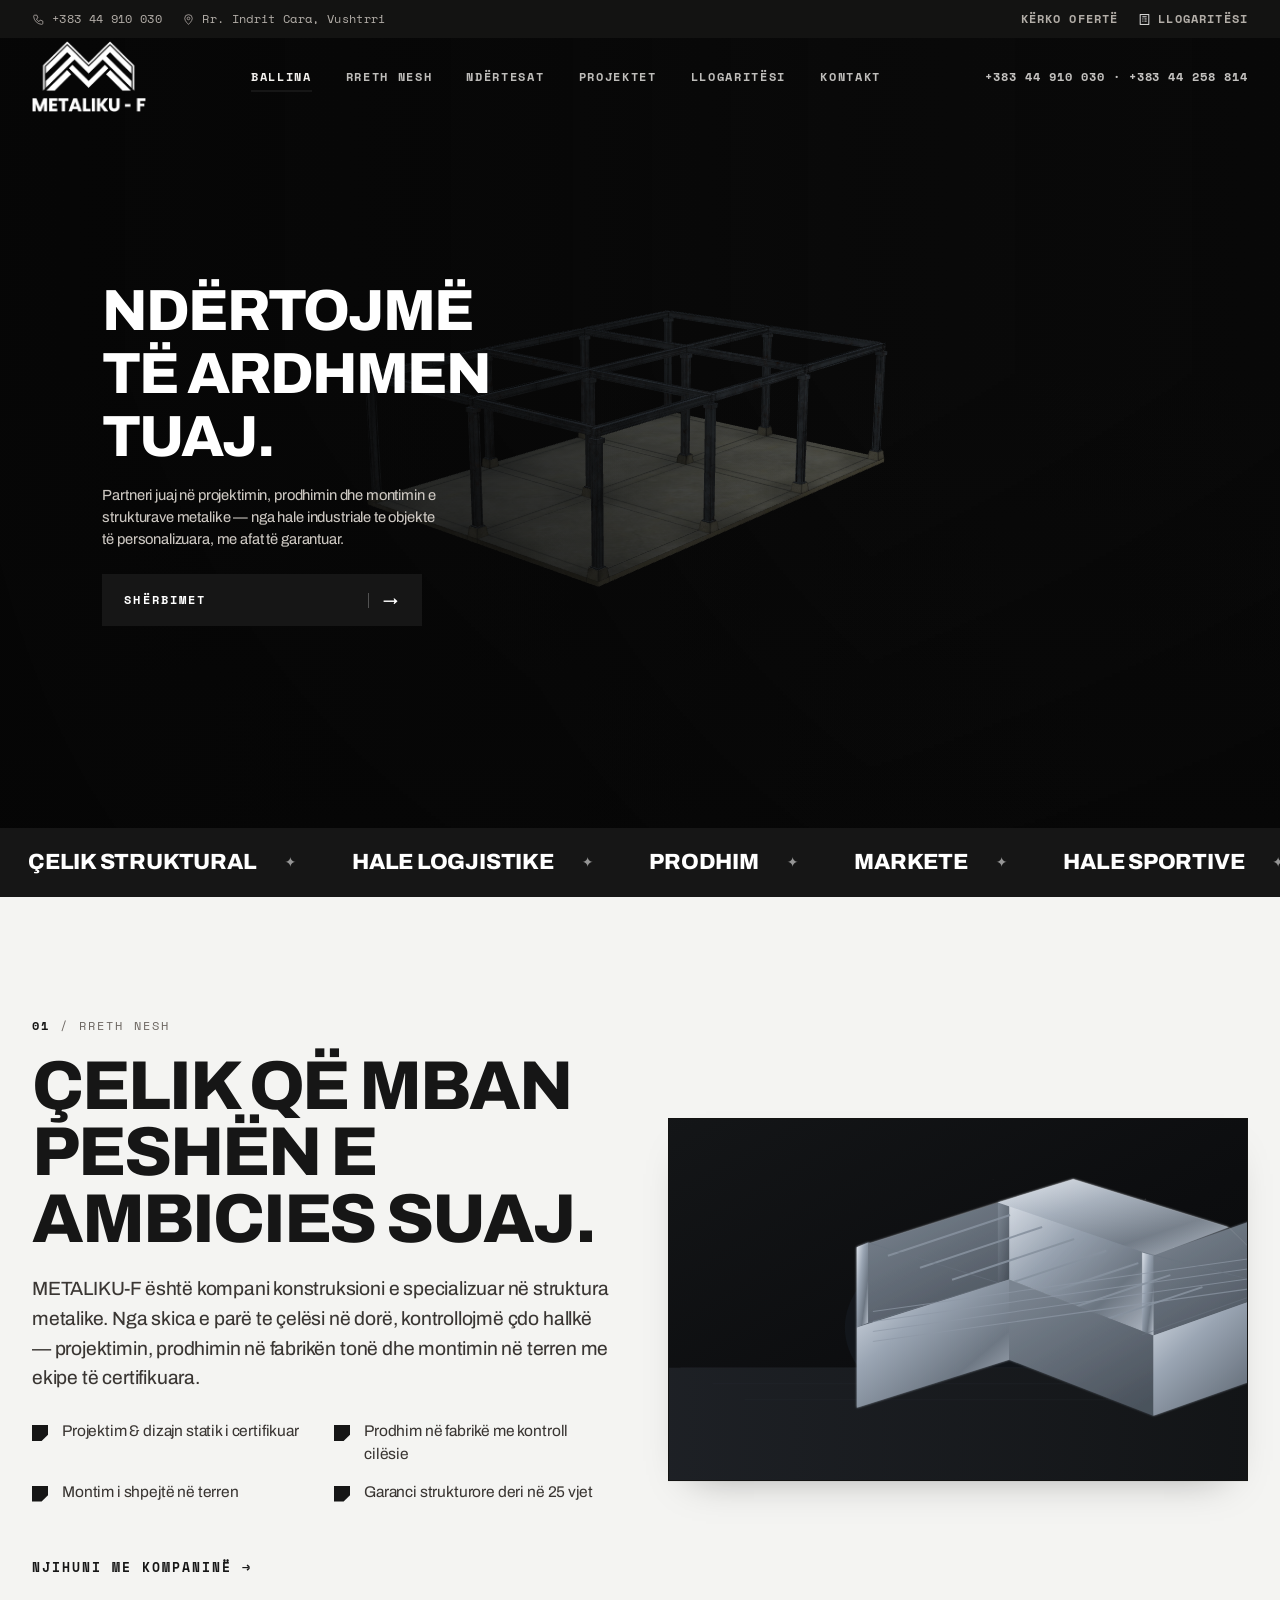
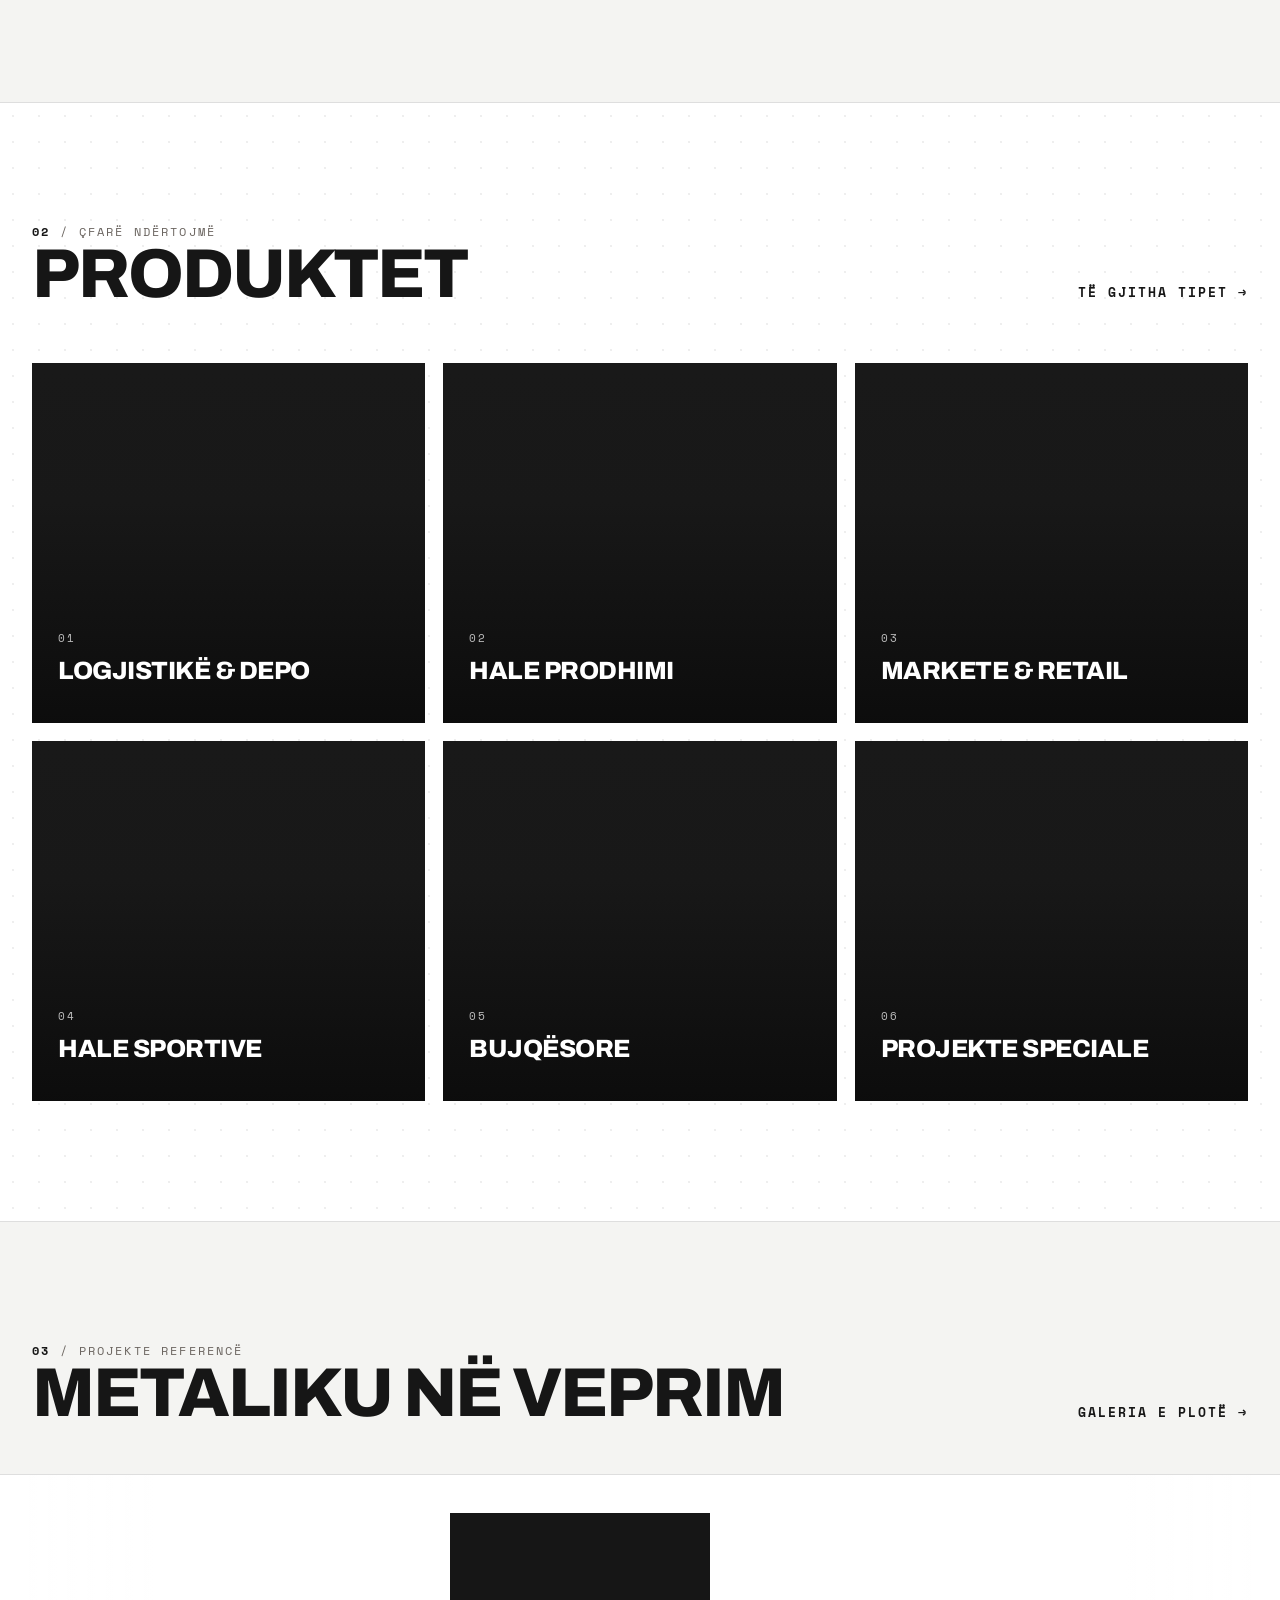
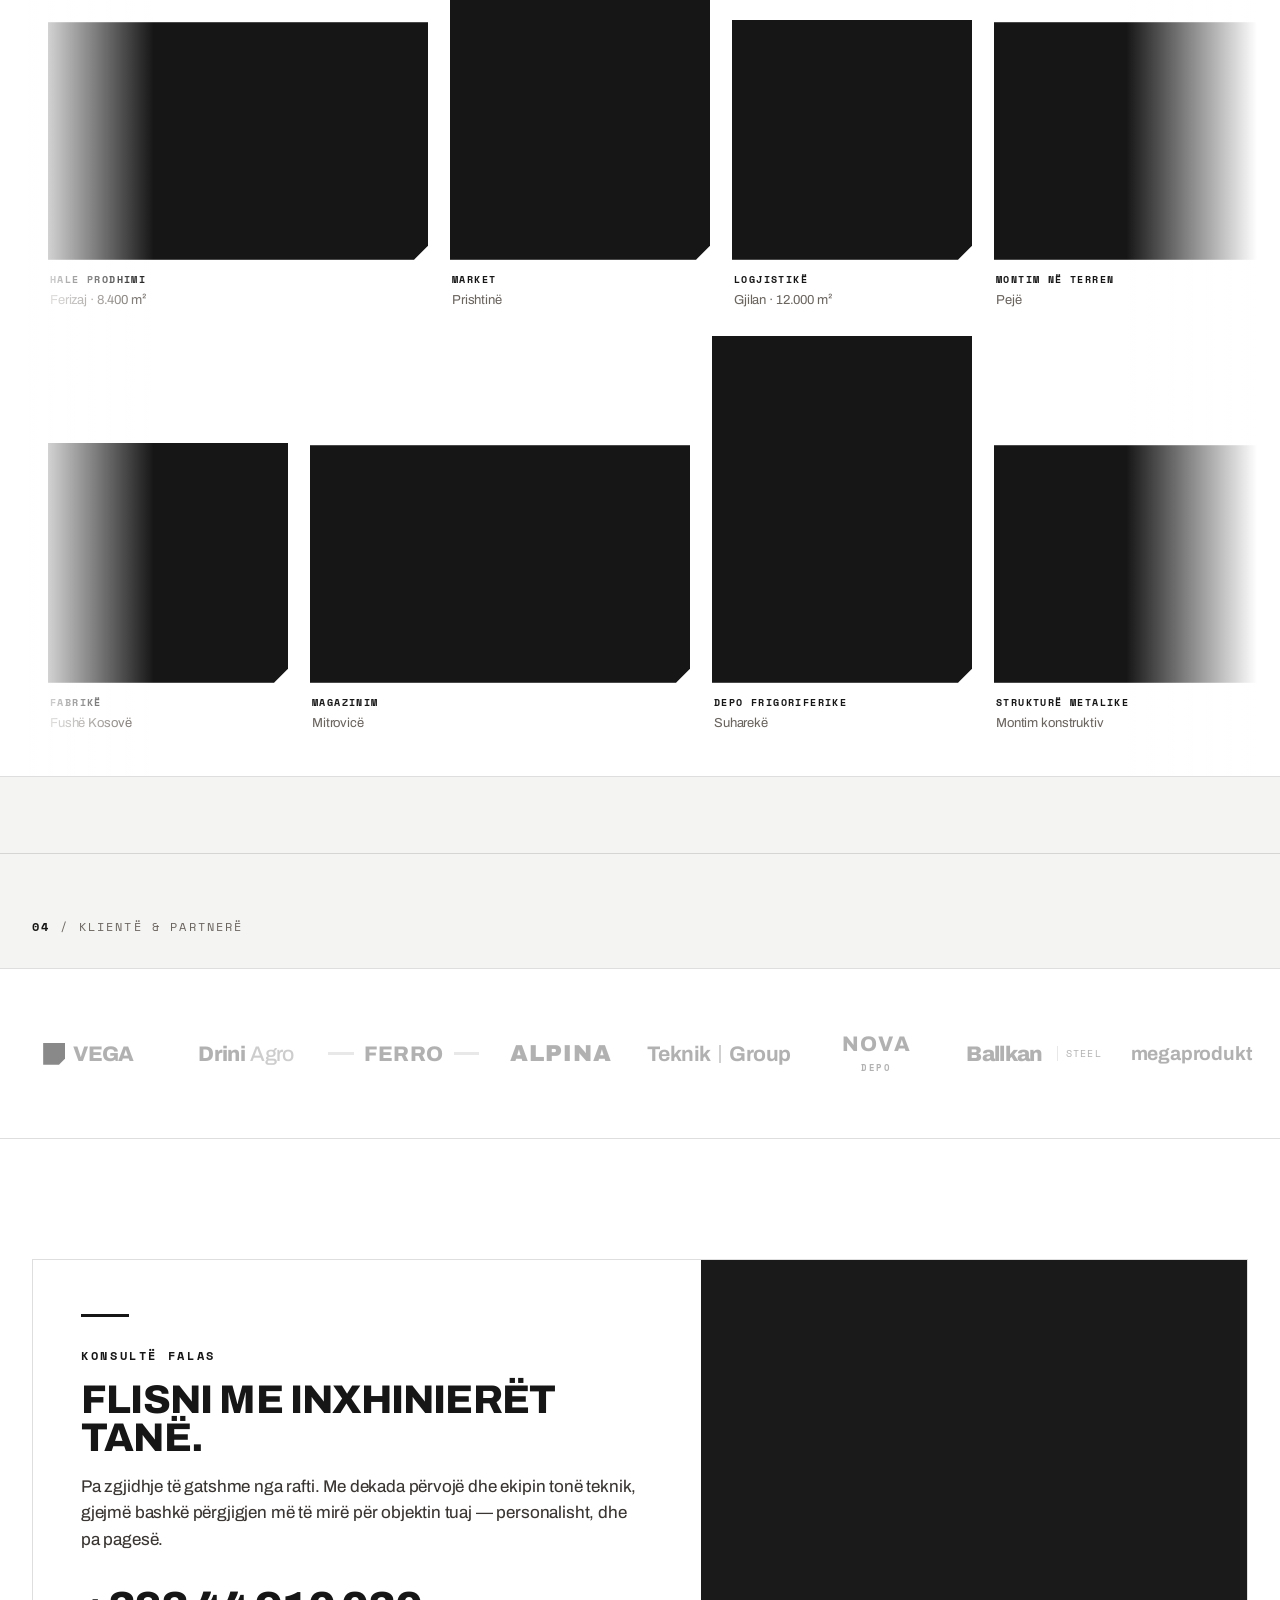
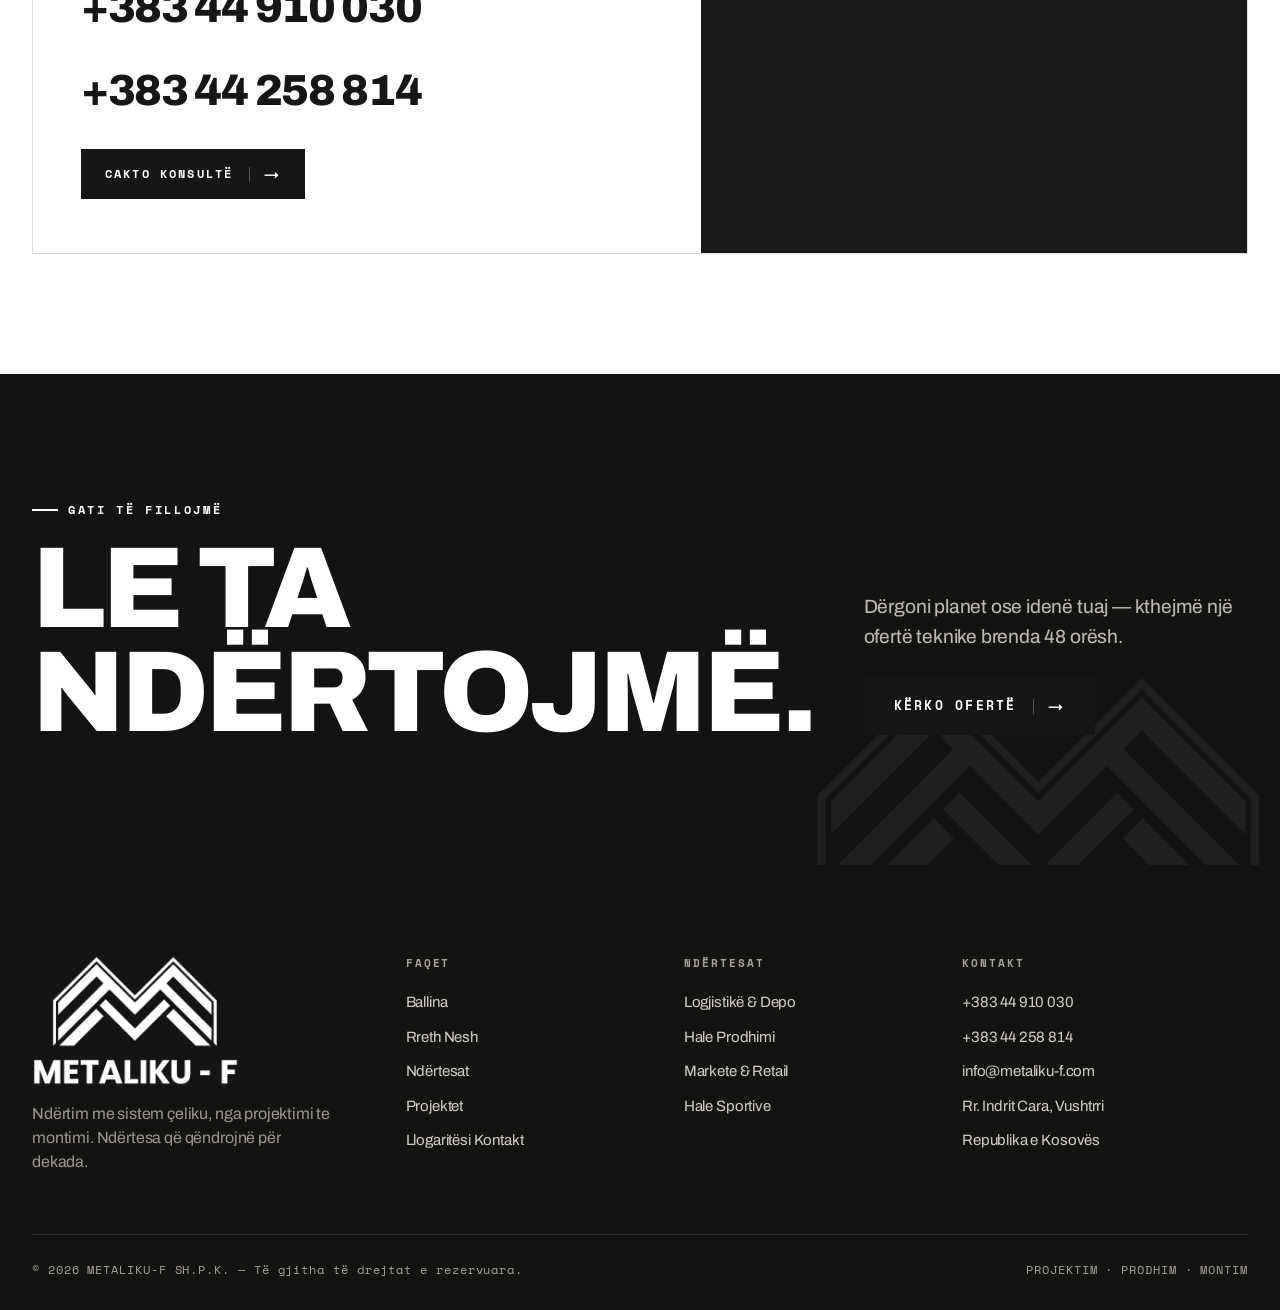
==== index.html @ 047d623b "Initial commit on Metaliku-f repo" ====
﻿<!DOCTYPE html>
<html lang="sq">
<head>
<meta charset="UTF-8">
<meta name="viewport" content="width=device-width, initial-scale=1.0">
<title>METALIKU-F — Ndërtim me Sistem Çeliku</title>
<meta name="description" content="METALIKU-F — ndërtim me sistem çeliku: hale logjistike, prodhimi, markete, sport dhe bujqësore. Ndërtesa juaj e re, gati në 14 javë.">
<link rel="preconnect" href="https://fonts.googleapis.com">
<link rel="preconnect" href="https://fonts.gstatic.com" crossorigin>
<link href="https://fonts.googleapis.com/css2?family=Archivo:wght@400;500;600;700;800;900&family=Space+Mono:wght@400;700&display=swap" rel="stylesheet">
<link rel="icon" type="image/png" href="assets/logo-mark.png">
<link rel="stylesheet" href="assets/styles.css">
</head>
<body>

<div class="topbar">
  <div class="wrap topbar__in">
    <div class="topbar__l">
      <a href="tel:+383449100300"><svg class="ic" viewBox="0 0 24 24"><path d="M5 4h4l2 5-3 2a14 14 0 0 0 5 5l2-3 5 2v4a2 2 0 0 1-2 2A16 16 0 0 1 3 6a2 2 0 0 1 2-2z"/></svg> +383 44 910 030</a>
      <a class="addr" href="https://www.google.com/maps/search/?api=1&query=Rr.+Indrit+Cara,+Vushtrri,+Kosovo" target="_blank" rel="noopener"><svg class="ic" viewBox="0 0 24 24"><path d="M12 21s7-6.2 7-11a7 7 0 1 0-14 0c0 4.8 7 11 7 11z"/><circle cx="12" cy="10" r="2.5"/></svg> Rr. Indrit Cara, Vushtrri</a>
    </div>
    <div class="topbar__r">
      <a class="lk" href="kontakt.html">Kërko Ofertë</a>
      <a class="lk" href="kalkulo.html"><svg class="ic" viewBox="0 0 24 24"><rect x="4" y="3" width="16" height="18"/><path d="M8 7h8M8 11h2M12 11h4M8 15h2M12 15h4"/></svg> Llogaritësi</a>
    </div>
  </div>
</div>

<!-- ============ HEADER ============ -->
<header class="hdr on-dark" data-screen-label="Header">
  <div class="wrap hdr__in">
    <a href="index.html" class="brand" aria-label="METALIKU-F">
      <img class="brand__logo" src="assets/logo-nav.png" alt="METALIKU-F">
    </a>
    <nav class="nav">
      <a href="index.html" class="active">Ballina</a>
      <a href="rreth.html">Rreth Nesh</a>
      <a href="sherbimet.html">Ndërtesat</a>
      <a href="projektet.html">Projektet</a>
      <a href="kalkulo.html">Llogaritësi</a>
      <a href="kontakt.html">Kontakt</a>
    </nav>
    <div class="hdr__right">
      <span class="hdr__phone">+383 44 910 030 · +383 44 258 814</span>
      <button class="burger" aria-label="Menu"><span></span><span></span></button>
    </div>
  </div>
</header>

<!-- ============ MOBILE MENU ============ -->
<div class="mmenu">
  <a href="index.html">Ballina</a>
  <a href="rreth.html">Rreth Nesh</a>
  <a href="sherbimet.html">Ndërtesat</a>
  <a href="projektet.html">Projektet</a>
  <a href="kalkulo.html">Llogaritësi</a>
      <a href="kontakt.html">Kontakt</a>
  <div class="mm-meta">+383 44 910 030 · +383 44 258 814 · info@metaliku-f.com</div>
</div>

<!-- ============ HERO ============ -->
<section class="bhero bhero--ref" data-screen-label="Hero">
  <div class="bhero__model" data-hero-model aria-hidden="true">
    <canvas></canvas>
  </div>
  <div class="bhero__scrim"></div>
  <div class="wrap bhero__content">
    <h1 class="bhero__title">
      <span class="bhero__ln"><span>Ndërtojmë të ardhmen</span></span>
      <span class="bhero__ln"><span><em>tuaj.</em></span></span>
    </h1>
    <p class="bhero__sub">Partneri juaj në projektimin, prodhimin dhe montimin e strukturave metalike — nga hale industriale te objekte të personalizuara, me afat të garantuar.</p>
    <div class="bhero__cta">
      <a href="sherbimet.html" class="btn btn--red btn--lg btn--block btn--fill"><span>Shërbimet <span class="arw">→</span></span></a>
    </div>
  </div>
</section>

<!-- ============ MARQUEE ============ -->
<div class="marquee" aria-hidden="true">
  <div class="marquee__track">
    <span>Çelik Struktural</span><span>Hale Logjistike</span><span>Prodhim</span><span>Markete</span><span>Hale Sportive</span><span>Bujqësore</span><span>Fasada & Mbulesa</span><span>Çelësi në Dorë</span>
    <span>Çelik Struktural</span><span>Hale Logjistike</span><span>Prodhim</span><span>Markete</span><span>Hale Sportive</span><span>Bujqësore</span><span>Fasada & Mbulesa</span><span>Çelësi në Dorë</span>
  </div>
</div>

<!-- ============ ABOUT TEASER ============ -->
<section class="section" data-screen-label="Rreth (teaser)">
  <div class="wrap about-grid about-grid--skeleton">
    <div class="about-grid__copy">
      <div class="idx" data-reveal><b>01</b> / Rreth Nesh</div>
      <h2 class="h2" data-reveal data-reveal-d="1">Çelik që mban peshën e ambicies suaj.</h2>
      <p class="lede" data-reveal data-reveal-d="2">METALIKU-F është kompani konstruksioni e specializuar në struktura metalike. Nga skica e parë te çelësi në dorë, kontrollojmë çdo hallkë — projektimin, prodhimin në fabrikën tonë dhe montimin në terren me ekipe të certifikuara.</p>
      <ul class="ticks" data-reveal data-reveal-d="3">
        <li>Projektim & dizajn statik i certifikuar</li>
        <li>Prodhim në fabrikë me kontroll cilësie</li>
        <li>Montim i shpejtë në terren</li>
        <li>Garanci strukturore deri në 25 vjet</li>
      </ul>
      <a href="rreth.html" class="tlink" data-reveal data-reveal-d="4">Njihuni me kompaninë <span class="arw">→</span></a>
    </div>
    <div class="about-visual" aria-hidden="true">
      <img src="assets/hero-visual.svg" alt="" width="800" height="450" loading="lazy" decoding="async">
    </div>
  </div>
</section>

<!-- ============ BUILDING TYPES ============ -->
<section class="section" style="background:var(--paper);border-top:1px solid var(--line);border-bottom:1px solid var(--line)" data-screen-label="Ndërtesat">
  <div class="deco deco--dots-d"></div>
  <div class="wrap">
    <div class="shead">
      <div>
        <div class="idx" data-reveal><b>02</b> / Çfarë ndërtojmë</div>
        <h2 class="h2 shead__t" data-reveal data-reveal-d="1">Produktet</h2>
      </div>
      <a href="sherbimet.html" class="tlink tlink--red" data-reveal>Të gjitha tipet <span class="arw">→</span></a>
    </div>
    <div class="btiles">
      <a href="sherbimet.html" class="btile" data-reveal>
        <div class="btile__img" style="background-image:url('https://plus.unsplash.com/premium_photo-1677323396129-0a5d464eb491?q=72&w=1100&auto=format&fit=crop')"></div>
        <span class="btile__bar"></span>
        <div class="btile__body"><span class="btile__no">01</span><h3>Logjistikë & Depo <span class="arw">→</span></h3><div class="btile__tags">Hapësirë e lirë · Rampa ngarkimi</div></div>
      </a>
      <a href="sherbimet.html" class="btile" data-reveal data-reveal-d="1">
        <div class="btile__img" style="background-image:url('https://plus.unsplash.com/premium_photo-1663099422090-4215b5e3ad34?q=72&w=1100&auto=format&fit=crop')"></div>
        <span class="btile__bar"></span>
        <div class="btile__body"><span class="btile__no">02</span><h3>Hale Prodhimi <span class="arw">→</span></h3><div class="btile__tags">Ura vinçi · Ngarkesa të rënda</div></div>
      </a>
      <a href="sherbimet.html" class="btile" data-reveal data-reveal-d="2">
        <div class="btile__img" style="background-image:url('https://images.unsplash.com/photo-1557143930-d4e7a86a194f?q=72&w=1100&auto=format&fit=crop')"></div>
        <span class="btile__bar"></span>
        <div class="btile__body"><span class="btile__no">03</span><h3>Markete & Retail <span class="arw">→</span></h3><div class="btile__tags">Fasada moderne · Hapje e shpejtë</div></div>
      </a>
      <a href="sherbimet.html" class="btile" data-reveal>
        <div class="btile__img" style="background-image:url('https://images.unsplash.com/photo-1655268394982-ca9be301ab96?q=72&w=1100&auto=format&fit=crop')"></div>
        <span class="btile__bar"></span>
        <div class="btile__body"><span class="btile__no">04</span><h3>Hale Sportive <span class="arw">→</span></h3><div class="btile__tags">Hapësirë e gjerë · Dritë natyrale</div></div>
      </a>
      <a href="sherbimet.html" class="btile" data-reveal data-reveal-d="1">
        <div class="btile__img" style="background-image:url('https://images.unsplash.com/uploads/14123892966835548e7bd/14369636?q=72&w=1100&auto=format&fit=crop')"></div>
        <span class="btile__bar"></span>
        <div class="btile__body"><span class="btile__no">05</span><h3>Bujqësore <span class="arw">→</span></h3><div class="btile__tags">Kosto efektive · Ventilim natyral</div></div>
      </a>
      <a href="sherbimet.html" class="btile" data-reveal data-reveal-d="2">
        <div class="btile__img" style="background-image:url('https://images.unsplash.com/photo-1674062333283-41a1b59f0408?q=72&w=1100&auto=format&fit=crop')"></div>
        <span class="btile__bar"></span>
        <div class="btile__body"><span class="btile__no">06</span><h3>Projekte Speciale <span class="arw">→</span></h3><div class="btile__tags">Hotele · Parkingje · Me porosi</div></div>
      </a>
    </div>
  </div>
</section>

<!-- ============ REFERENCE PROJECTS ============ -->
<section class="section veprim" data-screen-label="Projektet (teaser)">
  <div class="wrap">
    <div class="shead">
      <div>
        <div class="idx" data-reveal><b>03</b> / Projekte referencë</div>
        <h2 class="h2 shead__t" data-reveal data-reveal-d="1">Metaliku në veprim</h2>
      </div>
      <a href="projektet.html" class="tlink tlink--red" data-reveal>Galeria e plotë <span class="arw">→</span></a>
    </div>
  </div>
  <div class="veprim-gal" data-veprim-gal aria-label="Galeri projektesh në zhvillim">
    <div class="veprim-gal__edge veprim-gal__edge--l" aria-hidden="true"></div>
    <div class="veprim-gal__edge veprim-gal__edge--r" aria-hidden="true"></div>
    <div class="veprim-gal__row veprim-gal__row--1">
      <div class="veprim-gal__track">
        <a href="projektet.html" class="veprim-card"><div class="veprim-card__frame veprim-card__frame--wide"><div class="veprim-card__img" style="background-image:url('https://plus.unsplash.com/premium_photo-1663099422090-4215b5e3ad34?q=72&w=900&auto=format&fit=crop')"></div><span class="veprim-card__bar"></span></div><div class="veprim-card__cap"><span class="veprim-card__cat">Hale Prodhimi</span><span class="veprim-card__loc">Ferizaj · 8.400 m²</span></div></a>
        <a href="projektet.html" class="veprim-card"><div class="veprim-card__frame veprim-card__frame--tall"><div class="veprim-card__img" style="background-image:url('https://images.unsplash.com/photo-1557143930-d4e7a86a194f?q=72&w=700&auto=format&fit=crop')"></div><span class="veprim-card__bar"></span></div><div class="veprim-card__cap"><span class="veprim-card__cat">Market</span><span class="veprim-card__loc">Prishtinë</span></div></a>
        <a href="projektet.html" class="veprim-card"><div class="veprim-card__frame veprim-card__frame--sq"><div class="veprim-card__img" style="background-image:url('https://plus.unsplash.com/premium_photo-1677323396129-0a5d464eb491?q=72&w=700&auto=format&fit=crop')"></div><span class="veprim-card__bar"></span></div><div class="veprim-card__cap"><span class="veprim-card__cat">Logjistikë</span><span class="veprim-card__loc">Gjilan · 12.000 m²</span></div></a>
        <a href="projektet.html" class="veprim-card"><div class="veprim-card__frame veprim-card__frame--wide"><div class="veprim-card__img" style="background-image:url('https://images.unsplash.com/photo-1527335988388-b40ee248d80c?q=72&w=900&auto=format&fit=crop')"></div><span class="veprim-card__bar"></span></div><div class="veprim-card__cap"><span class="veprim-card__cat">Montim në terren</span><span class="veprim-card__loc">Pejë</span></div></a>
        <a href="projektet.html" class="veprim-card"><div class="veprim-card__frame veprim-card__frame--tall"><div class="veprim-card__img" style="background-image:url('https://images.unsplash.com/uploads/14123892966835548e7bd/14369636?q=72&w=700&auto=format&fit=crop')"></div><span class="veprim-card__bar"></span></div><div class="veprim-card__cap"><span class="veprim-card__cat">Bujqësore</span><span class="veprim-card__loc">Vushtrri</span></div></a>
        <a href="projektet.html" class="veprim-card"><div class="veprim-card__frame veprim-card__frame--sq"><div class="veprim-card__img" style="background-image:url('https://images.unsplash.com/photo-1655268394982-ca9be301ab96?q=72&w=700&auto=format&fit=crop')"></div><span class="veprim-card__bar"></span></div><div class="veprim-card__cap"><span class="veprim-card__cat">Retail</span><span class="veprim-card__loc">Prizren</span></div></a>
        <a href="projektet.html" class="veprim-card" aria-hidden="true" tabindex="-1"><div class="veprim-card__frame veprim-card__frame--wide"><div class="veprim-card__img" style="background-image:url('https://plus.unsplash.com/premium_photo-1663099422090-4215b5e3ad34?q=72&w=900&auto=format&fit=crop')"></div><span class="veprim-card__bar"></span></div><div class="veprim-card__cap"><span class="veprim-card__cat">Hale Prodhimi</span><span class="veprim-card__loc">Ferizaj · 8.400 m²</span></div></a>
        <a href="projektet.html" class="veprim-card" aria-hidden="true" tabindex="-1"><div class="veprim-card__frame veprim-card__frame--tall"><div class="veprim-card__img" style="background-image:url('https://images.unsplash.com/photo-1557143930-d4e7a86a194f?q=72&w=700&auto=format&fit=crop')"></div><span class="veprim-card__bar"></span></div><div class="veprim-card__cap"><span class="veprim-card__cat">Market</span><span class="veprim-card__loc">Prishtinë</span></div></a>
        <a href="projektet.html" class="veprim-card" aria-hidden="true" tabindex="-1"><div class="veprim-card__frame veprim-card__frame--sq"><div class="veprim-card__img" style="background-image:url('https://plus.unsplash.com/premium_photo-1677323396129-0a5d464eb491?q=72&w=700&auto=format&fit=crop')"></div><span class="veprim-card__bar"></span></div><div class="veprim-card__cap"><span class="veprim-card__cat">Logjistikë</span><span class="veprim-card__loc">Gjilan · 12.000 m²</span></div></a>
        <a href="projektet.html" class="veprim-card" aria-hidden="true" tabindex="-1"><div class="veprim-card__frame veprim-card__frame--wide"><div class="veprim-card__img" style="background-image:url('https://images.unsplash.com/photo-1527335988388-b40ee248d80c?q=72&w=900&auto=format&fit=crop')"></div><span class="veprim-card__bar"></span></div><div class="veprim-card__cap"><span class="veprim-card__cat">Montim në terren</span><span class="veprim-card__loc">Pejë</span></div></a>
        <a href="projektet.html" class="veprim-card" aria-hidden="true" tabindex="-1"><div class="veprim-card__frame veprim-card__frame--tall"><div class="veprim-card__img" style="background-image:url('https://images.unsplash.com/uploads/14123892966835548e7bd/14369636?q=72&w=700&auto=format&fit=crop')"></div><span class="veprim-card__bar"></span></div><div class="veprim-card__cap"><span class="veprim-card__cat">Bujqësore</span><span class="veprim-card__loc">Vushtrri</span></div></a>
        <a href="projektet.html" class="veprim-card" aria-hidden="true" tabindex="-1"><div class="veprim-card__frame veprim-card__frame--sq"><div class="veprim-card__img" style="background-image:url('https://images.unsplash.com/photo-1655268394982-ca9be301ab96?q=72&w=700&auto=format&fit=crop')"></div><span class="veprim-card__bar"></span></div><div class="veprim-card__cap"><span class="veprim-card__cat">Retail</span><span class="veprim-card__loc">Prizren</span></div></a>
      </div>
    </div>
    <div class="veprim-gal__row veprim-gal__row--2">
      <div class="veprim-gal__track">
        <a href="projektet.html" class="veprim-card"><div class="veprim-card__frame veprim-card__frame--sq"><div class="veprim-card__img" style="background-image:url('https://images.unsplash.com/photo-1600965581129-eef8a214ec9d?q=72&w=700&auto=format&fit=crop')"></div><span class="veprim-card__bar"></span></div><div class="veprim-card__cap"><span class="veprim-card__cat">Fabrikë</span><span class="veprim-card__loc">Fushë Kosovë</span></div></a>
        <a href="projektet.html" class="veprim-card"><div class="veprim-card__frame veprim-card__frame--wide"><div class="veprim-card__img" style="background-image:url('https://images.unsplash.com/photo-1674062333283-41a1b59f0408?q=72&w=900&auto=format&fit=crop')"></div><span class="veprim-card__bar"></span></div><div class="veprim-card__cap"><span class="veprim-card__cat">Magazinim</span><span class="veprim-card__loc">Mitrovicë</span></div></a>
        <a href="projektet.html" class="veprim-card"><div class="veprim-card__frame veprim-card__frame--tall"><div class="veprim-card__img" style="background-image:url('https://images.unsplash.com/photo-1621831337122-428c07cda1bf?q=72&w=700&auto=format&fit=crop')"></div><span class="veprim-card__bar"></span></div><div class="veprim-card__cap"><span class="veprim-card__cat">Depo frigoriferike</span><span class="veprim-card__loc">Suharekë</span></div></a>
        <a href="projektet.html" class="veprim-card"><div class="veprim-card__frame veprim-card__frame--wide"><div class="veprim-card__img" style="background-image:url('https://images.unsplash.com/photo-1504307651254-35680f356dfd?q=72&w=900&auto=format&fit=crop')"></div><span class="veprim-card__bar"></span></div><div class="veprim-card__cap"><span class="veprim-card__cat">Strukturë metalike</span><span class="veprim-card__loc">Montim konstruktiv</span></div></a>
        <a href="projektet.html" class="veprim-card"><div class="veprim-card__frame veprim-card__frame--tall"><div class="veprim-card__img" style="background-image:url('https://images.unsplash.com/photo-1541888946425-d81bb19240f5?q=72&w=700&auto=format&fit=crop')"></div><span class="veprim-card__bar"></span></div><div class="veprim-card__cap"><span class="veprim-card__cat">Ndërtim industrial</span><span class="veprim-card__loc">Zhvillim aktiv</span></div></a>
        <a href="projektet.html" class="veprim-card"><div class="veprim-card__frame veprim-card__frame--sq"><div class="veprim-card__img" style="background-image:url('https://images.unsplash.com/photo-1590644365607-1c4a519a7fbf?q=72&w=700&auto=format&fit=crop')"></div><span class="veprim-card__bar"></span></div><div class="veprim-card__cap"><span class="veprim-card__cat">Hale sportive</span><span class="veprim-card__loc">Lipjan</span></div></a>
        <a href="projektet.html" class="veprim-card" aria-hidden="true" tabindex="-1"><div class="veprim-card__frame veprim-card__frame--sq"><div class="veprim-card__img" style="background-image:url('https://images.unsplash.com/photo-1600965581129-eef8a214ec9d?q=72&w=700&auto=format&fit=crop')"></div><span class="veprim-card__bar"></span></div><div class="veprim-card__cap"><span class="veprim-card__cat">Fabrikë</span><span class="veprim-card__loc">Fushë Kosovë</span></div></a>
        <a href="projektet.html" class="veprim-card" aria-hidden="true" tabindex="-1"><div class="veprim-card__frame veprim-card__frame--wide"><div class="veprim-card__img" style="background-image:url('https://images.unsplash.com/photo-1674062333283-41a1b59f0408?q=72&w=900&auto=format&fit=crop')"></div><span class="veprim-card__bar"></span></div><div class="veprim-card__cap"><span class="veprim-card__cat">Magazinim</span><span class="veprim-card__loc">Mitrovicë</span></div></a>
        <a href="projektet.html" class="veprim-card" aria-hidden="true" tabindex="-1"><div class="veprim-card__frame veprim-card__frame--tall"><div class="veprim-card__img" style="background-image:url('https://images.unsplash.com/photo-1621831337122-428c07cda1bf?q=72&w=700&auto=format&fit=crop')"></div><span class="veprim-card__bar"></span></div><div class="veprim-card__cap"><span class="veprim-card__cat">Depo frigoriferike</span><span class="veprim-card__loc">Suharekë</span></div></a>
        <a href="projektet.html" class="veprim-card" aria-hidden="true" tabindex="-1"><div class="veprim-card__frame veprim-card__frame--wide"><div class="veprim-card__img" style="background-image:url('https://images.unsplash.com/photo-1504307651254-35680f356dfd?q=72&w=900&auto=format&fit=crop')"></div><span class="veprim-card__bar"></span></div><div class="veprim-card__cap"><span class="veprim-card__cat">Strukturë metalike</span><span class="veprim-card__loc">Montim konstruktiv</span></div></a>
        <a href="projektet.html" class="veprim-card" aria-hidden="true" tabindex="-1"><div class="veprim-card__frame veprim-card__frame--tall"><div class="veprim-card__img" style="background-image:url('https://images.unsplash.com/photo-1541888946425-d81bb19240f5?q=72&w=700&auto=format&fit=crop')"></div><span class="veprim-card__bar"></span></div><div class="veprim-card__cap"><span class="veprim-card__cat">Ndërtim industrial</span><span class="veprim-card__loc">Zhvillim aktiv</span></div></a>
        <a href="projektet.html" class="veprim-card" aria-hidden="true" tabindex="-1"><div class="veprim-card__frame veprim-card__frame--sq"><div class="veprim-card__img" style="background-image:url('https://images.unsplash.com/photo-1590644365607-1c4a519a7fbf?q=72&w=700&auto=format&fit=crop')"></div><span class="veprim-card__bar"></span></div><div class="veprim-card__cap"><span class="veprim-card__cat">Hale sportive</span><span class="veprim-card__loc">Lipjan</span></div></a>
      </div>
    </div>
  </div>
</section>

<!-- ============ CLIENTS & PARTNERS ============ -->
<section class="section partners" data-screen-label="Klientët">
  <div class="wrap partners__head">
    <div class="idx" data-reveal><b>04</b> / Klientë & partnerë</div>
  </div>
  <div class="partners-band" data-reveal>
    <div class="wrap partners-band__in">
      <div class="partner-logo partner-logo--blocks" title="VEGA Market">
        <span class="partner-logo__mark" aria-hidden="true"></span>
        <span class="partner-logo__name">VEGA</span>
      </div>
      <div class="partner-logo partner-logo--split" title="Drini Agro">
        <span class="partner-logo__name">Drini</span>
        <span class="partner-logo__name partner-logo__name--light">Agro</span>
      </div>
      <div class="partner-logo partner-logo--bars" title="Ferro Logistik">
        <span class="partner-logo__bar" aria-hidden="true"></span>
        <span class="partner-logo__name">Ferro</span>
        <span class="partner-logo__bar" aria-hidden="true"></span>
      </div>
      <div class="partner-logo partner-logo--heavy" title="Alpina Foods">
        <span class="partner-logo__name">ALPINA</span>
      </div>
      <div class="partner-logo partner-logo--tech" title="Teknik Group">
        <span class="partner-logo__name">Teknik</span>
        <span class="partner-logo__pipe" aria-hidden="true"></span>
        <span class="partner-logo__name partner-logo__name--light">Group</span>
      </div>
      <div class="partner-logo partner-logo--stack" title="Nova Depo">
        <span class="partner-logo__name">NOVA</span>
        <span class="partner-logo__sub">Depo</span>
      </div>
      <div class="partner-logo partner-logo--steel" title="Ballkan Steel">
        <span class="partner-logo__name">Ballkan</span>
        <span class="partner-logo__tag">Steel</span>
      </div>
      <div class="partner-logo partner-logo--round" title="Megaprodukt">
        <span class="partner-logo__name">megaprodukt</span>
      </div>
    </div>
  </div>
</section>

<!-- ============ CONSULTATION ============ -->
<section class="section" style="background:var(--paper)" data-screen-label="Konsultim">
  <div class="wrap">
    <div class="consult" data-reveal>
      <div class="consult__l">
        <div class="rule-red"></div>
        <span class="kicker kicker--plain">Konsultë falas</span>
        <h2 class="h3" style="font-size:clamp(27px,3.2vw,40px);margin:14px 0 16px">Flisni me inxhinierët tanë.</h2>
        <p class="lede" style="font-size:17px">Pa zgjidhje të gatshme nga rafti. Me dekada përvojë dhe ekipin tonë teknik, gjejmë bashkë përgjigjen më të mirë për objektin tuaj — personalisht, dhe pa pagesë.</p>
        <a href="tel:+383449100300" class="consult__phone">+383 44 910 030</a>
        <a href="tel:+38344258814" class="consult__phone" style="display:block;margin-top:10px">+383 44 258 814</a>
        <div><a href="kontakt.html" class="btn btn--red" style="margin-top:18px"><span>Cakto Konsultë <span class="arw">→</span></span></a></div>
      </div>
      <div class="consult__r"><div class="btile__img" style="background-image:url('https://plus.unsplash.com/premium_photo-1663088543643-2a1ebfc830b6?q=72&w=1100&auto=format&fit=crop')"></div></div>
    </div>
  </div>
</section>

<!-- ============ CTA BAND ============ -->
<section class="cta" data-screen-label="CTA">
  <div class="grid-lines"></div>
  <img class="cta__mark" src="assets/logo-mark.png" alt="">
  <div class="wrap cta__in">
    <div>
      <span class="kicker">Gati të fillojmë</span>
      <h2 class="display cta__title" data-reveal>Le ta ndërtojmë.</h2>
    </div>
    <div class="cta__r">
      <p class="lede" data-reveal>Dërgoni planet ose idenë tuaj — kthejmë një ofertë teknike brenda 48 orësh.</p>
      <a href="kontakt.html" class="btn btn--red btn--lg" data-reveal data-reveal-d="1"><span>Kërko Ofertë <span class="arw">→</span></span></a>
    </div>
  </div>
</section>

<!-- ============ FOOTER ============ -->
<footer class="ftr" data-screen-label="Footer">
  <div class="wrap">
    <div class="ftr__top">
      <div>
        <img class="ftr__logo" src="assets/logo-full.png" alt="Metaliku-F">
        <p style="margin-top:16px;max-width:34ch;color:#9a948d">Ndërtim me sistem çeliku, nga projektimi te montimi. Ndërtesa që qëndrojnë për dekada.</p>
      </div>
      <div>
        <h4>Faqet</h4>
        <ul>
          <li><a href="index.html">Ballina</a></li>
          <li><a href="rreth.html">Rreth Nesh</a></li>
          <li><a href="sherbimet.html">Ndërtesat</a></li>
          <li><a href="projektet.html">Projektet</a></li>
          <li><a href="kalkulo.html">Llogaritësi</a>
      <a href="kontakt.html">Kontakt</a></li>
        </ul>
      </div>
      <div>
        <h4>Ndërtesat</h4>
        <ul>
          <li><a href="sherbimet.html">Logjistikë & Depo</a></li>
          <li><a href="sherbimet.html">Hale Prodhimi</a></li>
          <li><a href="sherbimet.html">Markete & Retail</a></li>
          <li><a href="sherbimet.html">Hale Sportive</a></li>
        </ul>
      </div>
      <div>
        <h4>Kontakt</h4>
        <ul>
          <li><a href="tel:+383449100300">+383 44 910 030</a></li>
          <li><a href="tel:+38344258814">+383 44 258 814</a></li>
          <li><a href="mailto:info@metaliku-f.com">info@metaliku-f.com</a></li>
          <li>Rr. Indrit Cara, Vushtrri</li>
          <li>Republika e Kosovës</li>
        </ul>
      </div>
    </div>
    <div class="ftr__bottom">
      <span>© <span data-year>2026</span> METALIKU-F SH.P.K. — Të gjitha të drejtat e rezervuara.</span>
      <span>PROJEKTIM · PRODHIM · MONTIM</span>
    </div>
  </div>
</footer>

<div class="vmodal" aria-hidden="true">
  <div class="vmodal__box">
    <button class="vmodal__close">✕ Mbyll</button>
    <div class="ph ph--dark" data-label="[ VIDEO: PREZANTIMI — gati për MP4 ose YouTube ]"><div class="corner">METALIKU-F · SHOWREEL</div></div>
  </div>
</div>

<script src="assets/site.js"></script>
<link rel="modulepreload" href="assets/vendor/three.module.js">
<script type="module">
  window.__metaliku3d = Promise.all([
    import('./assets/vendor/three.module.js'),
    import('./assets/vendor/OrbitControls.js'),
  ]).then(([THREE, OC]) => ({ THREE, OrbitControls: OC.OrbitControls }));
</script>
<script type="module" src="assets/hero-model.js"></script>
</body>
</html>
---- assets/styles.css ----
/* =========================================================
   ÇELIKU-V — Industrial steel construction
   Shared design system
   ========================================================= */

/* ---------- Tokens ---------- */
:root{
  --bg:#f4f4f2;          /* warm concrete */
  --paper:#ffffff;
  --ink:#161616;         /* near black */
  --ink-2:#3a3633;
  --ink-3:#6b6560;
  --steel:#a8a29e;       /* concrete gray */
  --steel-2:#d6d3d1;
  --line:rgba(22,22,22,.14);
  --line-soft:rgba(22,22,22,.08);
  --dark:#131312;        /* dark band */
  --dark-2:#1c1b19;
  --red:#161616;         /* mono accent (logo black) on light surfaces */
  --red-ink:#000000;     /* accent hover */

  --shadow:0 1px 0 rgba(0,0,0,.04), 0 18px 40px -24px rgba(0,0,0,.35);

  --font-d:"Archivo",-apple-system,system-ui,sans-serif;
  --font-m:"Space Mono",ui-monospace,monospace;

  --nav-h:78px;
  --maxw:1320px;
  --notch:14px;          /* clipped-corner size */
  --ease:cubic-bezier(.22,.61,.36,1);
}

*{box-sizing:border-box;margin:0;padding:0}
html{scroll-behavior:smooth;-webkit-text-size-adjust:100%}
body{
  font-family:var(--font-d);
  background:var(--bg);
  color:var(--ink);
  line-height:1.5;
  font-weight:420;
  letter-spacing:-.01em;
  overflow-x:hidden;
  -webkit-font-smoothing:antialiased;
  text-rendering:optimizeLegibility;
}
img{display:block;max-width:100%}
a{color:inherit;text-decoration:none}
::selection{background:var(--red);color:#fff}

/* ---------- Layout ---------- */
.wrap{max-width:var(--maxw);margin:0 auto;padding:0 32px}
.section{padding:120px 0;position:relative}
.section--dark{background:var(--dark);color:#f3f1ee}
.section--tight{padding:84px 0}
@media(max-width:780px){
  .section{padding:78px 0}
  .wrap{padding:0 20px}
}

/* ---------- Type ---------- */
.kicker{
  font-family:var(--font-m);
  font-size:12px;
  font-weight:700;
  letter-spacing:.22em;
  text-transform:uppercase;
  color:var(--red);
  display:inline-flex;
  align-items:center;
  gap:10px;
}
.kicker::before{content:"";width:26px;height:2px;background:var(--red);display:inline-block}
.kicker--plain::before{display:none}

h1,h2,h3{font-weight:800;line-height:.96;letter-spacing:-.025em;text-transform:uppercase}
.display{
  font-weight:840;
  font-size:clamp(48px,9vw,128px);
  line-height:.9;
  letter-spacing:-.035em;
  text-transform:uppercase;
}
.h2{font-size:clamp(34px,5.4vw,72px);letter-spacing:-.03em}
.h3{font-size:clamp(22px,2.6vw,30px);letter-spacing:-.02em}
.lede{
  font-size:clamp(17px,1.5vw,21px);
  line-height:1.55;
  font-weight:440;
  letter-spacing:-.01em;
  color:var(--ink-2);
  max-width:60ch;
  text-wrap:pretty;
}
.section--dark .lede{color:#bdb8b2}
.mono{font-family:var(--font-m);font-weight:400}
.muted{color:var(--ink-3)}

/* index tag like  01 / SHËRBIME */
.idx{
  font-family:var(--font-m);
  font-size:12px;
  letter-spacing:.18em;
  text-transform:uppercase;
  color:var(--ink-3);
  display:flex;align-items:center;gap:10px;
}
.idx b{color:var(--ink);font-weight:700}
.section--dark .idx{color:#8b8680}
.section--dark .idx b{color:#fff}

/* ---------- Buttons ---------- */
.btn{
  position:relative;
  display:inline-flex;
  align-items:center;
  gap:16px;
  font-family:var(--font-m);
  font-size:12px;
  font-weight:700;
  letter-spacing:.18em;
  text-transform:uppercase;
  padding:16px 24px;
  border:none;
  cursor:pointer;
  color:#fff;
  background:var(--ink);
  transition:background .3s var(--ease),transform .3s var(--ease),box-shadow .3s var(--ease);
  -webkit-tap-highlight-color:transparent;
}
.btn>span{display:inline-flex;align-items:center;gap:16px}
.btn .arw{
  font-family:var(--font-d);font-weight:700;font-size:15px;line-height:1;
  padding-left:14px;border-left:1px solid rgba(255,255,255,.26);
  transition:transform .3s var(--ease);
}
.btn:hover{transform:translateY(-2px);box-shadow:0 14px 28px -16px rgba(0,0,0,.6)}
.btn:hover .arw{transform:translateX(4px)}
.btn:active{transform:translateY(0);transition-duration:.08s}

/* default (dark) hover deepens to true black */
.btn:not(.btn--red):not(.btn--ghost):hover{background:#000}

.btn--red{background:var(--red)}
.btn--red:hover{background:var(--red-ink)}

.btn--ghost{background:transparent;color:var(--ink);box-shadow:inset 0 0 0 1px var(--ink)}
.btn--ghost .arw{border-left-color:rgba(22,22,22,.22)}
.btn--ghost:hover{background:var(--ink);color:#fff;box-shadow:inset 0 0 0 1px var(--ink)}
.btn--ghost:hover .arw{border-left-color:rgba(255,255,255,.26)}
.section--dark .btn--ghost{color:#f3f1ee;box-shadow:inset 0 0 0 1px rgba(255,255,255,.4)}
.section--dark .btn--ghost .arw{border-left-color:rgba(255,255,255,.25)}
.section--dark .btn--ghost:hover{background:#fff;color:var(--ink)}
.section--dark .btn--ghost:hover .arw{border-left-color:rgba(22,22,22,.22)}
.btn--lg{padding:19px 30px;font-size:12.5px}
.btn--block{
  display:flex;
  width:100%;
  max-width:100%;
}
.btn--block>span{
  width:100%;
  justify-content:space-between;
}
.btn--fill{overflow:hidden;isolation:isolate}
.btn--fill::before{
  content:"";
  position:absolute;
  inset:0;
  z-index:0;
  background:var(--red-ink);
  transform:scaleX(0);
  transform-origin:left center;
  transition:transform .45s var(--ease);
}
.btn--fill:hover::before{transform:scaleX(1)}
.btn--fill>span{position:relative;z-index:1}

/* text link with animated underline */
.tlink{
  font-family:var(--font-m);font-size:12.5px;font-weight:700;
  letter-spacing:.16em;text-transform:uppercase;
  display:inline-flex;align-items:center;gap:10px;position:relative;
  padding-bottom:4px;color:inherit;
}
.tlink::after{content:"";position:absolute;left:0;bottom:0;height:2px;width:100%;background:currentColor;transform:scaleX(0);transform-origin:left;transition:transform .4s var(--ease)}
.tlink:hover::after{transform:scaleX(1)}
.tlink .arw{transition:transform .4s var(--ease)}
.tlink:hover .arw{transform:translateX(6px)}
.tlink--red{color:var(--red)}

/* ---------- Header ---------- */
.hdr{
  position:fixed;top:0;left:0;right:0;z-index:100;
  height:var(--nav-h);
  display:flex;align-items:center;
  transition:background .4s var(--ease),box-shadow .4s var(--ease),height .4s var(--ease),border-color .4s var(--ease);
  border-bottom:1px solid transparent;
}
.hdr__in{display:flex;align-items:center;justify-content:space-between;width:100%;gap:24px}
.hdr.is-solid{background:rgba(244,244,242,.86);backdrop-filter:blur(14px) saturate(1.2);border-color:var(--line);height:66px}
.hdr.on-dark:not(.is-solid){color:#f3f1ee}

.brand{display:flex;align-items:center;flex-shrink:0;line-height:0}
.brand__logo{
  height:calc(var(--nav-h) - 6px);
  width:auto;
  max-width:min(360px,62vw);
  object-fit:contain;
  object-position:left center;
  display:block;
  background:transparent;
  transition:filter .35s var(--ease),height .4s var(--ease);
}
.hdr.is-solid .brand__logo{height:calc(66px - 6px)}
.hdr.on-dark:not(.is-solid) .brand__logo{
  filter:brightness(0) invert(1);
}
.hdr.is-solid .brand__logo,
.hdr:not(.on-dark) .brand__logo{
  filter:none;
}

.nav{display:flex;align-items:center;gap:6px}
.nav a{
  font-family:var(--font-m);font-size:12px;font-weight:700;letter-spacing:.14em;text-transform:uppercase;
  padding:10px 14px;position:relative;color:inherit;opacity:.78;transition:opacity .25s;
}
.nav a:hover{opacity:1}
.nav a.active{opacity:1}
.nav a.active::before{content:"";position:absolute;left:14px;right:14px;bottom:4px;height:2px;background:var(--red)}
.hdr__right{display:flex;align-items:center;gap:18px}
.hdr__phone{font-family:var(--font-m);font-size:12px;font-weight:700;letter-spacing:.08em;opacity:.8}

.burger{
  display:none;
  width:46px;height:46px;
  border:1px solid var(--line);
  background:transparent;
  color:var(--ink);
  cursor:pointer;
  position:relative;
  z-index:2;
  transition:background .3s var(--ease),border-color .3s var(--ease),color .3s var(--ease);
}
.burger span{position:absolute;left:12px;right:12px;height:2px;background:currentColor;transition:.3s var(--ease)}
.burger span:nth-child(1){top:17px}
.burger span:nth-child(2){bottom:17px}
.burger.open span:nth-child(1){top:22px;transform:rotate(45deg)}
.burger.open span:nth-child(2){bottom:22px;transform:rotate(-45deg)}
.hdr.on-dark:not(.is-solid) .burger{
  color:#fff;
  border-color:rgba(255,255,255,.42);
  background:rgba(255,255,255,.06);
}
.hdr.on-dark:not(.is-solid) .burger:hover{
  border-color:rgba(255,255,255,.7);
  background:rgba(255,255,255,.12);
}
body.menu-open .burger{
  color:#fff;
  border-color:rgba(255,255,255,.5);
  background:rgba(255,255,255,.1);
}

@media(max-width:980px){
  .nav,.hdr__phone{display:none}
  .burger{display:block}
}

/* mobile menu */
.mmenu{
  position:fixed;inset:0;z-index:108;
  background:var(--dark);
  color:#f4f2ef;
  display:flex;
  flex-direction:column;
  justify-content:center;
  padding:calc(var(--nav-h) + 32px) 40px 40px;
  gap:4px;
  clip-path:inset(0 0 100% 0);
  transition:clip-path .5s var(--ease);
  visibility:hidden;
  pointer-events:none;
}
.mmenu.open{
  clip-path:inset(0 0 0 0);
  visibility:visible;
  pointer-events:auto;
}
.mmenu a{
  font-size:clamp(28px,8vw,52px);
  font-weight:800;
  text-transform:uppercase;
  letter-spacing:-.03em;
  padding:10px 0;
  color:rgba(255,255,255,.88);
  opacity:1;
  transition:color .25s,transform .25s;
}
.mmenu a:hover,
.mmenu a.active{
  color:#fff;
  transform:translateX(8px);
}
.mmenu .mm-meta{
  margin-top:28px;
  font-family:var(--font-m);
  font-size:12px;
  letter-spacing:.1em;
  color:rgba(255,255,255,.55);
  line-height:1.7;
}
body.menu-open .hdr{
  background:rgba(19,19,18,.97);
  backdrop-filter:blur(12px);
  border-color:rgba(255,255,255,.12);
  color:#f4f2ef;
  z-index:110;
}
body.menu-open .hdr .brand__logo{filter:brightness(0) invert(1)}

/* ---------- Cards / placeholders ---------- */
.ph{
  position:relative;overflow:hidden;background:#e9e7e4;
  background-image:repeating-linear-gradient(135deg,transparent 0 16px,rgba(22,22,22,.035) 16px 32px);
  display:grid;place-items:center;color:var(--ink-3);
  border:1px solid var(--line-soft);
}
.ph::after{
  content:attr(data-label);
  font-family:var(--font-m);font-size:11px;letter-spacing:.14em;text-transform:uppercase;
  color:#8b8680;padding:6px 10px;background:rgba(244,244,242,.7);border:1px solid var(--line-soft);
}
.ph--dark{background:#1f1e1c;background-image:repeating-linear-gradient(135deg,transparent 0 16px,rgba(255,255,255,.03) 16px 32px)}
.ph--dark::after{color:#9a948d;background:rgba(0,0,0,.35);border-color:rgba(255,255,255,.08)}
.ph .corner{position:absolute;top:12px;left:12px;font-family:var(--font-m);font-size:10px;letter-spacing:.1em;color:#9a948d;display:flex;align-items:center;gap:6px}
.ph .corner::before{content:"";width:7px;height:7px;background:var(--red)}

.notch{clip-path:polygon(0 0,calc(100% - 22px) 0,100% 22px,100% 100%,22px 100%,0 calc(100% - 22px))}

/* generic card */
.card{
  background:var(--paper);border:1px solid var(--line);padding:34px 32px;position:relative;
  transition:transform .45s var(--ease),box-shadow .45s var(--ease),border-color .45s;
}
.card::before{content:"";position:absolute;left:0;top:0;height:3px;width:0;background:var(--red);transition:width .45s var(--ease)}
.card:hover{transform:translateY(-6px);box-shadow:var(--shadow);border-color:var(--ink)}
.card:hover::before{width:100%}

/* ---------- Reveal animation ---------- */
[data-reveal]{opacity:0;transform:translateY(28px);transition:opacity .8s var(--ease),transform .8s var(--ease)}
[data-reveal].in{opacity:1;transform:none}
[data-reveal-d="1"]{transition-delay:.08s}
[data-reveal-d="2"]{transition-delay:.16s}
[data-reveal-d="3"]{transition-delay:.24s}
[data-reveal-d="4"]{transition-delay:.32s}
[data-reveal-d="5"]{transition-delay:.4s}
.clip-reveal{clip-path:inset(0 100% 0 0);transition:clip-path 1s var(--ease)}
.clip-reveal.in{clip-path:inset(0 0 0 0)}
@media(prefers-reduced-motion:reduce){
  [data-reveal],.clip-reveal{opacity:1!important;transform:none!important;clip-path:none!important;transition:none}
  .veprim-gal__track{animation:none!important}
  .bhero__ln>span,.bhero__sub,.bhero__cta{opacity:1!important;transform:none!important;animation:none!important;will-change:auto}
  .btn--fill::before{display:none}
}

/* ---------- Marquee ---------- */
.marquee{background:var(--red);color:#fff;overflow:hidden;border-top:2px solid var(--ink);border-bottom:2px solid var(--ink);padding:16px 0}
.marquee--ink{background:var(--ink);color:#fff;border-color:var(--red)}
.marquee__track{display:flex;gap:0;white-space:nowrap;width:max-content;animation:marq 28s linear infinite}
.marquee:hover .marquee__track{animation-play-state:paused}
.marquee__track span{font-family:var(--font-d);font-weight:800;font-size:22px;text-transform:uppercase;letter-spacing:-.01em;padding:0 28px;display:inline-flex;align-items:center;gap:28px}
.marquee__track span::after{content:"✦";color:rgba(255,255,255,.55);font-size:14px}
@keyframes marq{to{transform:translateX(-50%)}}

/* ---------- Stats ---------- */
.stats{display:grid;grid-template-columns:repeat(4,1fr)}
.stat{padding:46px 28px;border-left:1px solid rgba(255,255,255,.13)}
.stat:first-child{border-left:none}
.stat__n{font-weight:840;font-size:clamp(44px,5.5vw,78px);line-height:.9;letter-spacing:-.04em}
.stat__n .u{color:var(--red)}
.stat__l{font-family:var(--font-m);font-size:11.5px;letter-spacing:.14em;text-transform:uppercase;color:#9a948d;margin-top:14px}
@media(max-width:780px){.stats{grid-template-columns:repeat(2,1fr)}.stat{border-top:1px solid rgba(255,255,255,.13)}.stat:nth-child(-n+2){border-top:none}.stat:nth-child(odd){border-left:none}}

/* ---------- Section heading row ---------- */
.shead{display:flex;justify-content:space-between;align-items:flex-end;gap:30px;margin-bottom:56px;flex-wrap:wrap}
.shead__t{max-width:18ch}
.section--dark .shead{border-color:rgba(255,255,255,.12)}

/* ---------- Footer ---------- */
.ftr{background:var(--dark);color:#cfcac4;padding:90px 0 32px}
.ftr a{color:#cfcac4;transition:color .25s}
.ftr a:hover{color:#fff}
.ftr__top{display:grid;grid-template-columns:1.4fr 1fr 1fr 1.2fr;gap:40px;padding-bottom:60px;border-bottom:1px solid rgba(255,255,255,.12)}
.ftr__brand{font-weight:840;font-size:30px;text-transform:uppercase;letter-spacing:-.04em;color:#fff}
.ftr h4{font-family:var(--font-m);font-size:11px;letter-spacing:.18em;text-transform:uppercase;color:var(--steel);margin-bottom:20px;font-weight:700}
.ftr ul{list-style:none;display:flex;flex-direction:column;gap:12px;font-size:15px}
.ftr__bottom{display:flex;justify-content:space-between;align-items:center;padding-top:26px;gap:16px;flex-wrap:wrap;font-family:var(--font-m);font-size:11.5px;letter-spacing:.08em;color:var(--steel)}
@media(max-width:880px){.ftr__top{grid-template-columns:1fr 1fr}}
@media(max-width:520px){.ftr__top{grid-template-columns:1fr}}

/* ---------- Utility ---------- */
.flag{display:inline-flex;align-items:center;gap:8px;font-family:var(--font-m);font-size:11px;letter-spacing:.12em;text-transform:uppercase;color:var(--ink-3)}
.hr-red{height:2px;background:var(--red);border:none;width:60px}
.grid-lines{position:absolute;inset:0;pointer-events:none;z-index:0;
  background-image:linear-gradient(90deg,var(--line-soft) 1px,transparent 1px);background-size:calc(100% / 6) 100%}
.tag{display:inline-block;font-family:var(--font-m);font-size:10.5px;font-weight:700;letter-spacing:.12em;text-transform:uppercase;padding:5px 10px;border:1px solid var(--line);color:var(--ink-2)}
.section--dark .tag{border-color:rgba(255,255,255,.2);color:#cfcac4}

/* =========================================================
   PAGE BLOCKS
   ========================================================= */

/* ---------- Hero ---------- */
.hero{position:relative;min-height:100svh;display:flex;align-items:flex-end;background:var(--dark);color:#f4f2ef;overflow:hidden;padding-bottom:72px}
.hero__bg{position:absolute;inset:-10% 0 0 0;height:120%;border:none}
.hero__bg::after{display:none}
.hero__veil{position:absolute;inset:0;background:linear-gradient(180deg,rgba(15,15,14,.55) 0%,rgba(15,15,14,.35) 40%,rgba(15,15,14,.92) 100%)}
.hero__in{position:relative;z-index:3;padding-top:140px;width:100%}
.hero__kick{color:#fff;opacity:0;animation:hRise .8s var(--ease) .2s forwards}
.hero__kick::before{background:var(--red)}
.hero__title{margin:22px 0 8px;color:#fff}
.hero__title .ln{display:block;overflow:hidden}
.hero__title .ln>span{display:block;transform:translateY(108%);animation:hRise .9s var(--ease) forwards}
.hero__title .ln:nth-child(1)>span{animation-delay:.32s}
.hero__title .ln:nth-child(2)>span{animation-delay:.46s}
.hero__title em{font-style:normal;color:var(--red)}
.hero__lede{color:#cbc6c0;margin-top:18px;opacity:0;animation:hRise .8s var(--ease) .7s forwards}
.hero__cta{display:flex;gap:14px;margin-top:38px;flex-wrap:wrap;opacity:0;animation:hRise .8s var(--ease) .85s forwards}
.hero__meta{display:flex;gap:48px;margin-top:54px;flex-wrap:wrap;opacity:0;animation:hRise .8s var(--ease) 1s forwards;border-top:1px solid rgba(255,255,255,.16);padding-top:26px}
.hero__meta b{display:block;font-size:30px;font-weight:840;letter-spacing:-.03em}
.hero__meta span{font-family:var(--font-m);font-size:11px;letter-spacing:.12em;text-transform:uppercase;color:#9a948d;margin-top:4px;display:block}
.hero__scroll{position:absolute;right:32px;bottom:34px;z-index:3;font-size:11px;letter-spacing:.2em;color:#9a948d;writing-mode:vertical-rl;animation:bob 2s ease-in-out infinite}
@keyframes hRise{to{transform:none;opacity:1}}
@keyframes bob{0%,100%{transform:translateY(0)}50%{transform:translateY(8px)}}
@media(max-width:780px){.hero__scroll{display:none}.hero__meta{gap:28px}.hero__meta b{font-size:24px}}

/* ---------- About teaser ---------- */
.about-grid{display:grid;grid-template-columns:1fr 1.1fr;gap:60px}
.about-grid__l .h2{margin-top:18px}
.about-grid--skeleton{
  grid-template-columns:1fr minmax(280px,1fr);
  gap:48px 56px;
  align-items:center;
}
.about-grid__copy .h2{margin-top:18px}
.about-grid__copy .lede{margin-top:22px}
.about-grid__copy .ticks{margin-top:26px}
.about-grid__copy .tlink{margin-top:28px}
.about-visual{
  border:1px solid var(--line);
  background:var(--dark);
  overflow:hidden;
  aspect-ratio:16/10;
  box-shadow:var(--shadow);
}
.about-visual img{
  display:block;
  width:100%;
  height:100%;
  object-fit:cover;
  object-position:58% 38%;
}
@media(max-width:980px){
  .about-grid--skeleton{grid-template-columns:1fr;gap:36px}
  .about-visual{order:-1;aspect-ratio:21/11;max-height:320px}
}
.ticks{list-style:none;margin:28px 0;display:grid;grid-template-columns:1fr 1fr;gap:14px 24px}
.ticks li{position:relative;padding-left:30px;font-size:15.5px;color:var(--ink-2)}
.ticks li::before{content:"";position:absolute;left:0;top:6px;width:16px;height:16px;background:var(--red);clip-path:polygon(0 0,100% 0,100% 60%,60% 100%,0 100%)}
@media(max-width:880px){.about-grid{grid-template-columns:1fr;gap:30px}.ticks{grid-template-columns:1fr}}

/* ---------- Services grid ---------- */
.svc-grid{display:grid;grid-template-columns:repeat(3,1fr);gap:20px}
.svc{display:flex;flex-direction:column;min-height:230px;color:inherit}
.svc__no{font-size:13px;color:var(--red);font-weight:700;letter-spacing:.1em}
.svc h3{margin:auto 0 12px;padding-top:30px;text-wrap:balance}
.svc p{font-size:15px;color:var(--ink-3);line-height:1.5}
.svc__arw{position:absolute;top:30px;right:30px;font-size:22px;color:var(--ink);transition:transform .4s var(--ease),color .4s}
.svc:hover .svc__arw{transform:translate(4px,-4px);color:var(--red)}
@media(max-width:880px){.svc-grid{grid-template-columns:1fr 1fr}}
@media(max-width:560px){.svc-grid{grid-template-columns:1fr}}

/* ---------- Projects grid ---------- */
.proj-grid{display:grid;grid-template-columns:repeat(2,1fr);gap:22px}
.proj{display:block;color:inherit}
.proj--big{grid-column:1 / -1}
.proj__img{aspect-ratio:16/10}
.proj--big .proj__img{aspect-ratio:21/8}
.proj__img .corner{z-index:2}
.proj__cap{display:flex;align-items:center;gap:16px;padding-top:18px;flex-wrap:wrap}
.proj__cap .h3{transition:color .3s}
.proj:hover .proj__cap .h3{color:var(--red)}
.proj__img::before{content:"";position:absolute;inset:0;z-index:1;background:var(--ink);opacity:0;transition:opacity .4s}
.proj:hover .proj__img::before{opacity:.06}
@media(max-width:680px){.proj-grid{grid-template-columns:1fr}}

/* ---------- Metaliku në veprim — animated project gallery ---------- */
.veprim{padding-bottom:clamp(48px,6vw,88px)}
.veprim .shead{margin-bottom:clamp(28px,4vw,48px)}
.veprim-gal{
  position:relative;
  margin-top:8px;
  overflow:hidden;
  border-top:1px solid var(--line);
  border-bottom:1px solid var(--line);
  background:var(--paper);
  padding:28px 0 32px;
}
.veprim-gal__edge{
  position:absolute;
  top:0;
  bottom:0;
  width:clamp(48px,12vw,160px);
  z-index:3;
  pointer-events:none;
}
.veprim-gal__edge--l{left:0;background:linear-gradient(90deg,var(--paper) 15%,transparent)}
.veprim-gal__edge--r{right:0;background:linear-gradient(270deg,var(--paper) 15%,transparent)}
.veprim-gal__row{overflow:hidden;padding:10px 0}
.veprim-gal__row--2{margin-top:6px}
.veprim-gal__track{
  display:flex;
  align-items:flex-end;
  gap:clamp(14px,2vw,22px);
  width:max-content;
  padding:0 clamp(20px,4vw,48px);
  will-change:transform;
}
.veprim-gal__row--1 .veprim-gal__track{animation:veprim-l 52s linear infinite}
.veprim-gal__row--2 .veprim-gal__track{animation:veprim-r 58s linear infinite}
.veprim-gal:hover .veprim-gal__track{animation-play-state:paused}
@keyframes veprim-l{to{transform:translateX(-50%)}}
@keyframes veprim-r{from{transform:translateX(-50%)}to{transform:translateX(0)}}
.veprim-card{
  flex:0 0 auto;
  color:inherit;
  display:flex;
  flex-direction:column;
  gap:12px;
  transition:transform .45s var(--ease);
}
.veprim-card:hover{transform:translateY(-6px)}
.veprim-card__frame{
  position:relative;
  overflow:hidden;
  border:1px solid var(--line);
  background:var(--ink);
  clip-path:polygon(0 0,100% 0,100% calc(100% - 14px),calc(100% - 14px) 100%,0 100%);
  transition:clip-path .4s var(--ease),border-color .35s;
}
.veprim-card:hover .veprim-card__frame{
  clip-path:polygon(0 0,100% 0,100% calc(100% - 20px),calc(100% - 20px) 100%,0 100%);
  border-color:var(--ink);
}
.veprim-card__frame--wide{width:clamp(260px,32vw,380px);aspect-ratio:16/10}
.veprim-card__frame--tall{width:clamp(200px,22vw,260px);aspect-ratio:3/4}
.veprim-card__frame--sq{width:clamp(200px,20vw,240px);aspect-ratio:1}
.veprim-card__img{
  width:100%;
  height:100%;
  background-size:cover;
  background-position:center;
  transition:transform .7s var(--ease),filter .5s;
}
.veprim-card:hover .veprim-card__img{transform:scale(1.06);filter:saturate(1.05)}
.veprim-card__bar{
  position:absolute;
  left:0;
  bottom:0;
  height:3px;
  width:0;
  background:var(--red);
  transition:width .45s var(--ease);
}
.veprim-card:hover .veprim-card__bar{width:100%}
.veprim-card__cap{display:flex;flex-direction:column;gap:4px;padding:0 2px}
.veprim-card__cat{
  font-family:var(--font-m);
  font-size:10px;
  font-weight:700;
  letter-spacing:.14em;
  text-transform:uppercase;
  color:var(--ink);
}
.veprim-card__loc{
  font-size:13px;
  color:var(--ink-3);
  letter-spacing:-.01em;
}
.veprim-card:hover .veprim-card__cat{color:var(--red)}
@media(max-width:780px){
  .veprim-gal{padding:20px 0 24px}
  .veprim-gal__row--2 .veprim-gal__track{padding-left:40px}
}
@media(prefers-reduced-motion:reduce){
  .veprim-gal__track{animation:none!important;transform:none!important}
  .veprim-card:hover{transform:none}
  .veprim-card:hover .veprim-card__img{transform:none}
}

/* ---------- CTA band ---------- */
.cta{background:var(--bg);padding:120px 0;position:relative;border-top:1px solid var(--line);overflow:hidden}
.cta__in{position:relative;z-index:2;display:grid;grid-template-columns:1.2fr 1fr;gap:50px;align-items:end}
.cta__title{margin-top:18px}
.cta__r{display:flex;flex-direction:column;gap:26px;align-items:flex-start;padding-bottom:10px}
@media(max-width:880px){.cta__in{grid-template-columns:1fr;gap:28px}}

/* ---------- Sub-page hero ---------- */
.phero{position:relative;background:var(--dark);color:#fff;padding:160px 0 70px;overflow:hidden}
.phero__bg{position:absolute;inset:0;opacity:.5}
.phero__veil{position:absolute;inset:0;background:linear-gradient(180deg,rgba(19,19,18,.6),rgba(19,19,18,.95))}
.phero__in{position:relative;z-index:2}
.phero .crumbs{font-family:var(--font-m);font-size:12px;letter-spacing:.14em;text-transform:uppercase;color:#9a948d;margin-bottom:22px;display:flex;gap:10px;align-items:center}
.phero .crumbs a{color:#9a948d}.phero .crumbs a:hover{color:#fff}
.phero .crumbs span{color:var(--red)}
.phero h1{font-size:clamp(44px,7.5vw,104px);line-height:.92;letter-spacing:-.035em;color:#fff}
.phero h1 em{font-style:normal;color:var(--red)}
.phero .lede{color:#cbc6c0;margin-top:24px}

/* ---------- About page — 3D steel skeleton ---------- */
.phero--3d{padding:0 0 0;min-height:auto;overflow:hidden}
.phero--3d .phero__bg{opacity:.22}
.phero--3d .phero__veil--3d{
  background:linear-gradient(180deg,rgba(19,19,18,.92) 0%,rgba(19,19,18,.35) 28%,rgba(19,19,18,.15) 55%,rgba(19,19,18,.88) 100%);
  pointer-events:none;
}
.phero--3d .phero__in{
  position:absolute;left:0;right:0;top:118px;z-index:4;pointer-events:none;
}
.phero--3d .kicker::before{background:#fff}
.phero--3d .phero__tag{
  font-size:clamp(15px,1.6vw,18px);
  line-height:1.5;
  color:#a39e98;
  max-width:36ch;
  margin-top:12px;
}
.steel-3d{
  position:relative;
  z-index:2;
  width:100%;
  height:min(78vh,760px);
  min-height:420px;
  margin-top:72px;
  overflow:hidden;
}
.steel-3d:not(.steel-3d--hero) canvas{
  position:absolute;
  inset:0;
  display:block;
  width:100%;
  height:100%;
  touch-action:none;
  cursor:grab;
  outline:none;
  z-index:2;
}
.steel-3d canvas:active{cursor:grabbing}
.steel-3d__hint{
  position:absolute;
  right:28px;
  bottom:20px;
  z-index:3;
  font-family:var(--font-m);
  font-size:10.5px;
  font-weight:700;
  letter-spacing:.14em;
  text-transform:uppercase;
  color:rgba(255,255,255,.38);
  pointer-events:none;
}
.steel-3d__loader{
  position:absolute;inset:0;z-index:5;
  display:flex;align-items:center;justify-content:center;
  background:rgba(19,19,18,.55);
  font-family:var(--font-m);
  font-size:11px;
  letter-spacing:.16em;
  text-transform:uppercase;
  color:#8b8680;
  transition:opacity .4s var(--ease),visibility .4s;
}
.steel-3d__loader.is-done{opacity:0;visibility:hidden;pointer-events:none}
.steel-3d canvas{opacity:1}
.steel-3d:not(.is-ready) canvas{opacity:.85}
.steel-3d.is-ready canvas{opacity:1;transition:opacity .12s var(--ease)}
@media(max-width:780px){
  .phero--3d .phero__in{top:100px}
  .steel-3d{height:min(62vh,520px);min-height:340px;margin-top:64px}
  .steel-3d__hint{right:16px;bottom:12px;font-size:9.5px}
}

/* ---------- Two-col content ---------- */
.cols{display:grid;grid-template-columns:1fr 1.15fr;gap:64px;align-items:start}
.cols--rev{grid-template-columns:1.15fr 1fr}
@media(max-width:880px){.cols,.cols--rev{grid-template-columns:1fr;gap:32px}}
.stack-img{aspect-ratio:4/5}
.stack-img.wide{aspect-ratio:4/3}

/* ---------- Values ---------- */
.vals{display:grid;grid-template-columns:repeat(3,1fr);gap:1px;background:var(--line);border:1px solid var(--line)}
.val{background:var(--bg);padding:40px 32px}
.section--dark .vals{background:rgba(255,255,255,.12)}
.section--dark .val{background:var(--dark)}
.val__n{font-family:var(--font-m);color:var(--red);font-size:13px;font-weight:700;letter-spacing:.1em}
.val h3{margin:22px 0 12px;font-size:23px}
.val p{font-size:15px;color:var(--ink-3)}
.section--dark .val p{color:#9a948d}
@media(max-width:780px){.vals{grid-template-columns:1fr}}

/* ---------- Process timeline ---------- */
.proc{display:grid;grid-template-columns:repeat(4,1fr);gap:1px;background:var(--line);border:1px solid var(--line)}
.step{background:var(--paper);padding:36px 28px;position:relative}
.step__n{font-weight:840;font-size:46px;line-height:1;color:var(--steel-2);letter-spacing:-.04em}
.step h3{font-size:21px;margin:16px 0 10px}
.step p{font-size:14.5px;color:var(--ink-3)}
.step::after{content:"";position:absolute;top:46px;right:-1px;width:0;height:2px;background:var(--red);transition:width .6s var(--ease)}
.step.in::after{width:36px}
@media(max-width:880px){.proc{grid-template-columns:1fr 1fr}}
@media(max-width:520px){.proc{grid-template-columns:1fr}}

/* ---------- Detailed service rows ---------- */
.srow{display:grid;grid-template-columns:90px 1.1fr 1fr;gap:40px;align-items:center;padding:46px 0;border-top:1px solid var(--line)}
.srow:last-child{border-bottom:1px solid var(--line)}
.srow__no{font-weight:840;font-size:30px;color:var(--steel-2);letter-spacing:-.03em}
.srow__txt h3{font-size:clamp(26px,3vw,40px);margin-bottom:14px}
.srow__txt p{color:var(--ink-2);max-width:46ch}
.srow__txt .feats{display:flex;flex-wrap:wrap;gap:8px;margin-top:18px}
.srow__img{aspect-ratio:5/3}
.srow:hover .srow__no{color:var(--red)}
.srow{transition:background .4s}
@media(max-width:880px){.srow{grid-template-columns:1fr;gap:20px;padding:36px 0}.srow__img{order:-1}}

/* ---------- Filter bar ---------- */
.filter{display:flex;gap:10px;flex-wrap:wrap;margin-bottom:44px}
.filter button{
  font-family:var(--font-m);font-size:12px;font-weight:700;letter-spacing:.12em;text-transform:uppercase;
  padding:11px 18px;background:transparent;border:1px solid var(--line);cursor:pointer;color:var(--ink-2);
  transition:.3s var(--ease);
}
.filter button:hover{border-color:var(--ink);color:var(--ink)}
.filter button.is-on{background:var(--ink);color:#fff;border-color:var(--ink)}

/* ---------- Project gallery ---------- */
.gal{display:grid;grid-template-columns:repeat(3,1fr);gap:22px}
.gal .proj__img{aspect-ratio:4/3}
@media(max-width:880px){.gal{grid-template-columns:1fr 1fr}}
@media(max-width:560px){.gal{grid-template-columns:1fr}}

/* ---------- Contact / form ---------- */
.contact{display:grid;grid-template-columns:1.1fr 1fr;gap:56px;align-items:start}
@media(max-width:880px){.contact{grid-template-columns:1fr;gap:36px}}
.form{position:relative;background:var(--paper);border:1px solid var(--line);padding:42px}
.form__grid{display:grid;grid-template-columns:1fr 1fr;gap:20px}
.field{display:flex;flex-direction:column;gap:9px;position:relative}
.field.col-2{grid-column:1 / -1}
.field label{font-family:var(--font-m);font-size:11px;font-weight:700;letter-spacing:.12em;text-transform:uppercase;color:var(--ink-2)}
.field label .req{color:var(--red)}
.field input,.field select,.field textarea{
  font-family:var(--font-d);font-size:15px;padding:14px 14px;border:1px solid var(--line);background:var(--bg);color:var(--ink);
  transition:border-color .25s,background .25s;width:100%;
}
.field textarea{resize:vertical;min-height:120px}
.field input:focus,.field select:focus,.field textarea:focus{outline:none;border-color:var(--ink);background:#fff}
.field .msg{font-family:var(--font-m);font-size:10.5px;letter-spacing:.06em;color:var(--red);height:0;overflow:hidden;opacity:0;transition:.25s}
.field.err input,.field.err select,.field.err textarea{border-color:var(--red);background:#fdf0ef}
.field.err .msg{height:auto;opacity:1}
.form__foot{margin-top:26px;display:flex;align-items:center;gap:20px;flex-wrap:wrap}
.form__note{font-family:var(--font-m);font-size:11px;color:var(--ink-3);letter-spacing:.04em}
.form.sent .form__grid,.form.sent .form__foot{display:none}
.form__ok{display:none;text-align:center;padding:20px 0}
.form.sent .form__ok{display:block;animation:hRise .6s var(--ease)}
.form__ok .check{width:64px;height:64px;background:var(--red);margin:0 auto 22px;display:grid;place-items:center;color:#fff;font-size:30px;clip-path:polygon(0 0,100% 0,100% 75%,75% 100%,0 100%)}
.form__ok h3{font-size:30px;margin-bottom:12px}

/* contact info list */
.cinfo{display:flex;flex-direction:column;gap:2px}
.cinfo__row{padding:26px 0;border-top:1px solid var(--line);display:flex;flex-direction:column;gap:6px}
.cinfo__row:first-child{border-top:none}
.cinfo__row .k{font-family:var(--font-m);font-size:11px;letter-spacing:.14em;text-transform:uppercase;color:var(--red);font-weight:700}
.cinfo__row .v{font-size:19px;font-weight:600;letter-spacing:-.01em}
.cinfo__row a.v:hover{color:var(--red)}

/* big section divider number */
.bignum{font-weight:840;font-size:clamp(80px,16vw,220px);line-height:.8;letter-spacing:-.05em;color:var(--steel-2);pointer-events:none}

/* ---------- Real photos in placeholders ---------- */
.ph--photo{background-size:cover;background-position:center;background-repeat:no-repeat;background-color:#1a1a1a;background-image:none}
.ph--photo::after{display:none!important}
.ph--photo .corner{z-index:3;background:rgba(15,15,14,.62);color:#fff;padding:5px 9px;backdrop-filter:blur(2px)}
.ph--photo .corner::before{background:var(--red)}
/* subtle bottom scrim so caption chips stay legible on project cards */
.proj__img.ph--photo::before{content:"";position:absolute;inset:0;z-index:1;background:linear-gradient(180deg,rgba(0,0,0,.18) 0%,transparent 28%);pointer-events:none}

/* ---------- Klientë & partnerë — logo strip ---------- */
.partners{
  padding-top:clamp(40px,5vw,64px);
  padding-bottom:0;
  background:var(--bg);
  border-top:1px solid var(--line);
}
.partners__head{padding-bottom:clamp(22px,3vw,32px)}
.partners-band{
  border-top:1px solid var(--line);
  border-bottom:1px solid var(--line);
  background:var(--paper);
  padding:clamp(40px,5.5vw,64px) 0;
}
.partners-band__in{
  display:flex;
  align-items:center;
  justify-content:space-between;
  gap:clamp(20px,3.5vw,48px);
  flex-wrap:nowrap;
}
.partner-logo{
  flex:1 1 0;
  min-width:0;
  display:flex;
  align-items:center;
  justify-content:center;
  gap:8px;
  color:var(--ink-3);
  opacity:.5;
  filter:grayscale(1);
  transition:opacity .4s var(--ease),color .4s var(--ease),filter .4s var(--ease);
}
.partner-logo:hover{
  opacity:1;
  color:var(--ink);
  filter:grayscale(0);
}
.partner-logo__name{
  font-weight:800;
  font-size:clamp(15px,1.65vw,22px);
  letter-spacing:-.03em;
  line-height:1;
  white-space:nowrap;
}
.partner-logo__name--light{font-weight:500;color:inherit}
.partner-logo__sub{
  font-family:var(--font-m);
  font-size:9px;
  font-weight:700;
  letter-spacing:.16em;
  text-transform:uppercase;
  margin-top:4px;
}
.partner-logo__tag{
  font-family:var(--font-m);
  font-size:10px;
  letter-spacing:.12em;
  text-transform:uppercase;
  margin-left:6px;
  padding-left:8px;
  border-left:1px solid var(--steel-2);
}
.partner-logo__mark{
  width:22px;
  height:22px;
  background:var(--ink);
  clip-path:polygon(0 0,100% 0,100% 72%,72% 100%,0 100%);
  flex-shrink:0;
  transition:background .35s;
}
.partner-logo:hover .partner-logo__mark{background:var(--red)}
.partner-logo--blocks .partner-logo__name{text-transform:uppercase}
.partner-logo--split{gap:5px}
.partner-logo--split .partner-logo__name--light{opacity:.65}
.partner-logo--bars{gap:10px}
.partner-logo--bars .partner-logo__name{text-transform:uppercase;letter-spacing:.02em}
.partner-logo__bar{
  width:clamp(14px,2vw,28px);
  height:3px;
  background:var(--steel-2);
  flex-shrink:0;
  transition:background .35s;
}
.partner-logo:hover .partner-logo__bar{background:var(--ink)}
.partner-logo--heavy .partner-logo__name{
  font-weight:900;
  font-size:clamp(16px,1.8vw,24px);
  letter-spacing:.04em;
}
.partner-logo--tech .partner-logo__name{font-weight:700;text-transform:none;letter-spacing:-.02em}
.partner-logo__pipe{
  width:2px;
  height:1.1em;
  background:var(--steel);
  flex-shrink:0;
}
.partner-logo--stack{
  flex-direction:column;
  align-items:center;
  gap:2px;
}
.partner-logo--stack .partner-logo__name{letter-spacing:.06em}
.partner-logo--steel .partner-logo__name{text-transform:none;font-weight:840}
.partner-logo--round .partner-logo__name{
  font-weight:700;
  text-transform:lowercase;
  letter-spacing:-.01em;
  font-size:clamp(14px,1.5vw,20px);
}
@media(max-width:1020px){
  .partners-band__in{
    justify-content:flex-start;
    overflow-x:auto;
    overflow-y:hidden;
    flex-wrap:nowrap;
    gap:clamp(32px,6vw,56px);
    padding-bottom:4px;
    scroll-snap-type:x proximity;
    -webkit-overflow-scrolling:touch;
    scrollbar-width:none;
  }
  .partners-band__in::-webkit-scrollbar{display:none}
  .partner-logo{
    flex:0 0 auto;
    min-width:max-content;
    scroll-snap-align:center;
    opacity:.65;
  }
}
@media(max-width:560px){
  .partners-band{padding:32px 0}
  .partner-logo{opacity:.72}
}

/* =========================================================
   ASTRON-STYLE REFRESH — lighter, benefit-led, patterns + motion
   ========================================================= */

/* ---- decorative pattern layers ---- */
.section>.wrap{position:relative;z-index:1}
.deco{position:absolute;inset:0;z-index:0;pointer-events:none}
.deco--grid{
  background-image:linear-gradient(to right,var(--line-soft) 1px,transparent 1px),linear-gradient(to bottom,var(--line-soft) 1px,transparent 1px);
  background-size:50px 50px;
  -webkit-mask-image:radial-gradient(circle at 50% 35%,#000,transparent 80%);
          mask-image:radial-gradient(circle at 50% 35%,#000,transparent 80%);
  animation:drift 50s linear infinite;
}
.deco--dots{background-image:radial-gradient(rgba(255,255,255,.06) 1.4px,transparent 1.4px);background-size:26px 26px}
.deco--dots-d{background-image:radial-gradient(rgba(22,22,22,.07) 1.4px,transparent 1.4px);background-size:26px 26px}
@keyframes drift{to{background-position:50px 50px}}

/* thin red ticker rule used as a section accent */
.rule-red{height:3px;width:48px;background:var(--red);margin-bottom:26px}

/* ---- Ken Burns motion ---- */
@keyframes kb{0%{transform:scale(1.05) translate(0,0)}100%{transform:scale(1.17) translate(-1.5%,-2%)}}
@keyframes kbz{0%{transform:scale(1.03)}100%{transform:scale(1.15)}}
@media(prefers-reduced-motion:reduce){.deco--grid{animation:none}.bhero__img,.phero__bg{animation:none!important}}

/* ---- Homepage hero (full-bleed photo + site type/buttons) ---- */
.bhero{
  position:relative;
  min-height:max(92svh,620px);
  box-sizing:border-box;
  padding-top:var(--nav-h);
  display:flex;
  align-items:center;
  justify-content:flex-start;
  background:#0a0a0a;
  color:#fff;
  overflow:hidden;
}
.bhero__model{
  position:absolute;
  inset:0;
  z-index:0;
  background:#0a0a0a;
}
.bhero__model canvas{
  display:block;
  width:100%;
  height:100%;
  touch-action:none;
  opacity:0;
  transition:opacity .7s var(--ease);
}
.bhero__model.is-ready canvas{opacity:1}
.bhero__model.is-error canvas{opacity:0}
.bhero__scrim{
  position:absolute;
  inset:0;
  z-index:1;
  pointer-events:none;
  background:
    linear-gradient(90deg,rgba(6,6,6,.88) 0%,rgba(6,6,6,.55) 42%,rgba(6,6,6,.12) 68%,rgba(6,6,6,.35) 100%),
    linear-gradient(0deg,rgba(6,6,6,.5) 0%,transparent 55%);
}
.bhero__content{
  position:relative;
  z-index:2;
  width:100%;
  max-width:28rem;
  margin-left:clamp(32px,8vw,112px);
  margin-right:auto;
  text-align:left;
  padding:24px 0;
}
.bhero__title{
  color:#fff;
  font-size:clamp(32px,4.8vw,58px);
  line-height:1.08;
  letter-spacing:-.034em;
  text-transform:uppercase;
  max-width:13ch;
  margin:0;
  -webkit-font-smoothing:antialiased;
}
.bhero__title em{font-style:normal;color:#fff}
.bhero__ln{display:block}
.bhero__ln>span{
  display:inline-block;
  opacity:0;
  transform:translate3d(0,28px,0);
  animation:bheroRise .85s var(--ease) forwards;
  backface-visibility:hidden;
  will-change:transform,opacity;
}
.bhero__ln:nth-child(1)>span{animation-delay:.22s}
.bhero__ln:nth-child(2)>span{animation-delay:.38s}
@keyframes bheroRise{to{opacity:1;transform:translate3d(0,0,0)}}
.bhero__sub{
  color:#cbc6c0;
  margin-top:16px;
  max-width:42ch;
  font-size:clamp(14px,1.15vw,17px);
  line-height:1.5;
  font-weight:440;
  letter-spacing:-.01em;
  opacity:0;
  transform:translateY(20px);
  animation:hRise .85s var(--ease) .52s forwards;
}
.bhero__cta{
  display:flex;
  flex-direction:column;
  gap:10px;
  margin-top:24px;
  width:100%;
  max-width:20rem;
  opacity:0;
  transform:translateY(20px);
  animation:hRise .85s var(--ease) .68s forwards;
}
.bhero__cta .btn--lg{
  padding:17px 22px;
  font-size:11.5px;
}
.bhero__cta .btn--block>span{width:100%;justify-content:space-between}
.bhero .btn--ghost{color:#f3f1ee;box-shadow:inset 0 0 0 1px rgba(255,255,255,.4)}
.bhero .btn--ghost .arw{border-left-color:rgba(255,255,255,.25)}
.bhero .btn--ghost:hover{background:#fff;color:var(--ink);box-shadow:inset 0 0 0 1px #fff}
.bhero .btn--ghost:hover .arw{border-left-color:rgba(22,22,22,.22)}
.bhero__scroll{position:absolute;right:32px;bottom:150px;z-index:3;font-family:var(--font-m);font-size:11px;letter-spacing:.2em;color:#9a948d;writing-mode:vertical-rl;animation:bob 2s ease-in-out infinite}
@media(max-width:780px){
  .bhero__scroll{display:none}
  .bhero__content{max-width:100%;margin-left:clamp(0px,4vw,28px);padding:20px 0}
  .bhero__title{max-width:none}
  .bhero__cta{max-width:100%}
  .bhero__scrim{
    background:
      linear-gradient(0deg,rgba(6,6,6,.9) 0%,rgba(6,6,6,.45) 50%,rgba(6,6,6,.2) 100%),
      linear-gradient(90deg,rgba(6,6,6,.82) 0%,rgba(6,6,6,.35) 100%);
  }
}

/* benefit strip pinned to bottom of hero */
.bstrip{position:relative;z-index:3;margin-top:50px;border-top:1px solid rgba(255,255,255,.2);display:grid;grid-template-columns:repeat(4,1fr)}
.bstrip__i{padding:24px 18px 30px;border-left:1px solid rgba(255,255,255,.14)}
.bstrip__i:first-child{border-left:none;padding-left:0}
.bstrip__n{font-weight:840;font-size:clamp(26px,3vw,42px);letter-spacing:-.03em;line-height:1}
.bstrip__n .u{color:var(--red)}
.bstrip__l{font-family:var(--font-m);font-size:10.5px;letter-spacing:.12em;text-transform:uppercase;color:#a39e98;margin-top:9px}
@media(max-width:780px){
  .bstrip{grid-template-columns:1fr 1fr}
  .bstrip__i{padding:18px 14px;border-top:1px solid rgba(255,255,255,.14)}
  .bstrip__i:nth-child(-n+2){border-top:none}
  .bstrip__i:nth-child(odd){border-left:none;padding-left:0}
}

/* ---- Why-us icon strip ---- */
.why{background:var(--paper)}
.why__grid{display:grid;grid-template-columns:repeat(6,1fr);border:1px solid var(--line)}
.why__item{padding:32px 22px;border-left:1px solid var(--line);display:flex;flex-direction:column;gap:16px;transition:background .35s var(--ease)}
.why__item:first-child{border-left:none}
.why__item:hover{background:var(--bg)}
.why__ic{width:32px;height:32px;color:var(--red)}
.why__ic svg{width:100%;height:100%;fill:none;stroke:currentColor;stroke-width:1.5;stroke-linecap:round;stroke-linejoin:round}
.why__t{font-weight:700;font-size:14.5px;line-height:1.25;letter-spacing:-.01em;color:var(--ink)}
@media(max-width:980px){
  .why__grid{grid-template-columns:repeat(3,1fr)}
  .why__item{border-top:1px solid var(--line)}
  .why__item:nth-child(-n+3){border-top:none}
  .why__item:nth-child(3n+1){border-left:none}
}
@media(max-width:560px){
  .why__grid{grid-template-columns:1fr 1fr}
  .why__item:nth-child(n){border-left:1px solid var(--line);border-top:1px solid var(--line)}
  .why__item:nth-child(odd){border-left:none}
  .why__item:nth-child(-n+2){border-top:none}
}

/* ---- Building-type tiles ---- */
.btiles{display:grid;grid-template-columns:repeat(3,1fr);gap:18px}
.btile{position:relative;display:block;overflow:hidden;color:#fff;min-height:360px;background:#1a1a1a}
.btile__img{position:absolute;inset:0;background-size:cover;background-position:center;transition:transform 1.2s var(--ease)}
.btile::after{content:"";position:absolute;inset:0;background:linear-gradient(180deg,rgba(10,10,10,.06) 0%,rgba(10,10,10,.12) 38%,rgba(10,10,10,.85) 100%)}
.btile:hover .btile__img{transform:scale(1.08)}
.btile__bar{position:absolute;top:0;left:0;height:3px;width:0;background:var(--red);z-index:3;transition:width .55s var(--ease)}
.btile:hover .btile__bar{width:100%}
.btile__body{position:absolute;left:0;right:0;bottom:0;z-index:2;padding:28px 26px}
.btile__no{font-family:var(--font-m);font-size:11px;letter-spacing:.18em;color:rgba(255,255,255,.72)}
.btile h3{font-size:25px;margin:10px 0 0;color:#fff;text-transform:uppercase;letter-spacing:-.02em;display:flex;justify-content:space-between;align-items:center;gap:10px}
.btile h3 .arw{color:var(--red);font-family:var(--font-d);transform:translateX(-6px);opacity:0;transition:.4s var(--ease)}
.btile:hover h3 .arw{transform:translateX(0);opacity:1}
.btile__tags{margin-top:12px;font-family:var(--font-m);font-size:11px;letter-spacing:.05em;color:rgba(255,255,255,.8);max-height:0;overflow:hidden;opacity:0;transition:max-height .45s var(--ease),opacity .45s var(--ease)}
.btile:hover .btile__tags{max-height:40px;opacity:1}
@media(max-width:880px){.btiles{grid-template-columns:1fr 1fr}}
@media(max-width:560px){.btiles{grid-template-columns:1fr}.btile{min-height:300px}.btile__tags{max-height:40px;opacity:1}}

/* ---- Light metrics band (replaces dark stats on home) ---- */
.metrics{background:var(--bg);position:relative;overflow:hidden}
.metrics__grid{display:grid;grid-template-columns:repeat(4,1fr);border-left:1px solid var(--line);border-top:1px solid var(--line)}
.metric{border-right:1px solid var(--line);border-bottom:1px solid var(--line);padding:46px 30px;background:rgba(255,255,255,.55)}
.metric__n{font-weight:840;font-size:clamp(40px,5vw,72px);line-height:.9;letter-spacing:-.04em;color:var(--ink)}
.metric__n .u{color:var(--red)}
.metric__l{font-family:var(--font-m);font-size:11px;letter-spacing:.13em;text-transform:uppercase;color:var(--ink-3);margin-top:14px}
@media(max-width:780px){.metrics__grid{grid-template-columns:1fr 1fr}}

/* ---- Reference card meta (location + m²) ---- */
.proj__meta{display:flex;gap:20px;font-family:var(--font-m);font-size:11.5px;letter-spacing:.04em;color:var(--ink-3);margin-top:8px;flex-wrap:wrap;width:100%}
.proj__meta b{color:var(--ink);font-weight:700}

/* ---- CTA → strong dark close (global) ---- */
.cta{background:var(--dark);color:#f3f1ee;border-top:none}
.cta .kicker{color:var(--red)}
.cta__title{color:#fff}
.cta .lede{color:#bdb8b2}
.cta .grid-lines{opacity:.4}

/* ---- Sub-page hero: lighter veil + cinematic motion (global) ---- */
.phero__bg{animation:kbz 28s ease-in-out infinite alternate;transform-origin:center}
.phero__veil{background:linear-gradient(100deg,rgba(14,14,13,.85) 0%,rgba(14,14,13,.52) 55%,rgba(14,14,13,.34) 100%)}

/* consultation block (Astron-style) */
.consult{display:grid;grid-template-columns:1.1fr .9fr;gap:0;border:1px solid var(--line);background:var(--paper)}
.consult__l{padding:54px 48px}
.consult__r{position:relative;min-height:340px;overflow:hidden;background:#1a1a1a}
.consult__r .btile__img{animation:kbz 30s ease-in-out infinite alternate}
.consult__phone{font-weight:840;font-size:clamp(28px,3.4vw,46px);letter-spacing:-.03em;color:var(--ink);margin:22px 0 8px;display:inline-block}
.consult__phone:hover{color:var(--red)}
@media(max-width:880px){.consult{grid-template-columns:1fr}.consult__l{padding:38px 28px}.consult__r{min-height:240px}}

/* building-type spec block */
.specs{display:flex;gap:34px;margin-top:24px;flex-wrap:wrap}
.specs>div{display:flex;flex-direction:column}
.specs b{font-weight:840;font-size:25px;letter-spacing:-.02em;color:var(--ink);line-height:1}
.specs b .u{color:var(--red)}
.specs span{font-family:var(--font-m);font-size:10.5px;letter-spacing:.12em;text-transform:uppercase;color:var(--ink-3);margin-top:7px}

/* =========================================================
   MONOCHROME — LOGO MATCH (black / white / steel)
   Brand is pure black on white; accents flip to white on dark.
   ========================================================= */

/* ---- Footer logo (full lockup, white on dark) ---- */
.ftr__logo{width:208px;max-width:62%;height:auto;display:block;filter:invert(1) brightness(2);margin-bottom:6px}

/* ---- Accents that sit on DARK surfaces → white ---- */
.section--dark .stat__n .u,
.bstrip__n .u,
.bhero h1 em,
.phero h1 em{color:#fff}
.phero .crumbs span{color:#fff;opacity:.9}
.bhero .kicker::before,
.hero__kick::before{background:#fff}
.cta .kicker{color:#fff}
.cta .kicker::before{background:#fff}
.btile h3 .arw{color:#fff}
.btile__bar{background:#fff}
.section--dark .step::after{background:#fff}

/* ---- Marquee → solid black band ---- */
.marquee{background:var(--ink)}
.marquee--ink{border-color:rgba(255,255,255,.22)}

/* ---- Form errors: monochrome (border + bold message, no red) ---- */
.field.err input,.field.err select,.field.err textarea{border-color:var(--ink);border-width:1.5px;background:#f0eeec}
.field .msg{color:var(--ink-2);font-weight:700}

/* ---- Primary button hover deepens to pure black ---- */
.btn--red:hover{background:#000}

/* ---- Faint chevron watermark on the dark CTA ---- */
.cta{position:relative;overflow:hidden}
.cta__mark{position:absolute;right:-40px;bottom:-60px;width:min(46vw,560px);opacity:.05;filter:invert(1) brightness(2);pointer-events:none;z-index:0}
.cta__in{position:relative;z-index:2}

/* =========================================================
   FEATURES — top utility bar, calculator, video modal
   ========================================================= */

/* ---- Top utility bar ---- */
.topbar{position:fixed;top:0;left:0;right:0;height:38px;z-index:101;background:var(--dark);color:#b3aea8;display:flex;align-items:center;transition:transform .4s var(--ease)}
.topbar__in{display:flex;justify-content:space-between;align-items:center;width:100%;gap:18px;font-family:var(--font-m);font-size:11.5px;letter-spacing:.03em}
.topbar__l,.topbar__r{display:flex;align-items:center;gap:20px}
.topbar a{color:inherit;display:inline-flex;align-items:center;gap:7px;transition:color .25s}
.topbar a:hover{color:#fff}
.topbar .ic{width:13px;height:13px;stroke:var(--steel);fill:none;stroke-width:1.6}
.topbar__r .lk{text-transform:uppercase;letter-spacing:.1em;font-weight:700}
.topbar__r .lk .ic{stroke:#fff}
body.tb-hide .topbar{transform:translateY(-100%)}
.hdr{top:38px}
.hdr.is-solid{top:0}
@media(max-width:820px){.topbar .addr{display:none}}
@media(max-width:520px){.topbar__in{font-size:10.5px}.topbar__r .lk:first-child{display:none}}

/* ---- Calculator ---- */
.calc{display:grid;grid-template-columns:1.12fr .88fr;gap:30px;align-items:start}
.calc__panel{background:var(--paper);border:1px solid var(--line);padding:38px}
.calc__panel h3{font-size:15px;font-family:var(--font-m);font-weight:700;letter-spacing:.1em;text-transform:uppercase;color:var(--ink-3);margin-bottom:4px}
.ctypes{display:grid;grid-template-columns:repeat(3,1fr);gap:10px;margin:18px 0 34px}
.ctype{border:1px solid var(--line);padding:15px 13px;cursor:pointer;font-family:var(--font-m);font-size:11px;letter-spacing:.04em;text-transform:uppercase;text-align:left;background:#fff;transition:.25s var(--ease);color:var(--ink-2);font-weight:700;line-height:1.2}
.ctype:hover{border-color:var(--ink)}
.ctype.on{background:var(--ink);color:#fff;border-color:var(--ink)}
.ctype small{display:block;font-size:9.5px;opacity:.55;margin-top:5px;letter-spacing:.04em;font-weight:400}
@media(max-width:520px){.ctypes{grid-template-columns:1fr 1fr}}

.crow{margin-bottom:28px}
.crow__top{display:flex;justify-content:space-between;align-items:baseline;margin-bottom:12px}
.crow__lab{font-family:var(--font-m);font-size:11px;letter-spacing:.12em;text-transform:uppercase;color:var(--ink-2)}
.crow__val{font-weight:840;font-size:23px;letter-spacing:-.02em}
.crow__val .u{color:var(--ink-3);font-family:var(--font-m);font-size:12px;font-weight:700;margin-left:3px}
.slider{-webkit-appearance:none;appearance:none;width:100%;height:3px;background:var(--steel-2);outline:none;cursor:pointer}
.slider::-webkit-slider-thumb{-webkit-appearance:none;width:22px;height:22px;background:var(--ink);cursor:pointer;border:4px solid var(--paper);box-shadow:0 0 0 1px var(--ink);transition:transform .15s}
.slider::-webkit-slider-thumb:active{transform:scale(1.15)}
.slider::-moz-range-thumb{width:22px;height:22px;background:var(--ink);cursor:pointer;border:4px solid var(--paper);box-shadow:0 0 0 1px var(--ink)}
.ctoggle{display:flex;align-items:center;justify-content:space-between;border-top:1px solid var(--line);padding-top:22px;margin-top:4px}
.switch{position:relative;width:50px;height:26px;flex:none;cursor:pointer}
.switch input{opacity:0;width:0;height:0}
.switch .track{position:absolute;inset:0;background:var(--steel-2);transition:.3s var(--ease)}
.switch .track::before{content:"";position:absolute;top:3px;left:3px;width:20px;height:20px;background:#fff;transition:.3s var(--ease)}
.switch input:checked+.track{background:var(--ink)}
.switch input:checked+.track::before{transform:translateX(24px)}

.calc__res{position:sticky;top:122px;background:var(--dark);color:#fff;padding:38px;overflow:hidden}
.calc__res .deco--dots{opacity:.5}
.cres{position:relative;z-index:1}
.cres__lab{font-family:var(--font-m);font-size:11px;letter-spacing:.14em;text-transform:uppercase;color:#8b8680}
.cres__big{font-weight:840;font-size:clamp(34px,4.4vw,52px);letter-spacing:-.035em;line-height:1.02;margin:8px 0 4px}
.cres__sub{color:#9a948d;font-size:13px;font-family:var(--font-m);letter-spacing:.02em}
.cres__grid{display:grid;grid-template-columns:1fr 1fr;gap:1px;background:rgba(255,255,255,.14);border:1px solid rgba(255,255,255,.14);margin:28px 0}
.cres__cell{background:var(--dark);padding:20px 18px}
.cres__cell .n{font-weight:840;font-size:25px;letter-spacing:-.02em}
.cres__cell .n .u{font-family:var(--font-m);font-size:12px;color:#8b8680;font-weight:700;margin-left:3px}
.cres__cell .l{font-family:var(--font-m);font-size:10px;letter-spacing:.1em;text-transform:uppercase;color:#8b8680;margin-top:7px}
.cres__note{font-family:var(--font-m);font-size:10.5px;color:#7d7872;line-height:1.55;margin-top:6px}
.calc__res .btn{width:100%;justify-content:center;margin-top:24px}
@media(max-width:880px){.calc{grid-template-columns:1fr}.calc__res{position:static}}

/* ---- Video showreel ---- */
.vbtn{display:inline-flex;align-items:center;gap:15px;cursor:pointer;background:none;border:none;color:#fff;font-family:var(--font-m);font-size:12px;letter-spacing:.14em;text-transform:uppercase;font-weight:700;padding:0}
.vbtn__play{width:56px;height:56px;border:1.5px solid rgba(255,255,255,.55);border-radius:50%;display:grid;place-items:center;transition:.3s var(--ease);flex:none}
.vbtn__play::after{content:"";border-left:14px solid currentColor;border-top:9px solid transparent;border-bottom:9px solid transparent;margin-left:5px}
.vbtn:hover .vbtn__play{background:#fff;color:var(--ink);border-color:#fff;transform:scale(1.05)}
.vbtn__play{position:relative}
.vbtn__play::before{content:"";position:absolute;inset:-1.5px;border-radius:50%;border:1.5px solid rgba(255,255,255,.4);animation:ping 2.4s ease-out infinite}
@keyframes ping{0%{transform:scale(1);opacity:.7}100%{transform:scale(1.5);opacity:0}}
.vmodal{position:fixed;inset:0;z-index:200;background:rgba(8,8,8,.93);display:flex;align-items:center;justify-content:center;padding:5vw;opacity:0;pointer-events:none;transition:opacity .4s var(--ease)}
.vmodal.open{opacity:1;pointer-events:auto}
.vmodal__box{width:min(1080px,100%);aspect-ratio:16/9;background:#0c0c0c;position:relative;border:1px solid rgba(255,255,255,.14)}
.vmodal__box .ph{position:absolute;inset:0}
.vmodal__close{position:absolute;top:-46px;right:0;background:none;border:none;color:#fff;font-family:var(--font-m);font-size:12px;letter-spacing:.14em;cursor:pointer;text-transform:uppercase;display:flex;align-items:center;gap:8px}
.vmodal video,.vmodal iframe{position:absolute;inset:0;width:100%;height:100%;display:block;border:none}
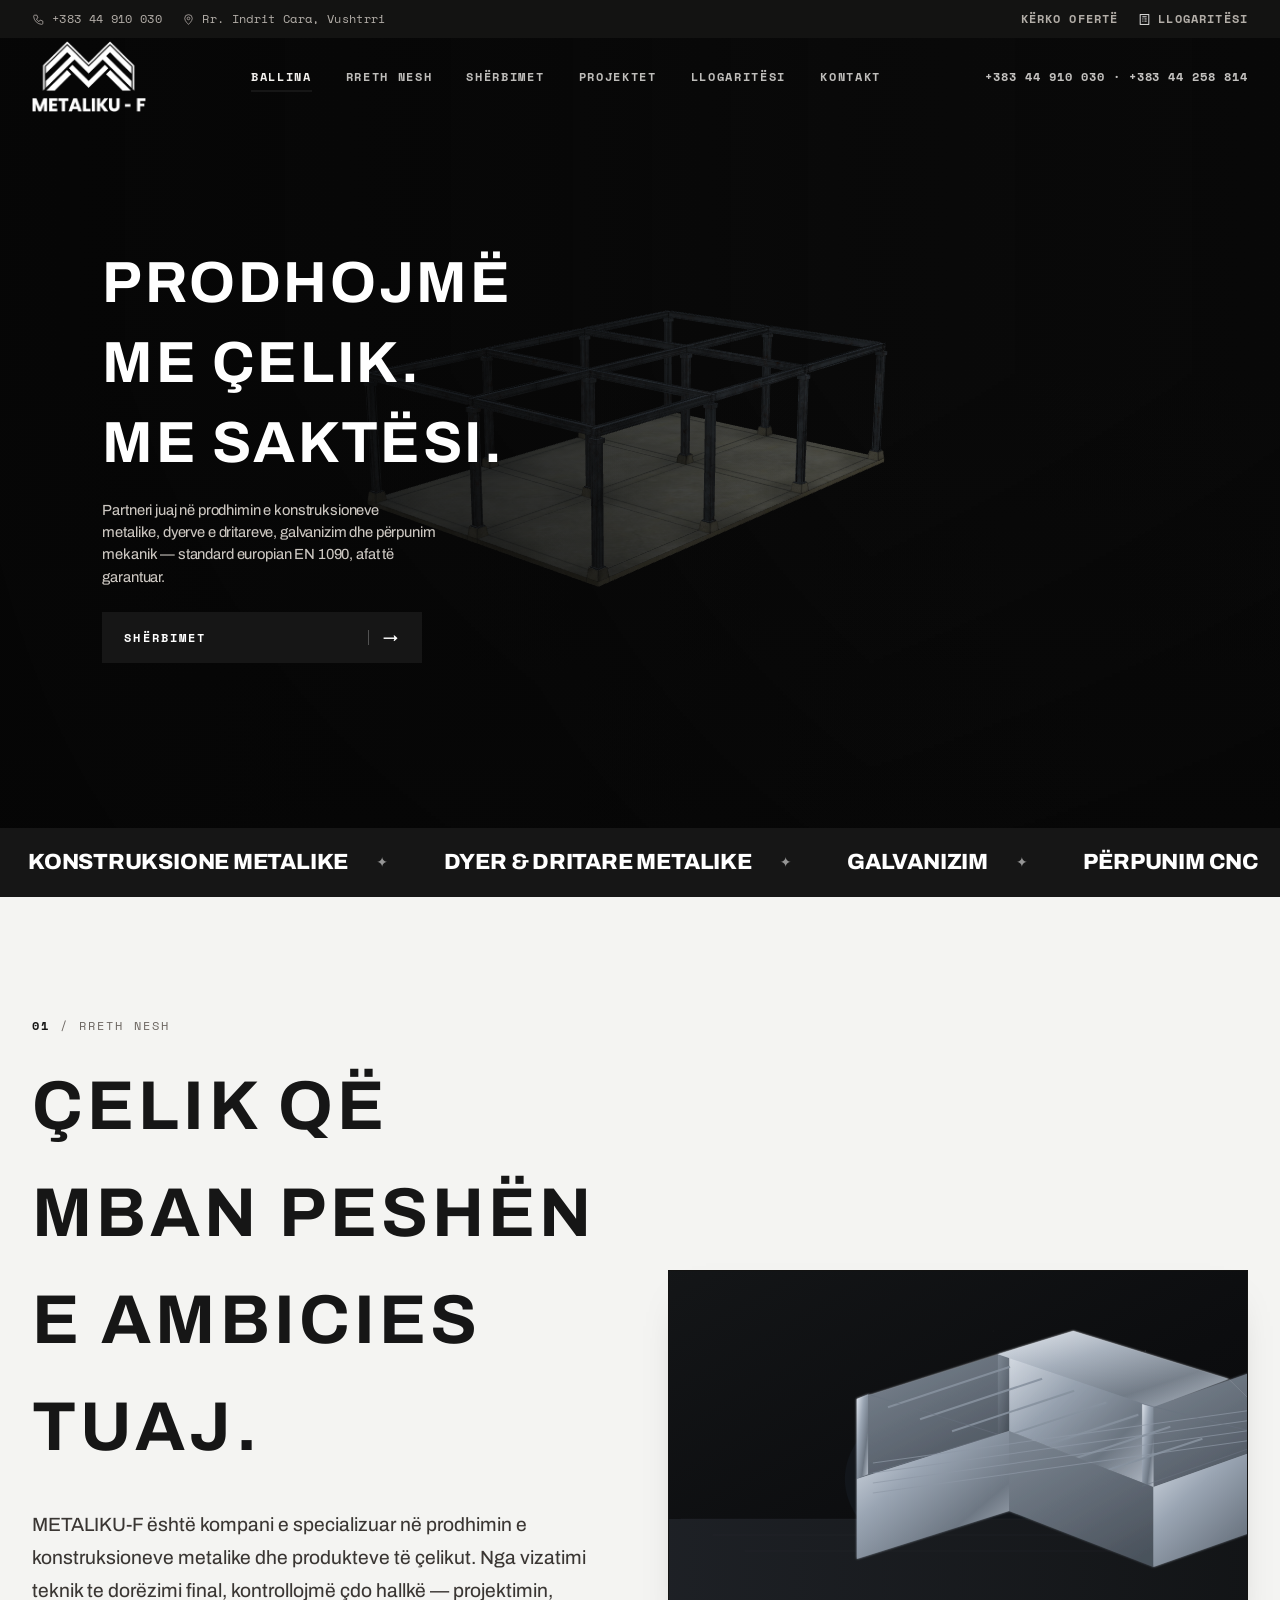
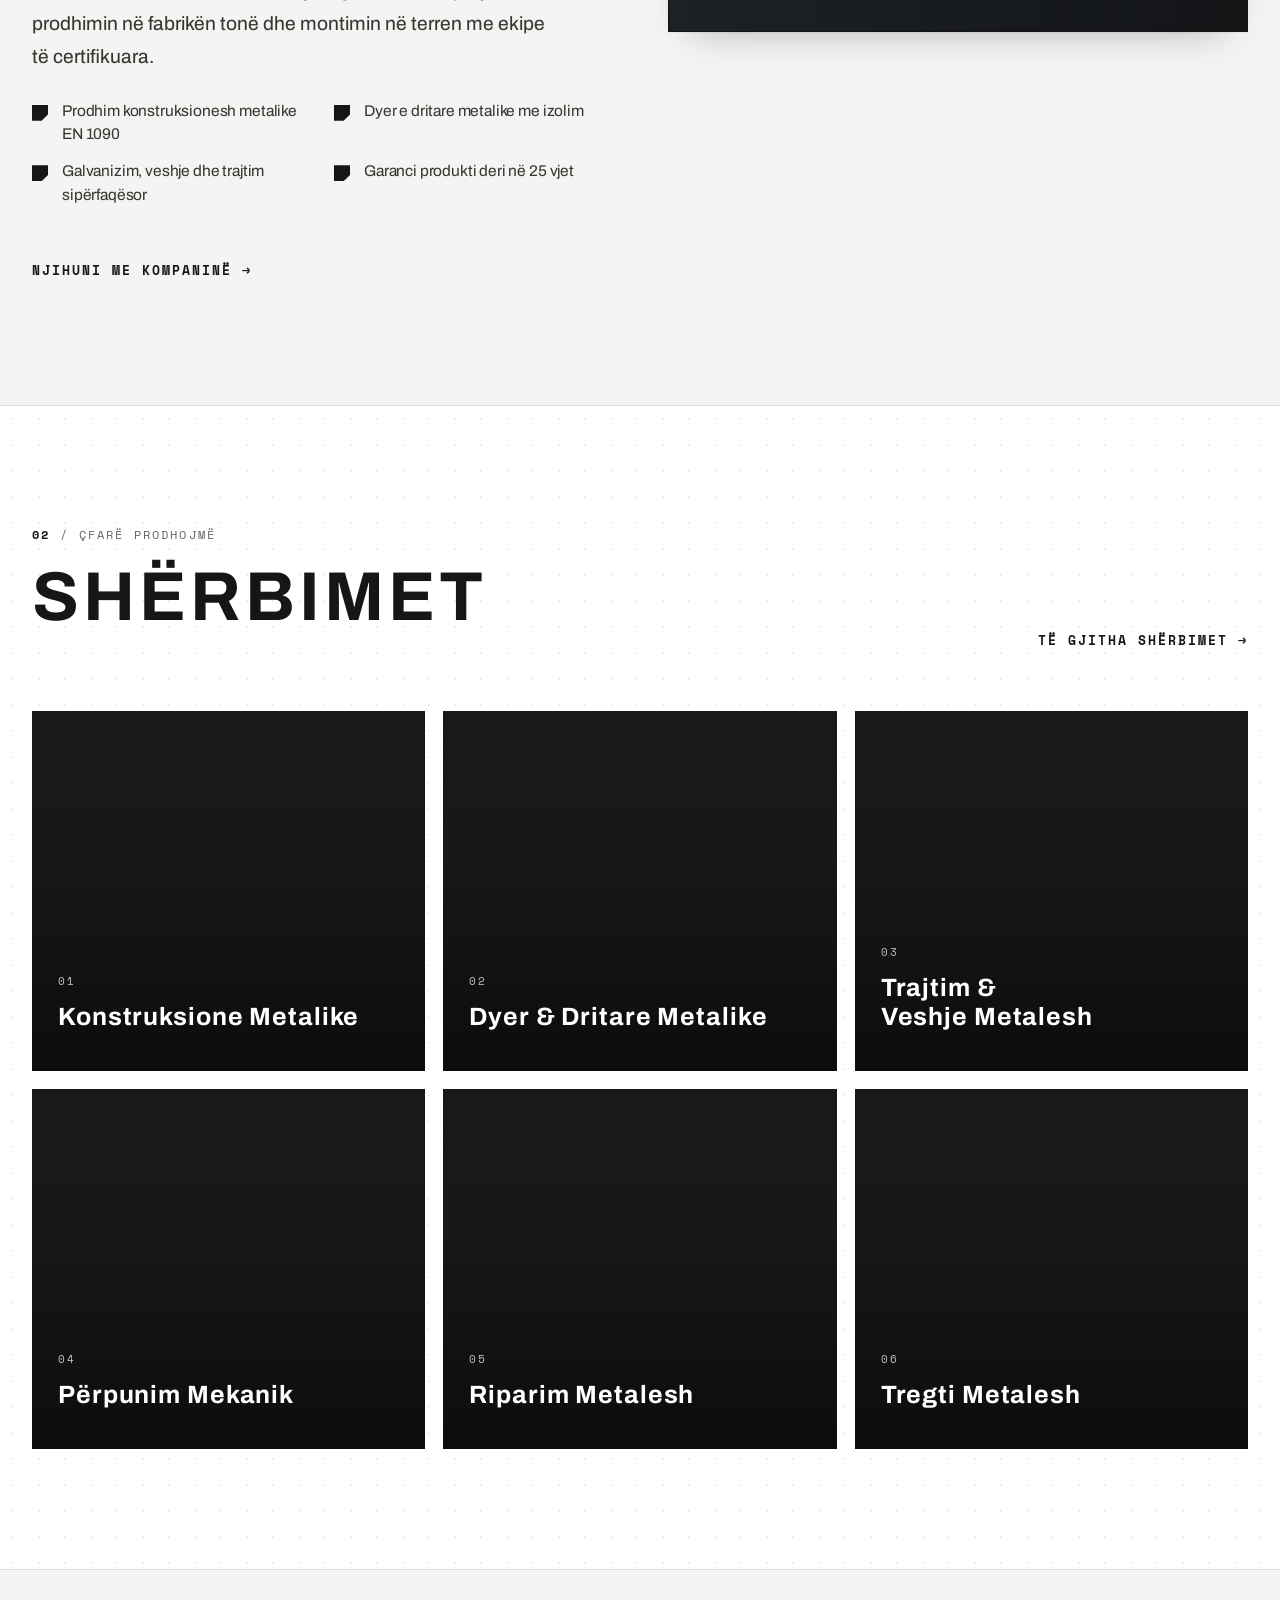
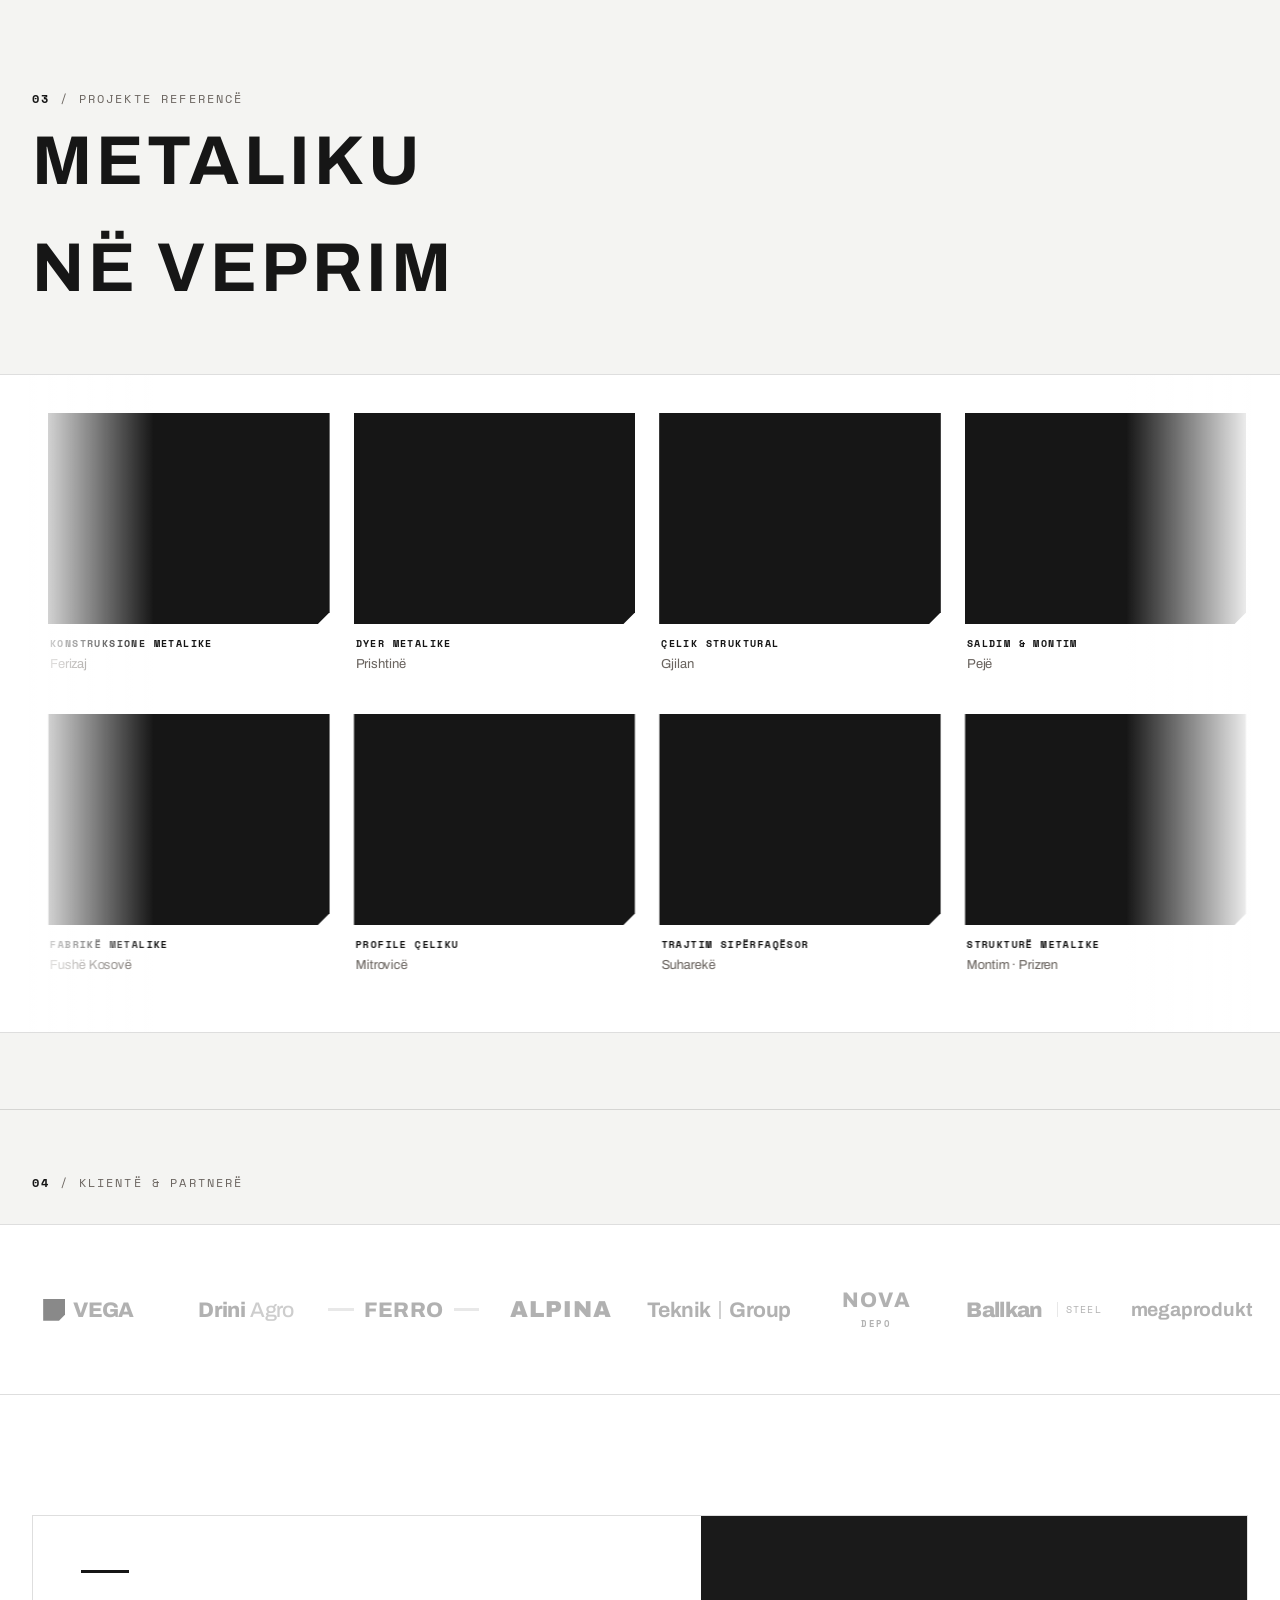
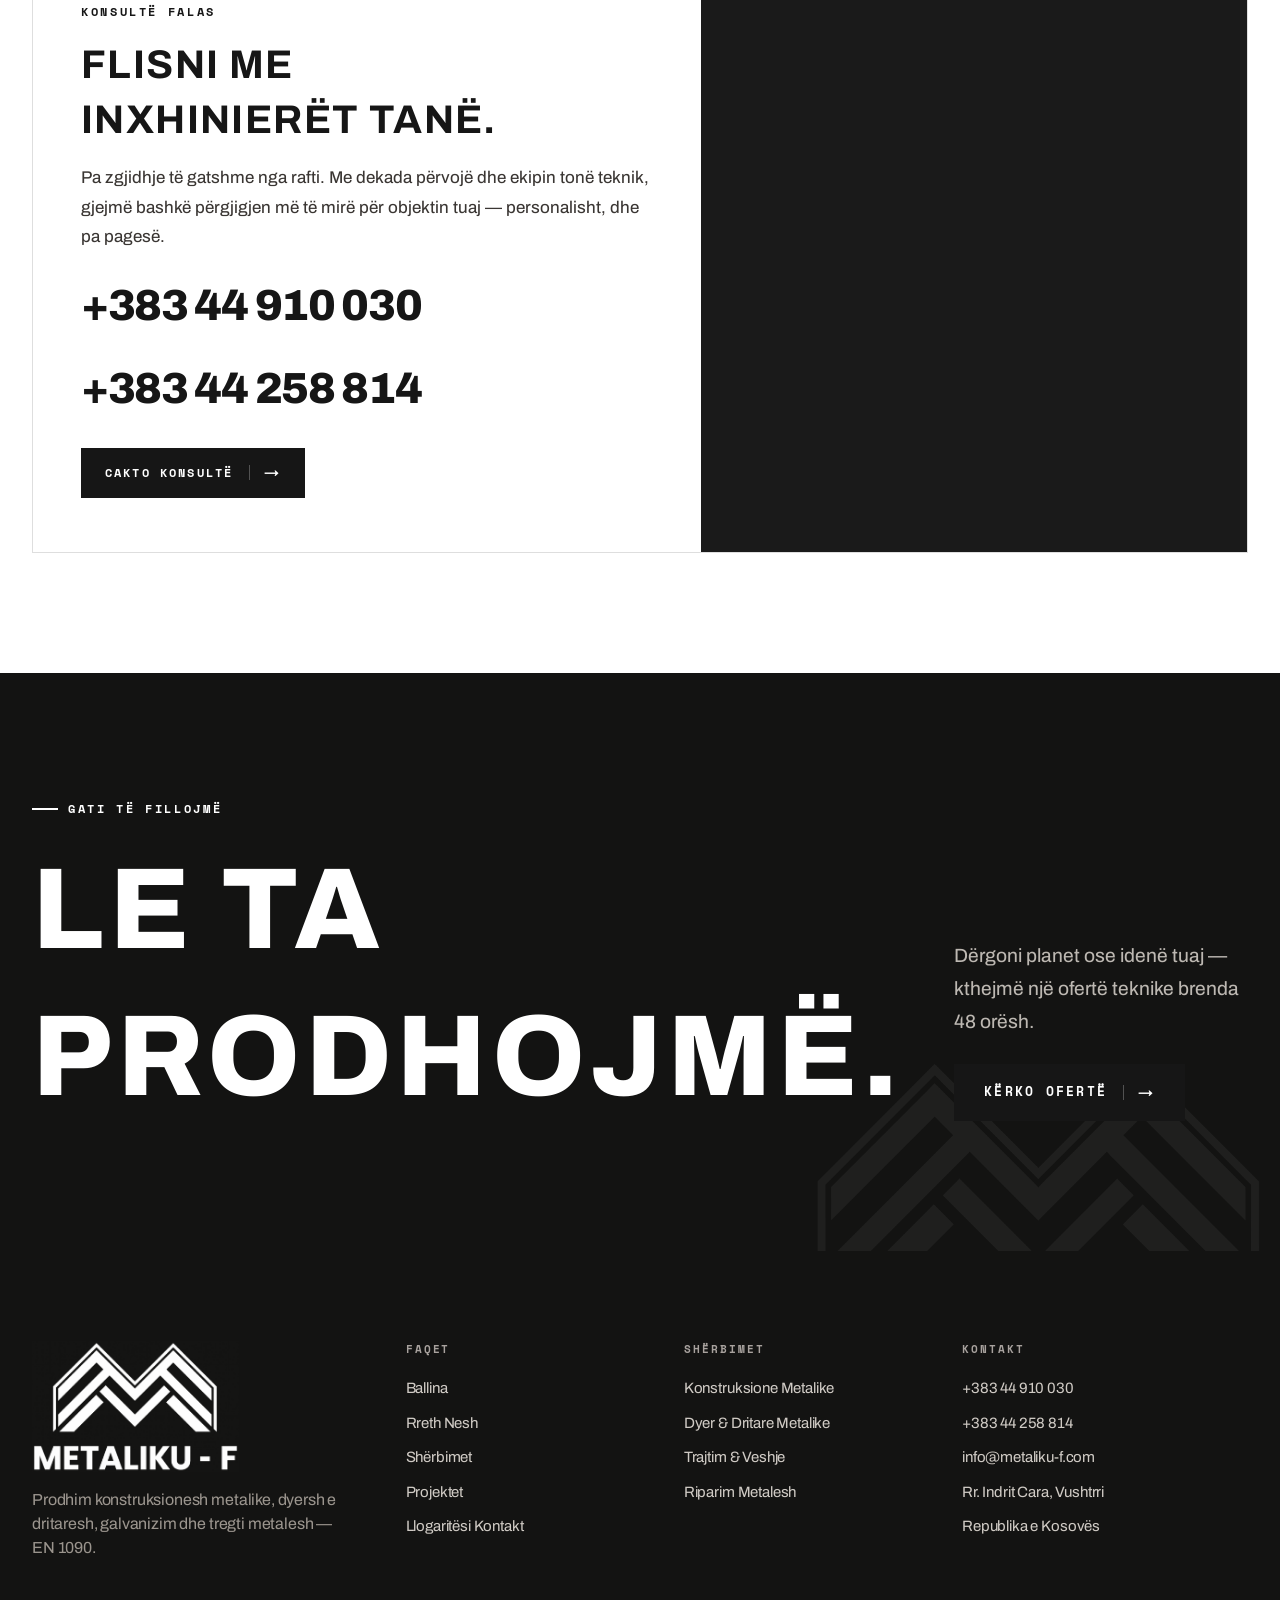
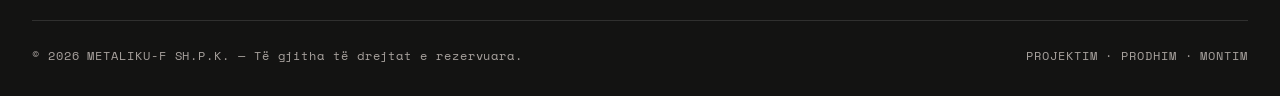
==== commit 5a2eb871: "Enhance all pages with animations, hero sections, and NACE services - Replace all 9 services on sher" ====
--- a/index.html
+++ b/index.html
@@ -3,8 +3,10 @@
 <head>
 <meta charset="UTF-8">
 <meta name="viewport" content="width=device-width, initial-scale=1.0">
-<title>METALIKU-F — Ndërtim me Sistem Çeliku</title>
-<meta name="description" content="METALIKU-F — ndërtim me sistem çeliku: hale logjistike, prodhimi, markete, sport dhe bujqësore. Ndërtesa juaj e re, gati në 14 javë.">
+<meta http-equiv="Cache-Control" content="no-cache, no-store, must-revalidate">
+<meta http-equiv="Pragma" content="no-cache">
+<title>METALIKU-F — Prodhues i Konstruksioneve Metalike</title>
+<meta name="description" content="METALIKU-F — prodhues i konstruksioneve metalike, dyerve dhe dritareve metalike, galvanizim, përpunim mekanik, riparim dhe tregti metalesh në Kosovë.">
 <link rel="preconnect" href="https://fonts.googleapis.com">
 <link rel="preconnect" href="https://fonts.gstatic.com" crossorigin>
 <link href="https://fonts.googleapis.com/css2?family=Archivo:wght@400;500;600;700;800;900&family=Space+Mono:wght@400;700&display=swap" rel="stylesheet">
@@ -35,7 +37,7 @@
     <nav class="nav">
       <a href="index.html" class="active">Ballina</a>
       <a href="rreth.html">Rreth Nesh</a>
-      <a href="sherbimet.html">Ndërtesat</a>
+      <a href="sherbimet.html">Shërbimet</a>
       <a href="projektet.html">Projektet</a>
       <a href="kalkulo.html">Llogaritësi</a>
       <a href="kontakt.html">Kontakt</a>
@@ -51,7 +53,7 @@
 <div class="mmenu">
   <a href="index.html">Ballina</a>
   <a href="rreth.html">Rreth Nesh</a>
-  <a href="sherbimet.html">Ndërtesat</a>
+  <a href="sherbimet.html">Shërbimet</a>
   <a href="projektet.html">Projektet</a>
   <a href="kalkulo.html">Llogaritësi</a>
       <a href="kontakt.html">Kontakt</a>
@@ -66,10 +68,10 @@
   <div class="bhero__scrim"></div>
   <div class="wrap bhero__content">
     <h1 class="bhero__title">
-      <span class="bhero__ln"><span>Ndërtojmë të ardhmen</span></span>
-      <span class="bhero__ln"><span><em>tuaj.</em></span></span>
+      <span class="bhero__ln"><span>PRODHOJMË ME ÇELIK.</span></span>
+      <span class="bhero__ln"><span><em>ME SAKTËSI.</em></span></span>
     </h1>
-    <p class="bhero__sub">Partneri juaj në projektimin, prodhimin dhe montimin e strukturave metalike — nga hale industriale te objekte të personalizuara, me afat të garantuar.</p>
+    <p class="bhero__sub">Partneri juaj në prodhimin e konstruksioneve metalike, dyerve e dritareve, galvanizim dhe përpunim mekanik — standard europian EN 1090, afat të garantuar.</p>
     <div class="bhero__cta">
       <a href="sherbimet.html" class="btn btn--red btn--lg btn--block btn--fill"><span>Shërbimet <span class="arw">→</span></span></a>
     </div>
@@ -79,8 +81,8 @@
 <!-- ============ MARQUEE ============ -->
 <div class="marquee" aria-hidden="true">
   <div class="marquee__track">
-    <span>Çelik Struktural</span><span>Hale Logjistike</span><span>Prodhim</span><span>Markete</span><span>Hale Sportive</span><span>Bujqësore</span><span>Fasada & Mbulesa</span><span>Çelësi në Dorë</span>
-    <span>Çelik Struktural</span><span>Hale Logjistike</span><span>Prodhim</span><span>Markete</span><span>Hale Sportive</span><span>Bujqësore</span><span>Fasada & Mbulesa</span><span>Çelësi në Dorë</span>
+    <span>Konstruksione Metalike</span><span>Dyer & Dritare Metalike</span><span>Galvanizim</span><span>Përpunim CNC</span><span>Saldim Certifikuar</span><span>EN 1090</span><span>Riparim Metalesh</span><span>Tregti Çeliku</span>
+    <span>Konstruksione Metalike</span><span>Dyer & Dritare Metalike</span><span>Galvanizim</span><span>Përpunim CNC</span><span>Saldim Certifikuar</span><span>EN 1090</span><span>Riparim Metalesh</span><span>Tregti Çeliku</span>
   </div>
 </div>
 
@@ -89,13 +91,13 @@
   <div class="wrap about-grid about-grid--skeleton">
     <div class="about-grid__copy">
       <div class="idx" data-reveal><b>01</b> / Rreth Nesh</div>
-      <h2 class="h2" data-reveal data-reveal-d="1">Çelik që mban peshën e ambicies suaj.</h2>
-      <p class="lede" data-reveal data-reveal-d="2">METALIKU-F është kompani konstruksioni e specializuar në struktura metalike. Nga skica e parë te çelësi në dorë, kontrollojmë çdo hallkë — projektimin, prodhimin në fabrikën tonë dhe montimin në terren me ekipe të certifikuara.</p>
+      <h2 class="h2" data-reveal data-reveal-d="1">ÇELIK QË MBAN PESHËN E AMBICIES TUAJ.</h2>
+      <p class="lede" data-reveal data-reveal-d="2">METALIKU-F është kompani e specializuar në prodhimin e konstruksioneve metalike dhe produkteve të çelikut. Nga vizatimi teknik te dorëzimi final, kontrollojmë çdo hallkë — projektimin, prodhimin në fabrikën tonë dhe montimin në terren me ekipe të certifikuara.</p>
       <ul class="ticks" data-reveal data-reveal-d="3">
-        <li>Projektim & dizajn statik i certifikuar</li>
-        <li>Prodhim në fabrikë me kontroll cilësie</li>
-        <li>Montim i shpejtë në terren</li>
-        <li>Garanci strukturore deri në 25 vjet</li>
+        <li>Prodhim konstruksionesh metalike EN 1090</li>
+        <li>Dyer e dritare metalike me izolim</li>
+        <li>Galvanizim, veshje dhe trajtim sipërfaqësor</li>
+        <li>Garanci produkti deri në 25 vjet</li>
       </ul>
       <a href="rreth.html" class="tlink" data-reveal data-reveal-d="4">Njihuni me kompaninë <span class="arw">→</span></a>
     </div>
@@ -106,46 +108,46 @@
 </section>
 
 <!-- ============ BUILDING TYPES ============ -->
-<section class="section" style="background:var(--paper);border-top:1px solid var(--line);border-bottom:1px solid var(--line)" data-screen-label="Ndërtesat">
+<section class="section" style="background:var(--paper);border-top:1px solid var(--line);border-bottom:1px solid var(--line)" data-screen-label="Shërbimet">
   <div class="deco deco--dots-d"></div>
   <div class="wrap">
     <div class="shead">
       <div>
-        <div class="idx" data-reveal><b>02</b> / Çfarë ndërtojmë</div>
-        <h2 class="h2 shead__t" data-reveal data-reveal-d="1">Produktet</h2>
-      </div>
-      <a href="sherbimet.html" class="tlink tlink--red" data-reveal>Të gjitha tipet <span class="arw">→</span></a>
+        <div class="idx" data-reveal><b>02</b> / Çfarë prodhojmë</div>
+        <h2 class="h2 shead__t" data-reveal data-reveal-d="1">SHËRBIMET</h2>
+      </div>
+      <a href="sherbimet.html" class="tlink tlink--red" data-reveal>Të gjitha shërbimet <span class="arw">→</span></a>
     </div>
     <div class="btiles">
-      <a href="sherbimet.html" class="btile" data-reveal>
-        <div class="btile__img" style="background-image:url('https://plus.unsplash.com/premium_photo-1677323396129-0a5d464eb491?q=72&w=1100&auto=format&fit=crop')"></div>
-        <span class="btile__bar"></span>
-        <div class="btile__body"><span class="btile__no">01</span><h3>Logjistikë & Depo <span class="arw">→</span></h3><div class="btile__tags">Hapësirë e lirë · Rampa ngarkimi</div></div>
-      </a>
-      <a href="sherbimet.html" class="btile" data-reveal data-reveal-d="1">
-        <div class="btile__img" style="background-image:url('https://plus.unsplash.com/premium_photo-1663099422090-4215b5e3ad34?q=72&w=1100&auto=format&fit=crop')"></div>
-        <span class="btile__bar"></span>
-        <div class="btile__body"><span class="btile__no">02</span><h3>Hale Prodhimi <span class="arw">→</span></h3><div class="btile__tags">Ura vinçi · Ngarkesa të rënda</div></div>
-      </a>
-      <a href="sherbimet.html" class="btile" data-reveal data-reveal-d="2">
-        <div class="btile__img" style="background-image:url('https://images.unsplash.com/photo-1557143930-d4e7a86a194f?q=72&w=1100&auto=format&fit=crop')"></div>
-        <span class="btile__bar"></span>
-        <div class="btile__body"><span class="btile__no">03</span><h3>Markete & Retail <span class="arw">→</span></h3><div class="btile__tags">Fasada moderne · Hapje e shpejtë</div></div>
-      </a>
-      <a href="sherbimet.html" class="btile" data-reveal>
-        <div class="btile__img" style="background-image:url('https://images.unsplash.com/photo-1655268394982-ca9be301ab96?q=72&w=1100&auto=format&fit=crop')"></div>
-        <span class="btile__bar"></span>
-        <div class="btile__body"><span class="btile__no">04</span><h3>Hale Sportive <span class="arw">→</span></h3><div class="btile__tags">Hapësirë e gjerë · Dritë natyrale</div></div>
-      </a>
-      <a href="sherbimet.html" class="btile" data-reveal data-reveal-d="1">
-        <div class="btile__img" style="background-image:url('https://images.unsplash.com/uploads/14123892966835548e7bd/14369636?q=72&w=1100&auto=format&fit=crop')"></div>
-        <span class="btile__bar"></span>
-        <div class="btile__body"><span class="btile__no">05</span><h3>Bujqësore <span class="arw">→</span></h3><div class="btile__tags">Kosto efektive · Ventilim natyral</div></div>
-      </a>
-      <a href="sherbimet.html" class="btile" data-reveal data-reveal-d="2">
-        <div class="btile__img" style="background-image:url('https://images.unsplash.com/photo-1674062333283-41a1b59f0408?q=72&w=1100&auto=format&fit=crop')"></div>
-        <span class="btile__bar"></span>
-        <div class="btile__body"><span class="btile__no">06</span><h3>Projekte Speciale <span class="arw">→</span></h3><div class="btile__tags">Hotele · Parkingje · Me porosi</div></div>
+      <a href="sherbimet.html#konstruksione" class="btile" data-reveal>
+        <div class="btile__img" style="background-image:url('https://plus.unsplash.com/premium_photo-1683134181132-d21384512e01?q=72&w=1100&auto=format&fit=crop')"></div>
+        <span class="btile__bar"></span>
+        <div class="btile__body"><span class="btile__no">01</span><h3>Konstruksione Metalike <span class="arw">→</span></h3><div class="btile__tags">S235/S355 · EN 1090 · Me porosi</div></div>
+      </a>
+      <a href="sherbimet.html#dyer-dritare" class="btile" data-reveal data-reveal-d="1">
+        <div class="btile__img" style="background-image:url('https://plus.unsplash.com/premium_photo-1677833638083-6e5138b718c4?q=72&w=1100&auto=format&fit=crop')"></div>
+        <span class="btile__bar"></span>
+        <div class="btile__body"><span class="btile__no">02</span><h3>Dyer &amp; Dritare Metalike <span class="arw">→</span></h3><div class="btile__tags">Izolim termik · Anti-thyerje · RAL</div></div>
+      </a>
+      <a href="sherbimet.html#veshja" class="btile" data-reveal data-reveal-d="2">
+        <div class="btile__img" style="background-image:url('https://plus.unsplash.com/premium_photo-1661963247622-be10e1ea2c25?q=72&w=1100&auto=format&fit=crop')"></div>
+        <span class="btile__bar"></span>
+        <div class="btile__body"><span class="btile__no">03</span><h3>Trajtim &amp; Veshje Metalesh <span class="arw">→</span></h3><div class="btile__tags">Galvanizim · Lyerje elektrostatike</div></div>
+      </a>
+      <a href="sherbimet.html#mekanik" class="btile" data-reveal>
+        <div class="btile__img" style="background-image:url('https://plus.unsplash.com/premium_photo-1682144591991-585764d2a651?q=72&w=1100&auto=format&fit=crop')"></div>
+        <span class="btile__bar"></span>
+        <div class="btile__body"><span class="btile__no">04</span><h3>Përpunim Mekanik <span class="arw">→</span></h3><div class="btile__tags">Prerje CNC · Saldim · Frezim</div></div>
+      </a>
+      <a href="sherbimet.html#riparim" class="btile" data-reveal data-reveal-d="1">
+        <div class="btile__img" style="background-image:url('https://plus.unsplash.com/premium_photo-1682147474777-90dc55cdbc67?q=72&w=1100&auto=format&fit=crop')"></div>
+        <span class="btile__bar"></span>
+        <div class="btile__body"><span class="btile__no">05</span><h3>Riparim Metalesh <span class="arw">→</span></h3><div class="btile__tags">Diagnozë teknike · Garanci</div></div>
+      </a>
+      <a href="sherbimet.html#tregti" class="btile" data-reveal data-reveal-d="2">
+        <div class="btile__img" style="background-image:url('https://plus.unsplash.com/premium_photo-1661962247387-6b5498e5b73a?q=72&w=1100&auto=format&fit=crop')"></div>
+        <span class="btile__bar"></span>
+        <div class="btile__body"><span class="btile__no">06</span><h3>Tregti Metalesh <span class="arw">→</span></h3><div class="btile__tags">Profile · Fleta · Tuba · Shumicë</div></div>
       </a>
     </div>
   </div>
@@ -157,7 +159,7 @@
     <div class="shead">
       <div>
         <div class="idx" data-reveal><b>03</b> / Projekte referencë</div>
-        <h2 class="h2 shead__t" data-reveal data-reveal-d="1">Metaliku në veprim</h2>
+        <h2 class="h2 shead__t" data-reveal data-reveal-d="1">METALIKU NË VEPRIM</h2>
       </div>
       <a href="projektet.html" class="tlink tlink--red" data-reveal>Galeria e plotë <span class="arw">→</span></a>
     </div>
@@ -167,34 +169,34 @@
     <div class="veprim-gal__edge veprim-gal__edge--r" aria-hidden="true"></div>
     <div class="veprim-gal__row veprim-gal__row--1">
       <div class="veprim-gal__track">
-        <a href="projektet.html" class="veprim-card"><div class="veprim-card__frame veprim-card__frame--wide"><div class="veprim-card__img" style="background-image:url('https://plus.unsplash.com/premium_photo-1663099422090-4215b5e3ad34?q=72&w=900&auto=format&fit=crop')"></div><span class="veprim-card__bar"></span></div><div class="veprim-card__cap"><span class="veprim-card__cat">Hale Prodhimi</span><span class="veprim-card__loc">Ferizaj · 8.400 m²</span></div></a>
-        <a href="projektet.html" class="veprim-card"><div class="veprim-card__frame veprim-card__frame--tall"><div class="veprim-card__img" style="background-image:url('https://images.unsplash.com/photo-1557143930-d4e7a86a194f?q=72&w=700&auto=format&fit=crop')"></div><span class="veprim-card__bar"></span></div><div class="veprim-card__cap"><span class="veprim-card__cat">Market</span><span class="veprim-card__loc">Prishtinë</span></div></a>
-        <a href="projektet.html" class="veprim-card"><div class="veprim-card__frame veprim-card__frame--sq"><div class="veprim-card__img" style="background-image:url('https://plus.unsplash.com/premium_photo-1677323396129-0a5d464eb491?q=72&w=700&auto=format&fit=crop')"></div><span class="veprim-card__bar"></span></div><div class="veprim-card__cap"><span class="veprim-card__cat">Logjistikë</span><span class="veprim-card__loc">Gjilan · 12.000 m²</span></div></a>
-        <a href="projektet.html" class="veprim-card"><div class="veprim-card__frame veprim-card__frame--wide"><div class="veprim-card__img" style="background-image:url('https://images.unsplash.com/photo-1527335988388-b40ee248d80c?q=72&w=900&auto=format&fit=crop')"></div><span class="veprim-card__bar"></span></div><div class="veprim-card__cap"><span class="veprim-card__cat">Montim në terren</span><span class="veprim-card__loc">Pejë</span></div></a>
-        <a href="projektet.html" class="veprim-card"><div class="veprim-card__frame veprim-card__frame--tall"><div class="veprim-card__img" style="background-image:url('https://images.unsplash.com/uploads/14123892966835548e7bd/14369636?q=72&w=700&auto=format&fit=crop')"></div><span class="veprim-card__bar"></span></div><div class="veprim-card__cap"><span class="veprim-card__cat">Bujqësore</span><span class="veprim-card__loc">Vushtrri</span></div></a>
-        <a href="projektet.html" class="veprim-card"><div class="veprim-card__frame veprim-card__frame--sq"><div class="veprim-card__img" style="background-image:url('https://images.unsplash.com/photo-1655268394982-ca9be301ab96?q=72&w=700&auto=format&fit=crop')"></div><span class="veprim-card__bar"></span></div><div class="veprim-card__cap"><span class="veprim-card__cat">Retail</span><span class="veprim-card__loc">Prizren</span></div></a>
-        <a href="projektet.html" class="veprim-card" aria-hidden="true" tabindex="-1"><div class="veprim-card__frame veprim-card__frame--wide"><div class="veprim-card__img" style="background-image:url('https://plus.unsplash.com/premium_photo-1663099422090-4215b5e3ad34?q=72&w=900&auto=format&fit=crop')"></div><span class="veprim-card__bar"></span></div><div class="veprim-card__cap"><span class="veprim-card__cat">Hale Prodhimi</span><span class="veprim-card__loc">Ferizaj · 8.400 m²</span></div></a>
-        <a href="projektet.html" class="veprim-card" aria-hidden="true" tabindex="-1"><div class="veprim-card__frame veprim-card__frame--tall"><div class="veprim-card__img" style="background-image:url('https://images.unsplash.com/photo-1557143930-d4e7a86a194f?q=72&w=700&auto=format&fit=crop')"></div><span class="veprim-card__bar"></span></div><div class="veprim-card__cap"><span class="veprim-card__cat">Market</span><span class="veprim-card__loc">Prishtinë</span></div></a>
-        <a href="projektet.html" class="veprim-card" aria-hidden="true" tabindex="-1"><div class="veprim-card__frame veprim-card__frame--sq"><div class="veprim-card__img" style="background-image:url('https://plus.unsplash.com/premium_photo-1677323396129-0a5d464eb491?q=72&w=700&auto=format&fit=crop')"></div><span class="veprim-card__bar"></span></div><div class="veprim-card__cap"><span class="veprim-card__cat">Logjistikë</span><span class="veprim-card__loc">Gjilan · 12.000 m²</span></div></a>
-        <a href="projektet.html" class="veprim-card" aria-hidden="true" tabindex="-1"><div class="veprim-card__frame veprim-card__frame--wide"><div class="veprim-card__img" style="background-image:url('https://images.unsplash.com/photo-1527335988388-b40ee248d80c?q=72&w=900&auto=format&fit=crop')"></div><span class="veprim-card__bar"></span></div><div class="veprim-card__cap"><span class="veprim-card__cat">Montim në terren</span><span class="veprim-card__loc">Pejë</span></div></a>
-        <a href="projektet.html" class="veprim-card" aria-hidden="true" tabindex="-1"><div class="veprim-card__frame veprim-card__frame--tall"><div class="veprim-card__img" style="background-image:url('https://images.unsplash.com/uploads/14123892966835548e7bd/14369636?q=72&w=700&auto=format&fit=crop')"></div><span class="veprim-card__bar"></span></div><div class="veprim-card__cap"><span class="veprim-card__cat">Bujqësore</span><span class="veprim-card__loc">Vushtrri</span></div></a>
-        <a href="projektet.html" class="veprim-card" aria-hidden="true" tabindex="-1"><div class="veprim-card__frame veprim-card__frame--sq"><div class="veprim-card__img" style="background-image:url('https://images.unsplash.com/photo-1655268394982-ca9be301ab96?q=72&w=700&auto=format&fit=crop')"></div><span class="veprim-card__bar"></span></div><div class="veprim-card__cap"><span class="veprim-card__cat">Retail</span><span class="veprim-card__loc">Prizren</span></div></a>
+        <a href="projektet.html" class="veprim-card"><div class="veprim-card__frame veprim-card__frame--wide"><div class="veprim-card__img" style="background-image:url('https://plus.unsplash.com/premium_photo-1663099422090-4215b5e3ad34?q=72&w=900&auto=format&fit=crop')"></div><span class="veprim-card__bar"></span></div><div class="veprim-card__cap"><span class="veprim-card__cat">Konstruksione Metalike</span><span class="veprim-card__loc">Ferizaj</span></div></a>
+        <a href="projektet.html" class="veprim-card"><div class="veprim-card__frame veprim-card__frame--tall"><div class="veprim-card__img" style="background-image:url('https://images.unsplash.com/photo-1558618666-fcd25c85cd64?q=72&w=700&auto=format&fit=crop')"></div><span class="veprim-card__bar"></span></div><div class="veprim-card__cap"><span class="veprim-card__cat">Dyer Metalike</span><span class="veprim-card__loc">Prishtinë</span></div></a>
+        <a href="projektet.html" class="veprim-card"><div class="veprim-card__frame veprim-card__frame--sq"><div class="veprim-card__img" style="background-image:url('https://plus.unsplash.com/premium_photo-1677323396129-0a5d464eb491?q=72&w=700&auto=format&fit=crop')"></div><span class="veprim-card__bar"></span></div><div class="veprim-card__cap"><span class="veprim-card__cat">Çelik Struktural</span><span class="veprim-card__loc">Gjilan</span></div></a>
+        <a href="projektet.html" class="veprim-card"><div class="veprim-card__frame veprim-card__frame--wide"><div class="veprim-card__img" style="background-image:url('https://images.unsplash.com/photo-1527335988388-b40ee248d80c?q=72&w=900&auto=format&fit=crop')"></div><span class="veprim-card__bar"></span></div><div class="veprim-card__cap"><span class="veprim-card__cat">Saldim & Montim</span><span class="veprim-card__loc">Pejë</span></div></a>
+        <a href="projektet.html" class="veprim-card"><div class="veprim-card__frame veprim-card__frame--tall"><div class="veprim-card__img" style="background-image:url('https://images.unsplash.com/photo-1565793298595-6a879b1d9492?q=72&w=700&auto=format&fit=crop')"></div><span class="veprim-card__bar"></span></div><div class="veprim-card__cap"><span class="veprim-card__cat">Galvanizim</span><span class="veprim-card__loc">Vushtrri</span></div></a>
+        <a href="projektet.html" class="veprim-card"><div class="veprim-card__frame veprim-card__frame--sq"><div class="veprim-card__img" style="background-image:url('https://images.unsplash.com/photo-1504328345606-18bbc8c9d7d1?q=72&w=700&auto=format&fit=crop')"></div><span class="veprim-card__bar"></span></div><div class="veprim-card__cap"><span class="veprim-card__cat">Përpunim Mekanik</span><span class="veprim-card__loc">Prizren</span></div></a>
+        <a href="projektet.html" class="veprim-card" aria-hidden="true" tabindex="-1"><div class="veprim-card__frame veprim-card__frame--wide"><div class="veprim-card__img" style="background-image:url('https://plus.unsplash.com/premium_photo-1663099422090-4215b5e3ad34?q=72&w=900&auto=format&fit=crop')"></div><span class="veprim-card__bar"></span></div><div class="veprim-card__cap"><span class="veprim-card__cat">Konstruksione Metalike</span><span class="veprim-card__loc">Ferizaj</span></div></a>
+        <a href="projektet.html" class="veprim-card" aria-hidden="true" tabindex="-1"><div class="veprim-card__frame veprim-card__frame--tall"><div class="veprim-card__img" style="background-image:url('https://images.unsplash.com/photo-1558618666-fcd25c85cd64?q=72&w=700&auto=format&fit=crop')"></div><span class="veprim-card__bar"></span></div><div class="veprim-card__cap"><span class="veprim-card__cat">Dyer Metalike</span><span class="veprim-card__loc">Prishtinë</span></div></a>
+        <a href="projektet.html" class="veprim-card" aria-hidden="true" tabindex="-1"><div class="veprim-card__frame veprim-card__frame--sq"><div class="veprim-card__img" style="background-image:url('https://plus.unsplash.com/premium_photo-1677323396129-0a5d464eb491?q=72&w=700&auto=format&fit=crop')"></div><span class="veprim-card__bar"></span></div><div class="veprim-card__cap"><span class="veprim-card__cat">Çelik Struktural</span><span class="veprim-card__loc">Gjilan</span></div></a>
+        <a href="projektet.html" class="veprim-card" aria-hidden="true" tabindex="-1"><div class="veprim-card__frame veprim-card__frame--wide"><div class="veprim-card__img" style="background-image:url('https://images.unsplash.com/photo-1527335988388-b40ee248d80c?q=72&w=900&auto=format&fit=crop')"></div><span class="veprim-card__bar"></span></div><div class="veprim-card__cap"><span class="veprim-card__cat">Saldim & Montim</span><span class="veprim-card__loc">Pejë</span></div></a>
+        <a href="projektet.html" class="veprim-card" aria-hidden="true" tabindex="-1"><div class="veprim-card__frame veprim-card__frame--tall"><div class="veprim-card__img" style="background-image:url('https://images.unsplash.com/photo-1565793298595-6a879b1d9492?q=72&w=700&auto=format&fit=crop')"></div><span class="veprim-card__bar"></span></div><div class="veprim-card__cap"><span class="veprim-card__cat">Galvanizim</span><span class="veprim-card__loc">Vushtrri</span></div></a>
+        <a href="projektet.html" class="veprim-card" aria-hidden="true" tabindex="-1"><div class="veprim-card__frame veprim-card__frame--sq"><div class="veprim-card__img" style="background-image:url('https://images.unsplash.com/photo-1504328345606-18bbc8c9d7d1?q=72&w=700&auto=format&fit=crop')"></div><span class="veprim-card__bar"></span></div><div class="veprim-card__cap"><span class="veprim-card__cat">Përpunim Mekanik</span><span class="veprim-card__loc">Prizren</span></div></a>
       </div>
     </div>
     <div class="veprim-gal__row veprim-gal__row--2">
       <div class="veprim-gal__track">
-        <a href="projektet.html" class="veprim-card"><div class="veprim-card__frame veprim-card__frame--sq"><div class="veprim-card__img" style="background-image:url('https://images.unsplash.com/photo-1600965581129-eef8a214ec9d?q=72&w=700&auto=format&fit=crop')"></div><span class="veprim-card__bar"></span></div><div class="veprim-card__cap"><span class="veprim-card__cat">Fabrikë</span><span class="veprim-card__loc">Fushë Kosovë</span></div></a>
-        <a href="projektet.html" class="veprim-card"><div class="veprim-card__frame veprim-card__frame--wide"><div class="veprim-card__img" style="background-image:url('https://images.unsplash.com/photo-1674062333283-41a1b59f0408?q=72&w=900&auto=format&fit=crop')"></div><span class="veprim-card__bar"></span></div><div class="veprim-card__cap"><span class="veprim-card__cat">Magazinim</span><span class="veprim-card__loc">Mitrovicë</span></div></a>
-        <a href="projektet.html" class="veprim-card"><div class="veprim-card__frame veprim-card__frame--tall"><div class="veprim-card__img" style="background-image:url('https://images.unsplash.com/photo-1621831337122-428c07cda1bf?q=72&w=700&auto=format&fit=crop')"></div><span class="veprim-card__bar"></span></div><div class="veprim-card__cap"><span class="veprim-card__cat">Depo frigoriferike</span><span class="veprim-card__loc">Suharekë</span></div></a>
-        <a href="projektet.html" class="veprim-card"><div class="veprim-card__frame veprim-card__frame--wide"><div class="veprim-card__img" style="background-image:url('https://images.unsplash.com/photo-1504307651254-35680f356dfd?q=72&w=900&auto=format&fit=crop')"></div><span class="veprim-card__bar"></span></div><div class="veprim-card__cap"><span class="veprim-card__cat">Strukturë metalike</span><span class="veprim-card__loc">Montim konstruktiv</span></div></a>
-        <a href="projektet.html" class="veprim-card"><div class="veprim-card__frame veprim-card__frame--tall"><div class="veprim-card__img" style="background-image:url('https://images.unsplash.com/photo-1541888946425-d81bb19240f5?q=72&w=700&auto=format&fit=crop')"></div><span class="veprim-card__bar"></span></div><div class="veprim-card__cap"><span class="veprim-card__cat">Ndërtim industrial</span><span class="veprim-card__loc">Zhvillim aktiv</span></div></a>
-        <a href="projektet.html" class="veprim-card"><div class="veprim-card__frame veprim-card__frame--sq"><div class="veprim-card__img" style="background-image:url('https://images.unsplash.com/photo-1590644365607-1c4a519a7fbf?q=72&w=700&auto=format&fit=crop')"></div><span class="veprim-card__bar"></span></div><div class="veprim-card__cap"><span class="veprim-card__cat">Hale sportive</span><span class="veprim-card__loc">Lipjan</span></div></a>
-        <a href="projektet.html" class="veprim-card" aria-hidden="true" tabindex="-1"><div class="veprim-card__frame veprim-card__frame--sq"><div class="veprim-card__img" style="background-image:url('https://images.unsplash.com/photo-1600965581129-eef8a214ec9d?q=72&w=700&auto=format&fit=crop')"></div><span class="veprim-card__bar"></span></div><div class="veprim-card__cap"><span class="veprim-card__cat">Fabrikë</span><span class="veprim-card__loc">Fushë Kosovë</span></div></a>
-        <a href="projektet.html" class="veprim-card" aria-hidden="true" tabindex="-1"><div class="veprim-card__frame veprim-card__frame--wide"><div class="veprim-card__img" style="background-image:url('https://images.unsplash.com/photo-1674062333283-41a1b59f0408?q=72&w=900&auto=format&fit=crop')"></div><span class="veprim-card__bar"></span></div><div class="veprim-card__cap"><span class="veprim-card__cat">Magazinim</span><span class="veprim-card__loc">Mitrovicë</span></div></a>
-        <a href="projektet.html" class="veprim-card" aria-hidden="true" tabindex="-1"><div class="veprim-card__frame veprim-card__frame--tall"><div class="veprim-card__img" style="background-image:url('https://images.unsplash.com/photo-1621831337122-428c07cda1bf?q=72&w=700&auto=format&fit=crop')"></div><span class="veprim-card__bar"></span></div><div class="veprim-card__cap"><span class="veprim-card__cat">Depo frigoriferike</span><span class="veprim-card__loc">Suharekë</span></div></a>
-        <a href="projektet.html" class="veprim-card" aria-hidden="true" tabindex="-1"><div class="veprim-card__frame veprim-card__frame--wide"><div class="veprim-card__img" style="background-image:url('https://images.unsplash.com/photo-1504307651254-35680f356dfd?q=72&w=900&auto=format&fit=crop')"></div><span class="veprim-card__bar"></span></div><div class="veprim-card__cap"><span class="veprim-card__cat">Strukturë metalike</span><span class="veprim-card__loc">Montim konstruktiv</span></div></a>
-        <a href="projektet.html" class="veprim-card" aria-hidden="true" tabindex="-1"><div class="veprim-card__frame veprim-card__frame--tall"><div class="veprim-card__img" style="background-image:url('https://images.unsplash.com/photo-1541888946425-d81bb19240f5?q=72&w=700&auto=format&fit=crop')"></div><span class="veprim-card__bar"></span></div><div class="veprim-card__cap"><span class="veprim-card__cat">Ndërtim industrial</span><span class="veprim-card__loc">Zhvillim aktiv</span></div></a>
-        <a href="projektet.html" class="veprim-card" aria-hidden="true" tabindex="-1"><div class="veprim-card__frame veprim-card__frame--sq"><div class="veprim-card__img" style="background-image:url('https://images.unsplash.com/photo-1590644365607-1c4a519a7fbf?q=72&w=700&auto=format&fit=crop')"></div><span class="veprim-card__bar"></span></div><div class="veprim-card__cap"><span class="veprim-card__cat">Hale sportive</span><span class="veprim-card__loc">Lipjan</span></div></a>
+        <a href="projektet.html" class="veprim-card"><div class="veprim-card__frame veprim-card__frame--sq"><div class="veprim-card__img" style="background-image:url('https://images.unsplash.com/photo-1600965581129-eef8a214ec9d?q=72&w=700&auto=format&fit=crop')"></div><span class="veprim-card__bar"></span></div><div class="veprim-card__cap"><span class="veprim-card__cat">Fabrikë Metalike</span><span class="veprim-card__loc">Fushë Kosovë</span></div></a>
+        <a href="projektet.html" class="veprim-card"><div class="veprim-card__frame veprim-card__frame--wide"><div class="veprim-card__img" style="background-image:url('https://images.unsplash.com/photo-1504307651254-35680f356dfd?q=72&w=900&auto=format&fit=crop')"></div><span class="veprim-card__bar"></span></div><div class="veprim-card__cap"><span class="veprim-card__cat">Profile Çeliku</span><span class="veprim-card__loc">Mitrovicë</span></div></a>
+        <a href="projektet.html" class="veprim-card"><div class="veprim-card__frame veprim-card__frame--tall"><div class="veprim-card__img" style="background-image:url('https://images.unsplash.com/photo-1621831337122-428c07cda1bf?q=72&w=700&auto=format&fit=crop')"></div><span class="veprim-card__bar"></span></div><div class="veprim-card__cap"><span class="veprim-card__cat">Trajtim Sipërfaqësor</span><span class="veprim-card__loc">Suharekë</span></div></a>
+        <a href="projektet.html" class="veprim-card"><div class="veprim-card__frame veprim-card__frame--wide"><div class="veprim-card__img" style="background-image:url('https://images.unsplash.com/photo-1504307651254-35680f356dfd?q=72&w=900&auto=format&fit=crop')"></div><span class="veprim-card__bar"></span></div><div class="veprim-card__cap"><span class="veprim-card__cat">Strukturë Metalike</span><span class="veprim-card__loc">Montim · Prizren</span></div></a>
+        <a href="projektet.html" class="veprim-card"><div class="veprim-card__frame veprim-card__frame--tall"><div class="veprim-card__img" style="background-image:url('https://images.unsplash.com/photo-1541888946425-d81bb19240f5?q=72&w=700&auto=format&fit=crop')"></div><span class="veprim-card__bar"></span></div><div class="veprim-card__cap"><span class="veprim-card__cat">Prodhim Metalesh</span><span class="veprim-card__loc">Gjakova</span></div></a>
+        <a href="projektet.html" class="veprim-card"><div class="veprim-card__frame veprim-card__frame--sq"><div class="veprim-card__img" style="background-image:url('https://images.unsplash.com/photo-1558618666-fcd25c85cd64?q=72&w=700&auto=format&fit=crop')"></div><span class="veprim-card__bar"></span></div><div class="veprim-card__cap"><span class="veprim-card__cat">Dyer & Dritare</span><span class="veprim-card__loc">Lipjan</span></div></a>
+        <a href="projektet.html" class="veprim-card" aria-hidden="true" tabindex="-1"><div class="veprim-card__frame veprim-card__frame--sq"><div class="veprim-card__img" style="background-image:url('https://images.unsplash.com/photo-1600965581129-eef8a214ec9d?q=72&w=700&auto=format&fit=crop')"></div><span class="veprim-card__bar"></span></div><div class="veprim-card__cap"><span class="veprim-card__cat">Fabrikë Metalike</span><span class="veprim-card__loc">Fushë Kosovë</span></div></a>
+        <a href="projektet.html" class="veprim-card" aria-hidden="true" tabindex="-1"><div class="veprim-card__frame veprim-card__frame--wide"><div class="veprim-card__img" style="background-image:url('https://images.unsplash.com/photo-1504307651254-35680f356dfd?q=72&w=900&auto=format&fit=crop')"></div><span class="veprim-card__bar"></span></div><div class="veprim-card__cap"><span class="veprim-card__cat">Profile Çeliku</span><span class="veprim-card__loc">Mitrovicë</span></div></a>
+        <a href="projektet.html" class="veprim-card" aria-hidden="true" tabindex="-1"><div class="veprim-card__frame veprim-card__frame--tall"><div class="veprim-card__img" style="background-image:url('https://images.unsplash.com/photo-1621831337122-428c07cda1bf?q=72&w=700&auto=format&fit=crop')"></div><span class="veprim-card__bar"></span></div><div class="veprim-card__cap"><span class="veprim-card__cat">Trajtim Sipërfaqësor</span><span class="veprim-card__loc">Suharekë</span></div></a>
+        <a href="projektet.html" class="veprim-card" aria-hidden="true" tabindex="-1"><div class="veprim-card__frame veprim-card__frame--wide"><div class="veprim-card__img" style="background-image:url('https://images.unsplash.com/photo-1504307651254-35680f356dfd?q=72&w=900&auto=format&fit=crop')"></div><span class="veprim-card__bar"></span></div><div class="veprim-card__cap"><span class="veprim-card__cat">Strukturë Metalike</span><span class="veprim-card__loc">Montim · Prizren</span></div></a>
+        <a href="projektet.html" class="veprim-card" aria-hidden="true" tabindex="-1"><div class="veprim-card__frame veprim-card__frame--tall"><div class="veprim-card__img" style="background-image:url('https://images.unsplash.com/photo-1541888946425-d81bb19240f5?q=72&w=700&auto=format&fit=crop')"></div><span class="veprim-card__bar"></span></div><div class="veprim-card__cap"><span class="veprim-card__cat">Prodhim Metalesh</span><span class="veprim-card__loc">Gjakova</span></div></a>
+        <a href="projektet.html" class="veprim-card" aria-hidden="true" tabindex="-1"><div class="veprim-card__frame veprim-card__frame--sq"><div class="veprim-card__img" style="background-image:url('https://images.unsplash.com/photo-1558618666-fcd25c85cd64?q=72&w=700&auto=format&fit=crop')"></div><span class="veprim-card__bar"></span></div><div class="veprim-card__cap"><span class="veprim-card__cat">Dyer & Dritare</span><span class="veprim-card__loc">Lipjan</span></div></a>
       </div>
     </div>
   </div>
@@ -250,7 +252,7 @@
       <div class="consult__l">
         <div class="rule-red"></div>
         <span class="kicker kicker--plain">Konsultë falas</span>
-        <h2 class="h3" style="font-size:clamp(27px,3.2vw,40px);margin:14px 0 16px">Flisni me inxhinierët tanë.</h2>
+        <h2 class="h3" style="font-size:clamp(27px,3.2vw,40px);margin:14px 0 16px">FLISNI ME INXHINIERËT TANË.</h2>
         <p class="lede" style="font-size:17px">Pa zgjidhje të gatshme nga rafti. Me dekada përvojë dhe ekipin tonë teknik, gjejmë bashkë përgjigjen më të mirë për objektin tuaj — personalisht, dhe pa pagesë.</p>
         <a href="tel:+383449100300" class="consult__phone">+383 44 910 030</a>
         <a href="tel:+38344258814" class="consult__phone" style="display:block;margin-top:10px">+383 44 258 814</a>
@@ -268,7 +270,7 @@
   <div class="wrap cta__in">
     <div>
       <span class="kicker">Gati të fillojmë</span>
-      <h2 class="display cta__title" data-reveal>Le ta ndërtojmë.</h2>
+      <h2 class="display cta__title" data-reveal>LE TA PRODHOJMË.</h2>
     </div>
     <div class="cta__r">
       <p class="lede" data-reveal>Dërgoni planet ose idenë tuaj — kthejmë një ofertë teknike brenda 48 orësh.</p>
@@ -283,26 +285,26 @@
     <div class="ftr__top">
       <div>
         <img class="ftr__logo" src="assets/logo-full.png" alt="Metaliku-F">
-        <p style="margin-top:16px;max-width:34ch;color:#9a948d">Ndërtim me sistem çeliku, nga projektimi te montimi. Ndërtesa që qëndrojnë për dekada.</p>
+        <p style="margin-top:16px;max-width:34ch;color:#9a948d">Prodhim konstruksionesh metalike, dyersh e dritaresh, galvanizim dhe tregti metalesh — EN 1090.</p>
       </div>
       <div>
         <h4>Faqet</h4>
         <ul>
           <li><a href="index.html">Ballina</a></li>
           <li><a href="rreth.html">Rreth Nesh</a></li>
-          <li><a href="sherbimet.html">Ndërtesat</a></li>
+          <li><a href="sherbimet.html">Shërbimet</a></li>
           <li><a href="projektet.html">Projektet</a></li>
           <li><a href="kalkulo.html">Llogaritësi</a>
       <a href="kontakt.html">Kontakt</a></li>
         </ul>
       </div>
       <div>
-        <h4>Ndërtesat</h4>
+        <h4>Shërbimet</h4>
         <ul>
-          <li><a href="sherbimet.html">Logjistikë & Depo</a></li>
-          <li><a href="sherbimet.html">Hale Prodhimi</a></li>
-          <li><a href="sherbimet.html">Markete & Retail</a></li>
-          <li><a href="sherbimet.html">Hale Sportive</a></li>
+          <li><a href="sherbimet.html#konstruksione">Konstruksione Metalike</a></li>
+          <li><a href="sherbimet.html#dyer-dritare">Dyer &amp; Dritare Metalike</a></li>
+          <li><a href="sherbimet.html#veshja">Trajtim &amp; Veshje</a></li>
+          <li><a href="sherbimet.html#riparim">Riparim Metalesh</a></li>
         </ul>
       </div>
       <div>
--- a/assets/styles.css
+++ b/assets/styles.css
@@ -72,21 +72,36 @@
 .kicker::before{content:"";width:26px;height:2px;background:var(--red);display:inline-block}
 .kicker--plain::before{display:none}
 
-h1,h2,h3{font-weight:800;line-height:.96;letter-spacing:-.025em;text-transform:uppercase}
+h1,h2,h3{
+  font-weight:700;
+  line-height:1.42;
+  letter-spacing:.045em;
+  text-transform:none;
+  text-wrap:balance;
+  font-feature-settings:"kern" 1;
+  font-variant-ligatures:none;
+}
 .display{
-  font-weight:840;
+  font-weight:800;
   font-size:clamp(48px,9vw,128px);
-  line-height:.9;
-  letter-spacing:-.035em;
-  text-transform:uppercase;
-}
-.h2{font-size:clamp(34px,5.4vw,72px);letter-spacing:-.03em}
-.h3{font-size:clamp(22px,2.6vw,30px);letter-spacing:-.02em}
+  line-height:1.28;
+  letter-spacing:.04em;
+  text-transform:none;
+  text-wrap:balance;
+  font-variant-ligatures:none;
+}
+.h2{
+  font-size:clamp(34px,5.4vw,72px);
+  line-height:1.55;
+  letter-spacing:.06em;
+  padding-bottom:.06em;
+}
+.h3{font-size:clamp(22px,2.6vw,30px);line-height:1.38;letter-spacing:.035em}
 .lede{
   font-size:clamp(17px,1.5vw,21px);
-  line-height:1.55;
+  line-height:1.72;
   font-weight:440;
-  letter-spacing:-.01em;
+  letter-spacing:0;
   color:var(--ink-2);
   max-width:60ch;
   text-wrap:pretty;
@@ -291,7 +306,8 @@
   font-size:clamp(28px,8vw,52px);
   font-weight:800;
   text-transform:uppercase;
-  letter-spacing:-.03em;
+  letter-spacing:-.01em;
+  line-height:1.08;
   padding:10px 0;
   color:rgba(255,255,255,.88);
   opacity:1;
@@ -521,8 +537,8 @@
 .veprim-gal__row--2{margin-top:6px}
 .veprim-gal__track{
   display:flex;
-  align-items:flex-end;
-  gap:clamp(14px,2vw,22px);
+  align-items:stretch;
+  gap:clamp(16px,2.2vw,24px);
   width:max-content;
   padding:0 clamp(20px,4vw,48px);
   will-change:transform;
@@ -534,35 +550,54 @@
 @keyframes veprim-r{from{transform:translateX(-50%)}to{transform:translateX(0)}}
 .veprim-card{
   flex:0 0 auto;
+  width:clamp(240px,22vw,300px);
   color:inherit;
   display:flex;
   flex-direction:column;
   gap:12px;
-  transition:transform .45s var(--ease);
-}
-.veprim-card:hover{transform:translateY(-6px)}
+  transition:transform .45s var(--ease),box-shadow .45s var(--ease);
+}
+.veprim-card:hover{
+  transform:translateY(-5px);
+  box-shadow:0 20px 40px -28px rgba(0,0,0,.35);
+}
 .veprim-card__frame{
   position:relative;
   overflow:hidden;
+  width:100%;
+  aspect-ratio:4/3;
+  flex-shrink:0;
   border:1px solid var(--line);
   background:var(--ink);
-  clip-path:polygon(0 0,100% 0,100% calc(100% - 14px),calc(100% - 14px) 100%,0 100%);
+  clip-path:polygon(0 0,100% 0,100% calc(100% - 12px),calc(100% - 12px) 100%,0 100%);
   transition:clip-path .4s var(--ease),border-color .35s;
 }
 .veprim-card:hover .veprim-card__frame{
-  clip-path:polygon(0 0,100% 0,100% calc(100% - 20px),calc(100% - 20px) 100%,0 100%);
+  clip-path:polygon(0 0,100% 0,100% calc(100% - 16px),calc(100% - 16px) 100%,0 100%);
   border-color:var(--ink);
 }
-.veprim-card__frame--wide{width:clamp(260px,32vw,380px);aspect-ratio:16/10}
-.veprim-card__frame--tall{width:clamp(200px,22vw,260px);aspect-ratio:3/4}
-.veprim-card__frame--sq{width:clamp(200px,20vw,240px);aspect-ratio:1}
+.veprim-card__frame--wide,
+.veprim-card__frame--tall,
+.veprim-card__frame--sq{
+  width:100%;
+  aspect-ratio:4/3;
+}
+.veprim-card__frame img.veprim-card__img,
 .veprim-card__img{
   width:100%;
   height:100%;
+  object-fit:cover;
+  display:block;
   background-size:cover;
   background-position:center;
   transition:transform .7s var(--ease),filter .5s;
 }
+.veprim-card__frame:has(img.veprim-card__img) .veprim-card__img{
+  position:absolute;
+  inset:0;
+}
+.veprim--page{padding-top:0;padding-bottom:0}
+.veprim--page .veprim-gal{margin-top:0}
 .veprim-card:hover .veprim-card__img{transform:scale(1.06);filter:saturate(1.05)}
 .veprim-card__bar{
   position:absolute;
@@ -574,7 +609,14 @@
   transition:width .45s var(--ease);
 }
 .veprim-card:hover .veprim-card__bar{width:100%}
-.veprim-card__cap{display:flex;flex-direction:column;gap:4px;padding:0 2px}
+.veprim-card__cap{
+  display:flex;
+  flex-direction:column;
+  justify-content:flex-start;
+  gap:4px;
+  padding:0 2px;
+  min-height:3.25rem;
+}
 .veprim-card__cat{
   font-family:var(--font-m);
   font-size:10px;
@@ -609,12 +651,16 @@
 /* ---------- Sub-page hero ---------- */
 .phero{position:relative;background:var(--dark);color:#fff;padding:160px 0 70px;overflow:hidden}
 .phero__bg{position:absolute;inset:0;opacity:.5}
-.phero__veil{position:absolute;inset:0;background:linear-gradient(180deg,rgba(19,19,18,.6),rgba(19,19,18,.95))}
+.phero__model{position:absolute;inset:0;background:#0a0a0a;z-index:0}
+.phero__model canvas{display:block;width:100%;height:100%;opacity:0;transition:opacity .7s var(--ease)}
+.phero__model.is-ready canvas{opacity:1}
+.phero__model.is-error canvas{opacity:0}
+.phero__veil{position:absolute;inset:0;z-index:1;background:linear-gradient(180deg,rgba(19,19,18,.6),rgba(19,19,18,.95))}
 .phero__in{position:relative;z-index:2}
 .phero .crumbs{font-family:var(--font-m);font-size:12px;letter-spacing:.14em;text-transform:uppercase;color:#9a948d;margin-bottom:22px;display:flex;gap:10px;align-items:center}
 .phero .crumbs a{color:#9a948d}.phero .crumbs a:hover{color:#fff}
 .phero .crumbs span{color:var(--red)}
-.phero h1{font-size:clamp(44px,7.5vw,104px);line-height:.92;letter-spacing:-.035em;color:#fff}
+.phero h1{font-size:clamp(44px,7.5vw,104px);line-height:1.28;letter-spacing:.04em;color:#fff;text-wrap:balance;text-transform:none;font-variant-ligatures:none}
 .phero h1 em{font-style:normal;color:var(--red)}
 .phero .lede{color:#cbc6c0;margin-top:24px}
 
@@ -693,6 +739,8 @@
 
 /* ---------- Two-col content ---------- */
 .cols{display:grid;grid-template-columns:1fr 1.15fr;gap:64px;align-items:start}
+.cols .lede + .lede{margin-top:1.35em}
+.cols .h2 + .lede{margin-top:1.25em}
 .cols--rev{grid-template-columns:1.15fr 1fr}
 @media(max-width:880px){.cols,.cols--rev{grid-template-columns:1fr;gap:32px}}
 .stack-img{aspect-ratio:4/5}
@@ -711,12 +759,27 @@
 
 /* ---------- Process timeline ---------- */
 .proc{display:grid;grid-template-columns:repeat(4,1fr);gap:1px;background:var(--line);border:1px solid var(--line)}
-.step{background:var(--paper);padding:36px 28px;position:relative}
+.step{background:var(--paper);padding:36px 28px;position:relative;opacity:0}
 .step__n{font-weight:840;font-size:46px;line-height:1;color:var(--steel-2);letter-spacing:-.04em}
 .step h3{font-size:21px;margin:16px 0 10px}
 .step p{font-size:14.5px;color:var(--ink-3)}
-.step::after{content:"";position:absolute;top:46px;right:-1px;width:0;height:2px;background:var(--red);transition:width .6s var(--ease)}
+.step::after{content:"";position:absolute;top:46px;right:-1px;width:0;height:2px;background:var(--red);transition:width .55s var(--ease)}
 .step.in::after{width:36px}
+
+/* Staircase entrance — one keyframe per step for full browser compat */
+@keyframes sI1{from{opacity:0;transform:translateY(20px) scaleY(.97)}to{opacity:1;transform:translateY(0) scaleY(1)}}
+@keyframes sI2{from{opacity:0;transform:translateY(38px) scaleY(.97)}to{opacity:1;transform:translateY(0) scaleY(1)}}
+@keyframes sI3{from{opacity:0;transform:translateY(56px) scaleY(.97)}to{opacity:1;transform:translateY(0) scaleY(1)}}
+@keyframes sI4{from{opacity:0;transform:translateY(74px) scaleY(.97)}to{opacity:1;transform:translateY(0) scaleY(1)}}
+.proc.steps-in .step:nth-child(1){animation:sI1 .62s var(--ease) .05s both}
+.proc.steps-in .step:nth-child(2){animation:sI2 .62s var(--ease) .19s both}
+.proc.steps-in .step:nth-child(3){animation:sI3 .62s var(--ease) .33s both}
+.proc.steps-in .step:nth-child(4){animation:sI4 .62s var(--ease) .47s both}
+
+@media(prefers-reduced-motion:reduce){
+  .step{opacity:1!important;animation:none!important}
+  .step.in::after{width:36px}
+}
 @media(max-width:880px){.proc{grid-template-columns:1fr 1fr}}
 @media(max-width:520px){.proc{grid-template-columns:1fr}}
 
@@ -744,7 +807,35 @@
 
 /* ---------- Project gallery ---------- */
 .gal{display:grid;grid-template-columns:repeat(3,1fr);gap:22px}
-.gal .proj__img{aspect-ratio:4/3}
+.gal .proj.is-filtered-out{display:none!important}
+.gal .proj{opacity:1;transform:none;display:flex;flex-direction:column}
+.gal .proj__img{
+  position:relative;
+  display:block;
+  aspect-ratio:4/3;
+  flex-shrink:0;
+  overflow:hidden;
+  background:#1a1a1a;
+  border:1px solid var(--line-soft);
+  clip-path:none!important;
+}
+.gal .proj__img.ph{
+  display:block;
+  place-items:unset;
+  background-image:none;
+}
+.gal .proj__img.ph::after{display:none!important}
+.gal .proj__img::before{display:none!important}
+.gal .proj__img img{
+  position:absolute;
+  inset:0;
+  z-index:1;
+  width:100%;
+  height:100%;
+  object-fit:cover;
+  display:block;
+}
+.gal .proj__img .corner{z-index:3}
 @media(max-width:880px){.gal{grid-template-columns:1fr 1fr}}
 @media(max-width:560px){.gal{grid-template-columns:1fr}}
 
@@ -786,7 +877,21 @@
 .bignum{font-weight:840;font-size:clamp(80px,16vw,220px);line-height:.8;letter-spacing:-.05em;color:var(--steel-2);pointer-events:none}
 
 /* ---------- Real photos in placeholders ---------- */
-.ph--photo{background-size:cover;background-position:center;background-repeat:no-repeat;background-color:#1a1a1a;background-image:none}
+.ph--photo{background-color:#1a1a1a}
+.ph--photo:not(:has(>img)){
+  background-size:cover;
+  background-position:center;
+  background-repeat:no-repeat;
+}
+.ph--photo>img{
+  position:absolute;
+  inset:0;
+  z-index:1;
+  width:100%;
+  height:100%;
+  object-fit:cover;
+  display:block;
+}
 .ph--photo::after{display:none!important}
 .ph--photo .corner{z-index:3;background:rgba(15,15,14,.62);color:#fff;padding:5px 9px;backdrop-filter:blur(2px)}
 .ph--photo .corner::before{background:var(--red)}
@@ -1005,12 +1110,14 @@
 .bhero__title{
   color:#fff;
   font-size:clamp(32px,4.8vw,58px);
-  line-height:1.08;
-  letter-spacing:-.034em;
-  text-transform:uppercase;
+  line-height:1.38;
+  letter-spacing:.045em;
+  text-transform:none;
   max-width:13ch;
   margin:0;
   -webkit-font-smoothing:antialiased;
+  text-wrap:balance;
+  font-variant-ligatures:none;
 }
 .bhero__title em{font-style:normal;color:#fff}
 .bhero__ln{display:block}
@@ -1055,6 +1162,10 @@
 .bhero__cta .btn--block>span{width:100%;justify-content:space-between}
 .bhero .btn--ghost{color:#f3f1ee;box-shadow:inset 0 0 0 1px rgba(255,255,255,.4)}
 .bhero .btn--ghost .arw{border-left-color:rgba(255,255,255,.25)}
+.bhero .crumbs{font-family:var(--font-m);font-size:11px;letter-spacing:.14em;text-transform:uppercase;color:#7a7570;margin-bottom:20px;display:flex;gap:8px;align-items:center;opacity:0;animation:hRise .7s var(--ease) .1s forwards}
+.bhero .crumbs a{color:#7a7570;text-decoration:none}
+.bhero .crumbs a:hover{color:#ccc}
+.bhero .crumbs span{color:#fff;opacity:.75}
 .bhero .btn--ghost:hover{background:#fff;color:var(--ink);box-shadow:inset 0 0 0 1px #fff}
 .bhero .btn--ghost:hover .arw{border-left-color:rgba(22,22,22,.22)}
 .bhero__scroll{position:absolute;right:32px;bottom:150px;z-index:3;font-family:var(--font-m);font-size:11px;letter-spacing:.2em;color:#9a948d;writing-mode:vertical-rl;animation:bob 2s ease-in-out infinite}
@@ -1116,7 +1227,7 @@
 .btile:hover .btile__bar{width:100%}
 .btile__body{position:absolute;left:0;right:0;bottom:0;z-index:2;padding:28px 26px}
 .btile__no{font-family:var(--font-m);font-size:11px;letter-spacing:.18em;color:rgba(255,255,255,.72)}
-.btile h3{font-size:25px;margin:10px 0 0;color:#fff;text-transform:uppercase;letter-spacing:-.02em;display:flex;justify-content:space-between;align-items:center;gap:10px}
+.btile h3{font-size:25px;margin:10px 0 0;color:#fff;text-transform:none;letter-spacing:.035em;line-height:1.16;display:flex;justify-content:space-between;align-items:center;gap:10px}
 .btile h3 .arw{color:var(--red);font-family:var(--font-d);transform:translateX(-6px);opacity:0;transition:.4s var(--ease)}
 .btile:hover h3 .arw{transform:translateX(0);opacity:1}
 .btile__tags{margin-top:12px;font-family:var(--font-m);font-size:11px;letter-spacing:.05em;color:rgba(255,255,255,.8);max-height:0;overflow:hidden;opacity:0;transition:max-height .45s var(--ease),opacity .45s var(--ease)}
@@ -1272,6 +1383,17 @@
 .vbtn__play{position:relative}
 .vbtn__play::before{content:"";position:absolute;inset:-1.5px;border-radius:50%;border:1.5px solid rgba(255,255,255,.4);animation:ping 2.4s ease-out infinite}
 @keyframes ping{0%{transform:scale(1);opacity:.7}100%{transform:scale(1.5);opacity:0}}
+/* ---------- Page transition veil ---------- */
+#pg-veil{
+  position:fixed;inset:0;
+  background:#0f0f0e;
+  z-index:99998;
+  pointer-events:none;
+  opacity:1;
+  transition:opacity .38s cubic-bezier(.22,.61,.36,1);
+}
+#pg-veil.pg-in{opacity:0}
+
 .vmodal{position:fixed;inset:0;z-index:200;background:rgba(8,8,8,.93);display:flex;align-items:center;justify-content:center;padding:5vw;opacity:0;pointer-events:none;transition:opacity .4s var(--ease)}
 .vmodal.open{opacity:1;pointer-events:auto}
 .vmodal__box{width:min(1080px,100%);aspect-ratio:16/9;background:#0c0c0c;position:relative;border:1px solid rgba(255,255,255,.14)}
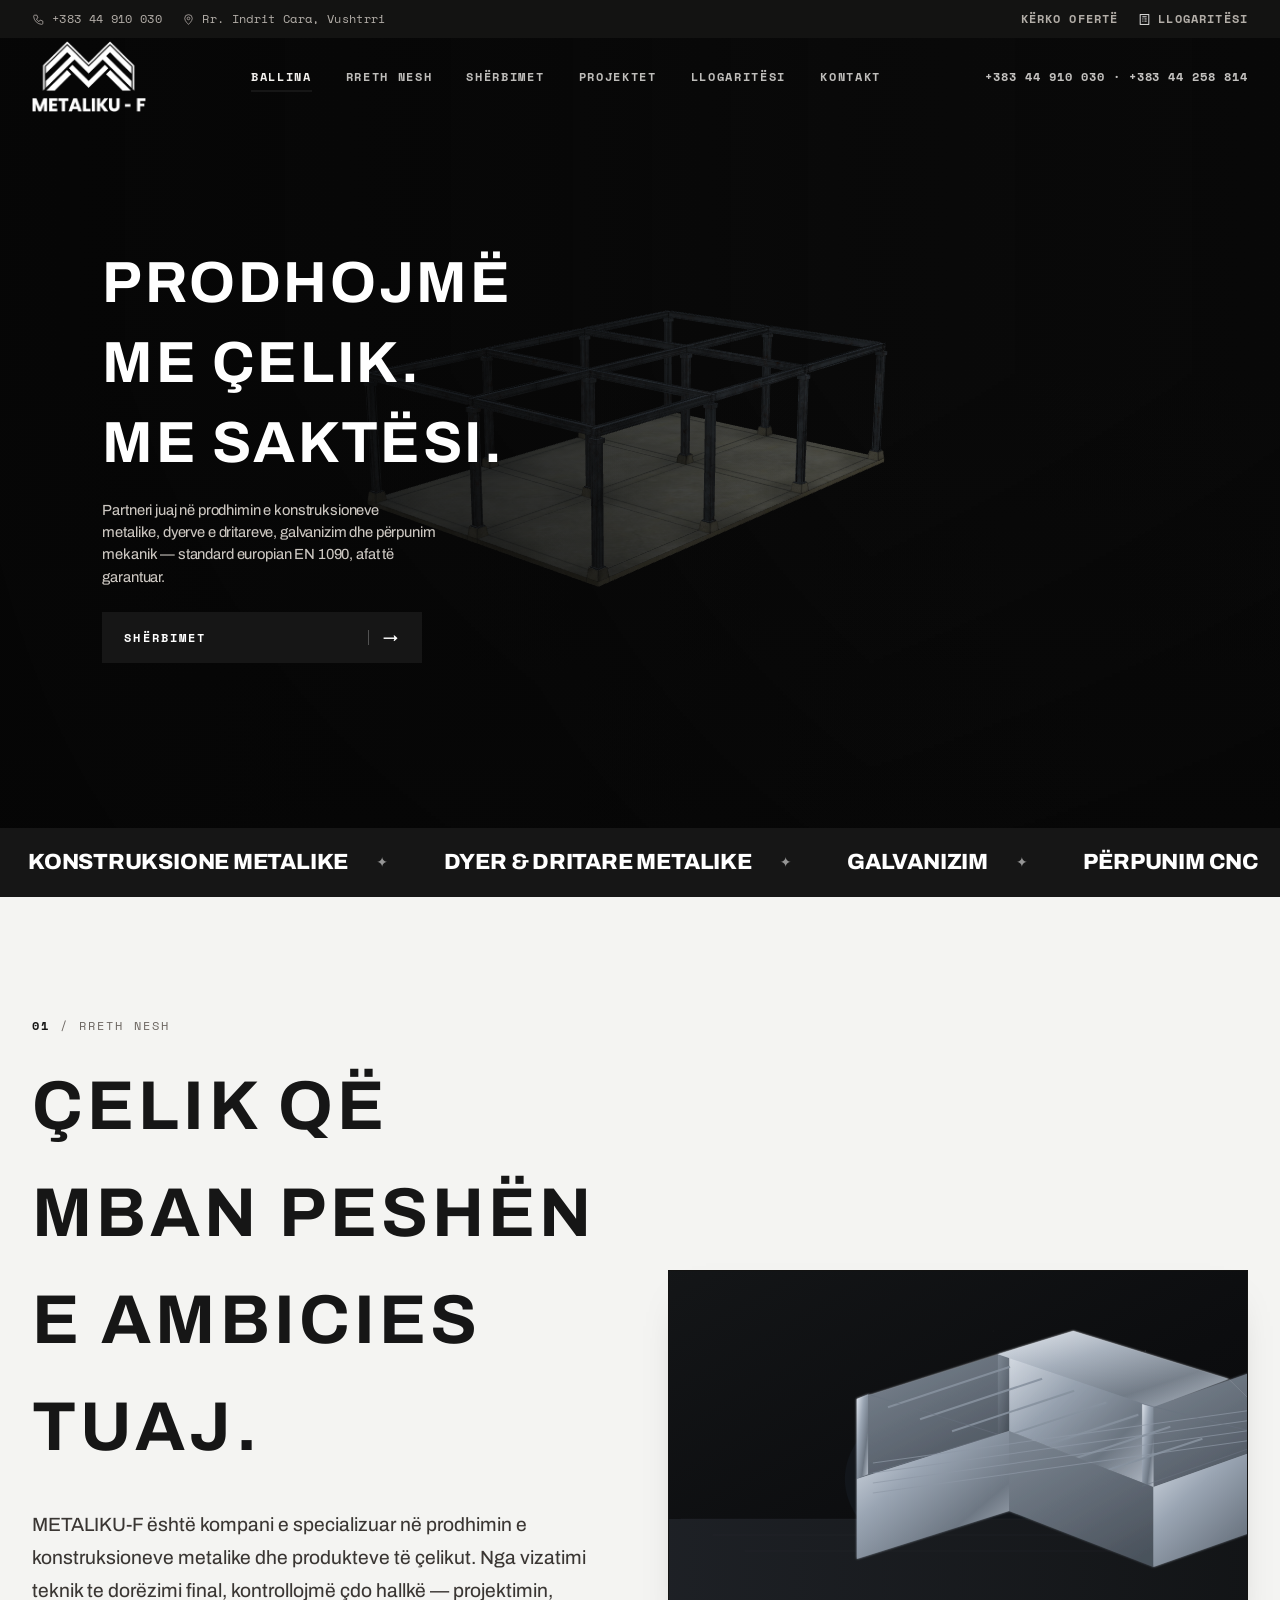
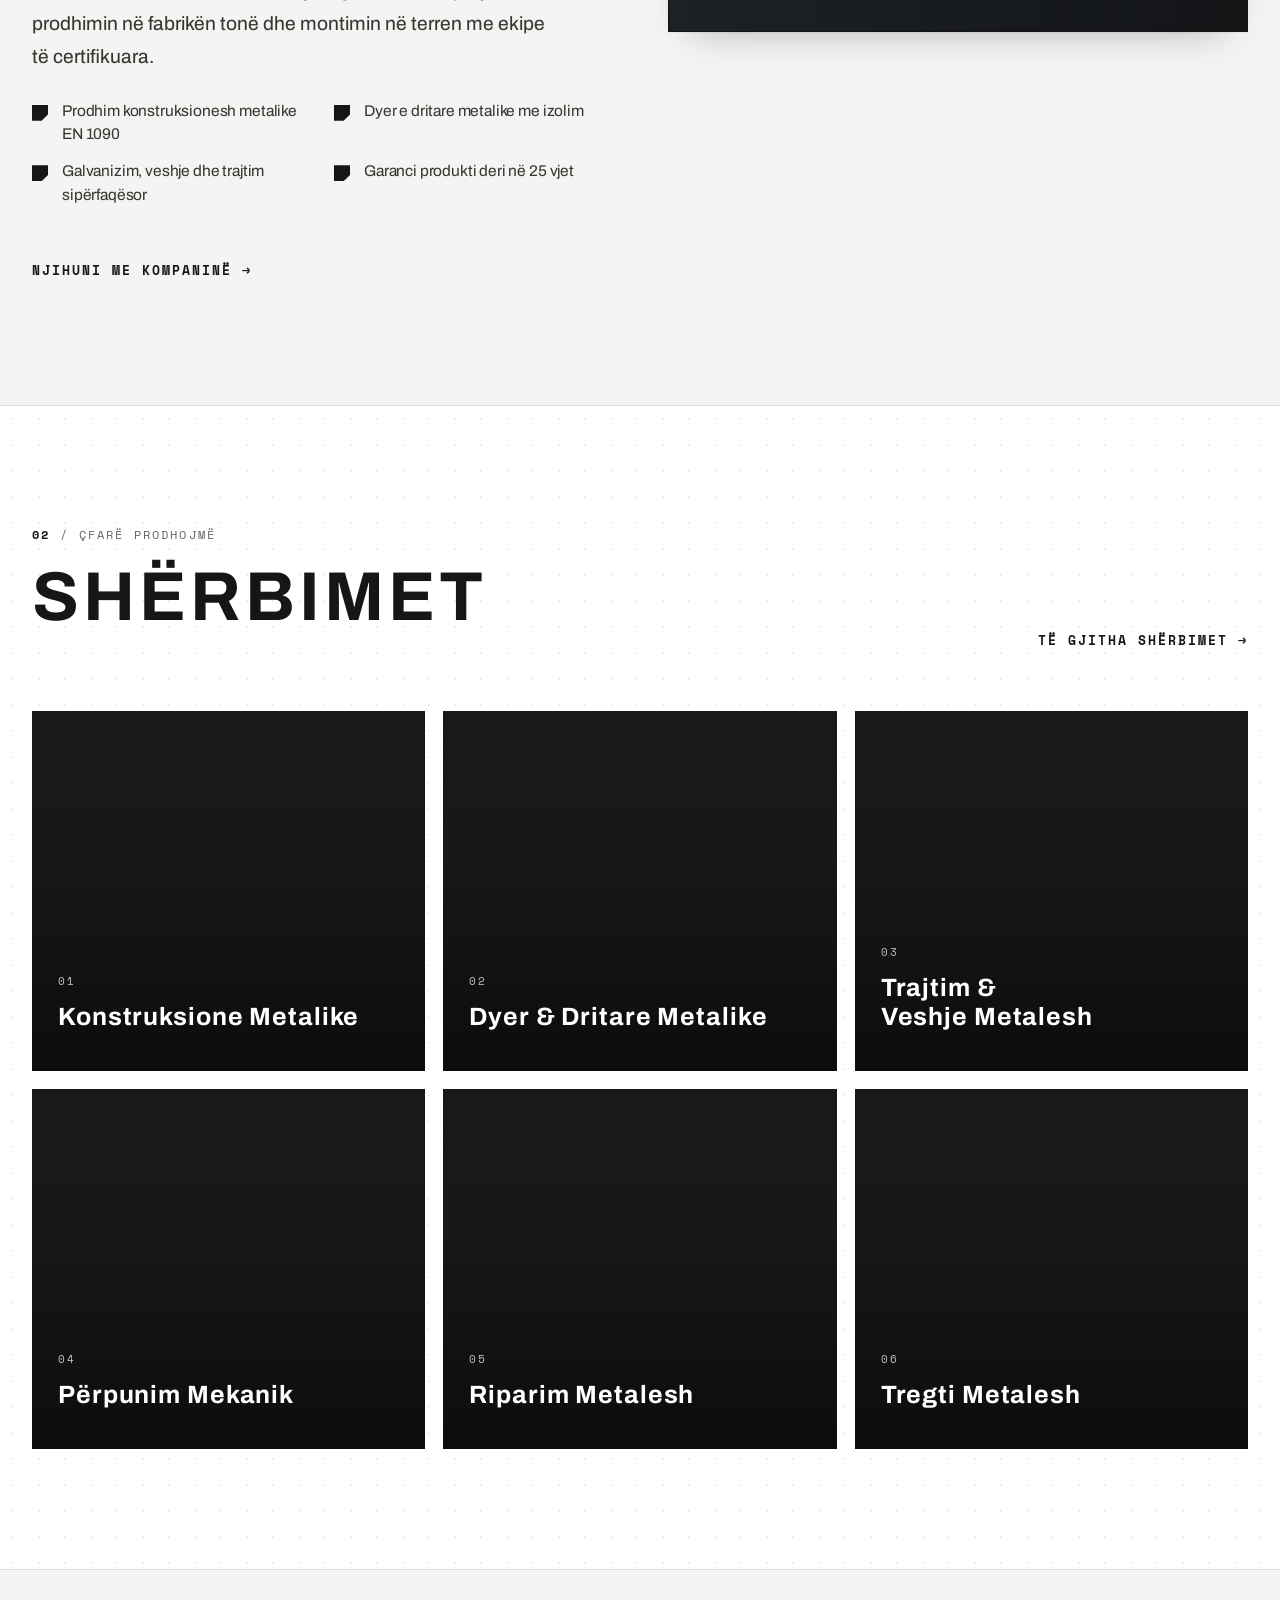
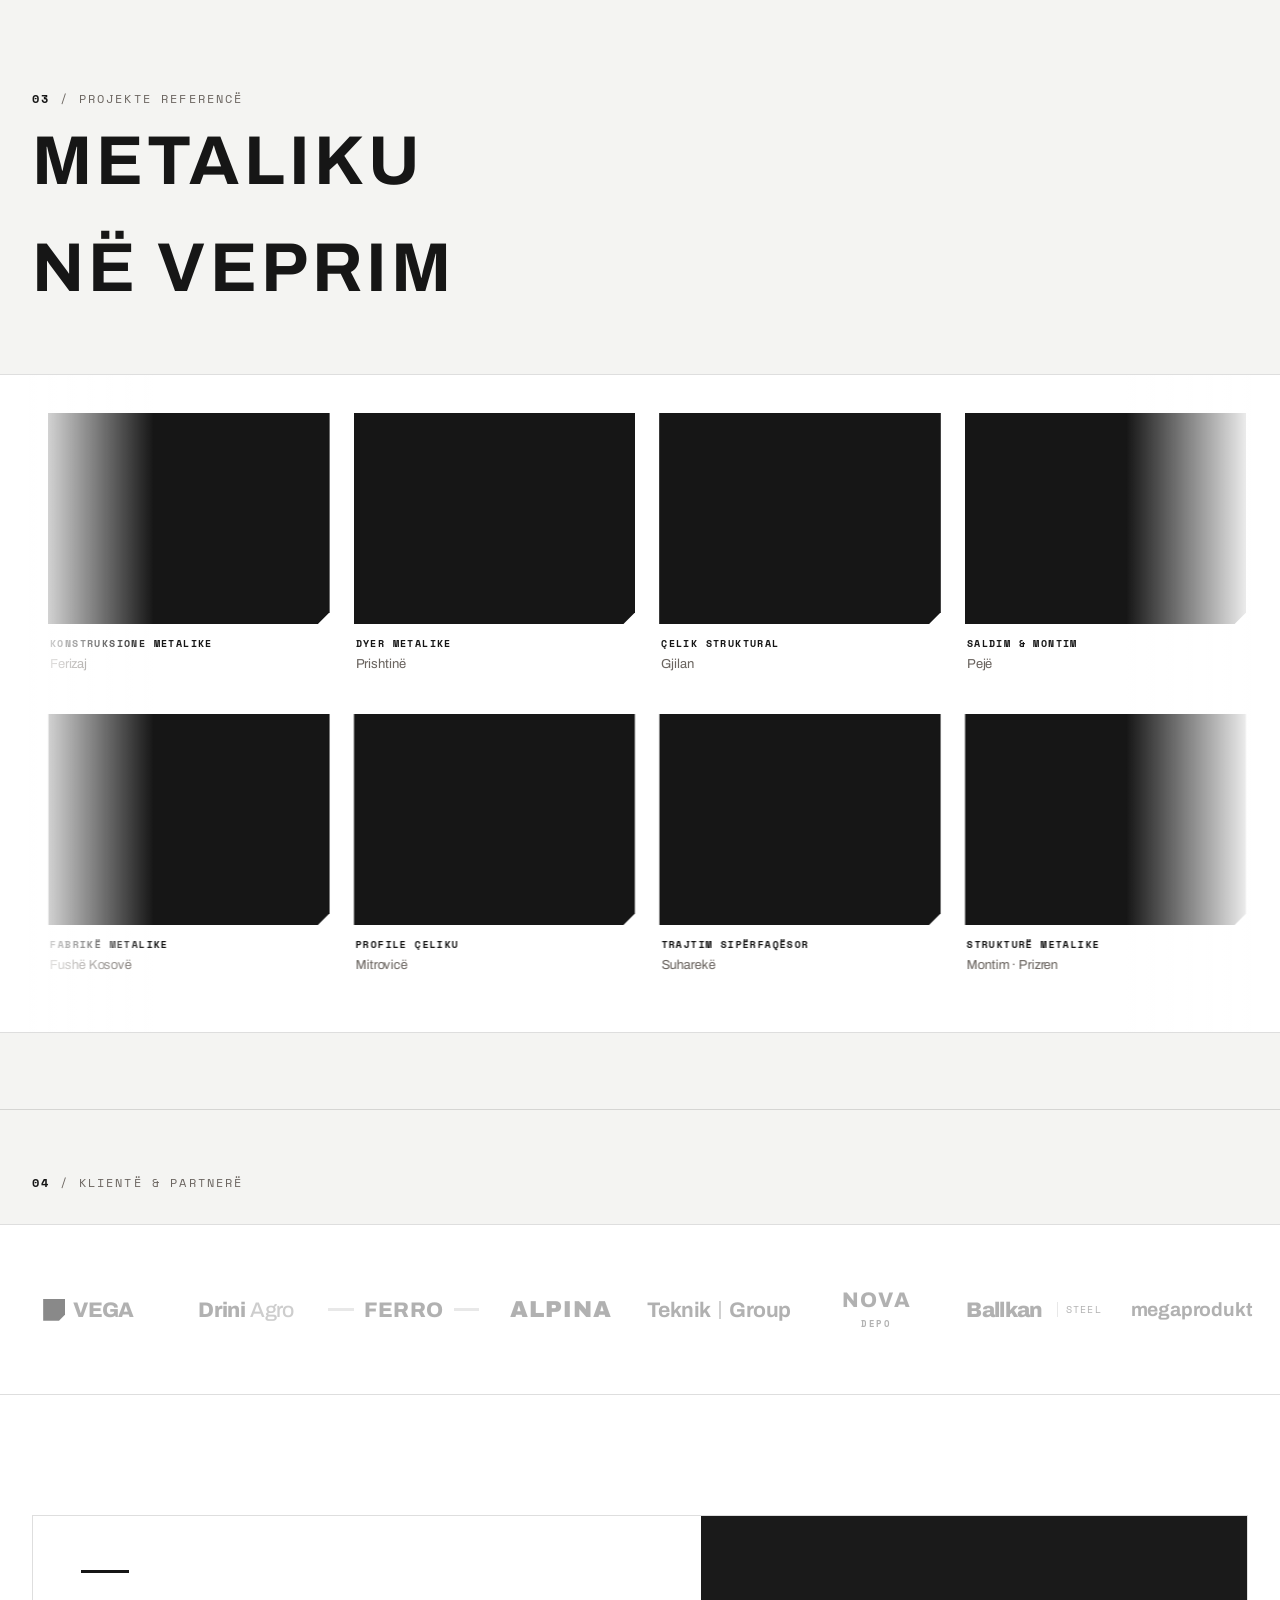
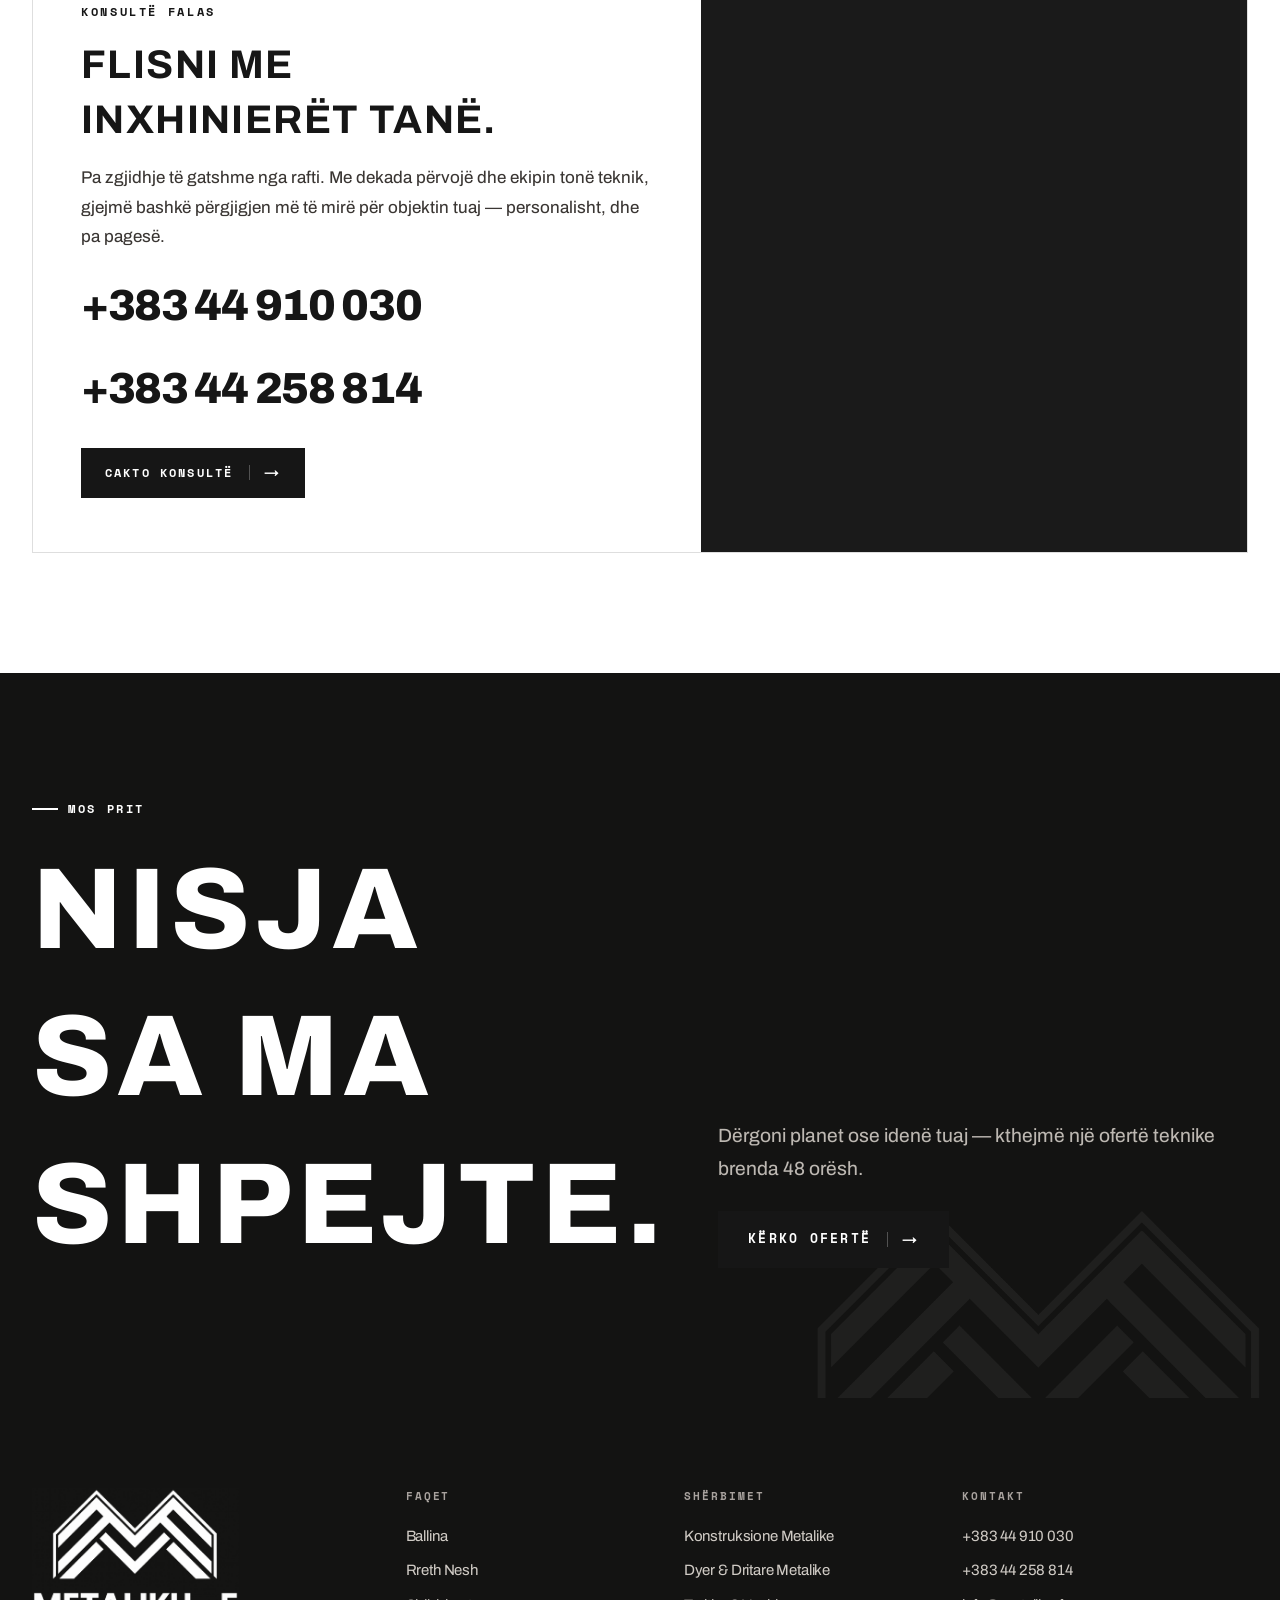
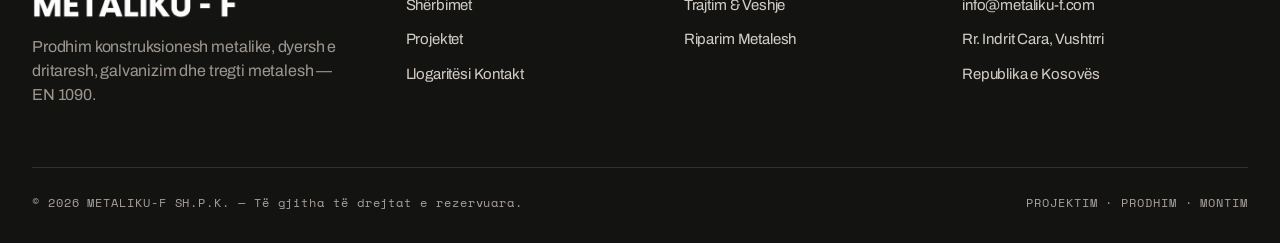
==== commit 1d3d0ae4: "Update CTA section text and page improvements" ====
--- a/index.html
+++ b/index.html
@@ -269,8 +269,8 @@
   <img class="cta__mark" src="assets/logo-mark.png" alt="">
   <div class="wrap cta__in">
     <div>
-      <span class="kicker">Gati të fillojmë</span>
-      <h2 class="display cta__title" data-reveal>LE TA PRODHOJMË.</h2>
+      <span class="kicker">Mos prit</span>
+      <h2 class="display cta__title" data-reveal>NISJA SA MA SHPEJTE.</h2>
     </div>
     <div class="cta__r">
       <p class="lede" data-reveal>Dërgoni planet ose idenë tuaj — kthejmë një ofertë teknike brenda 48 orësh.</p>
